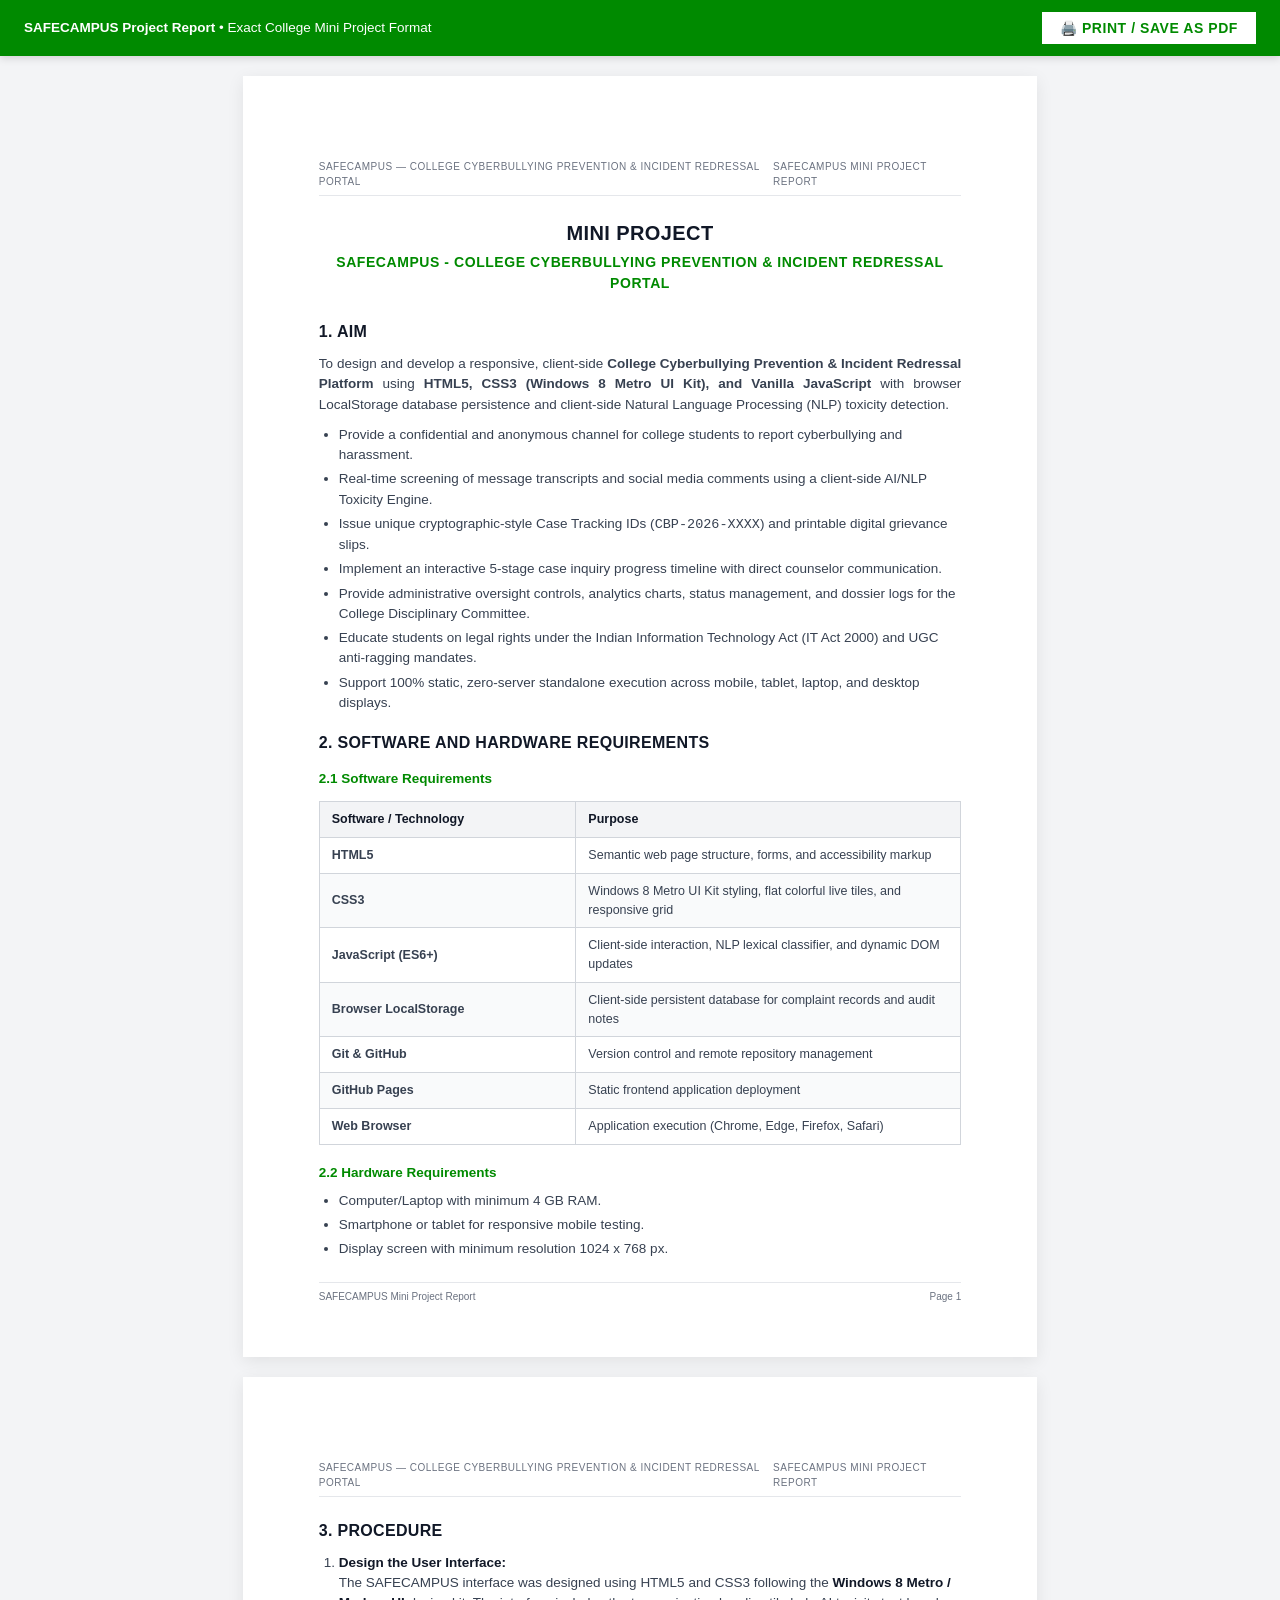
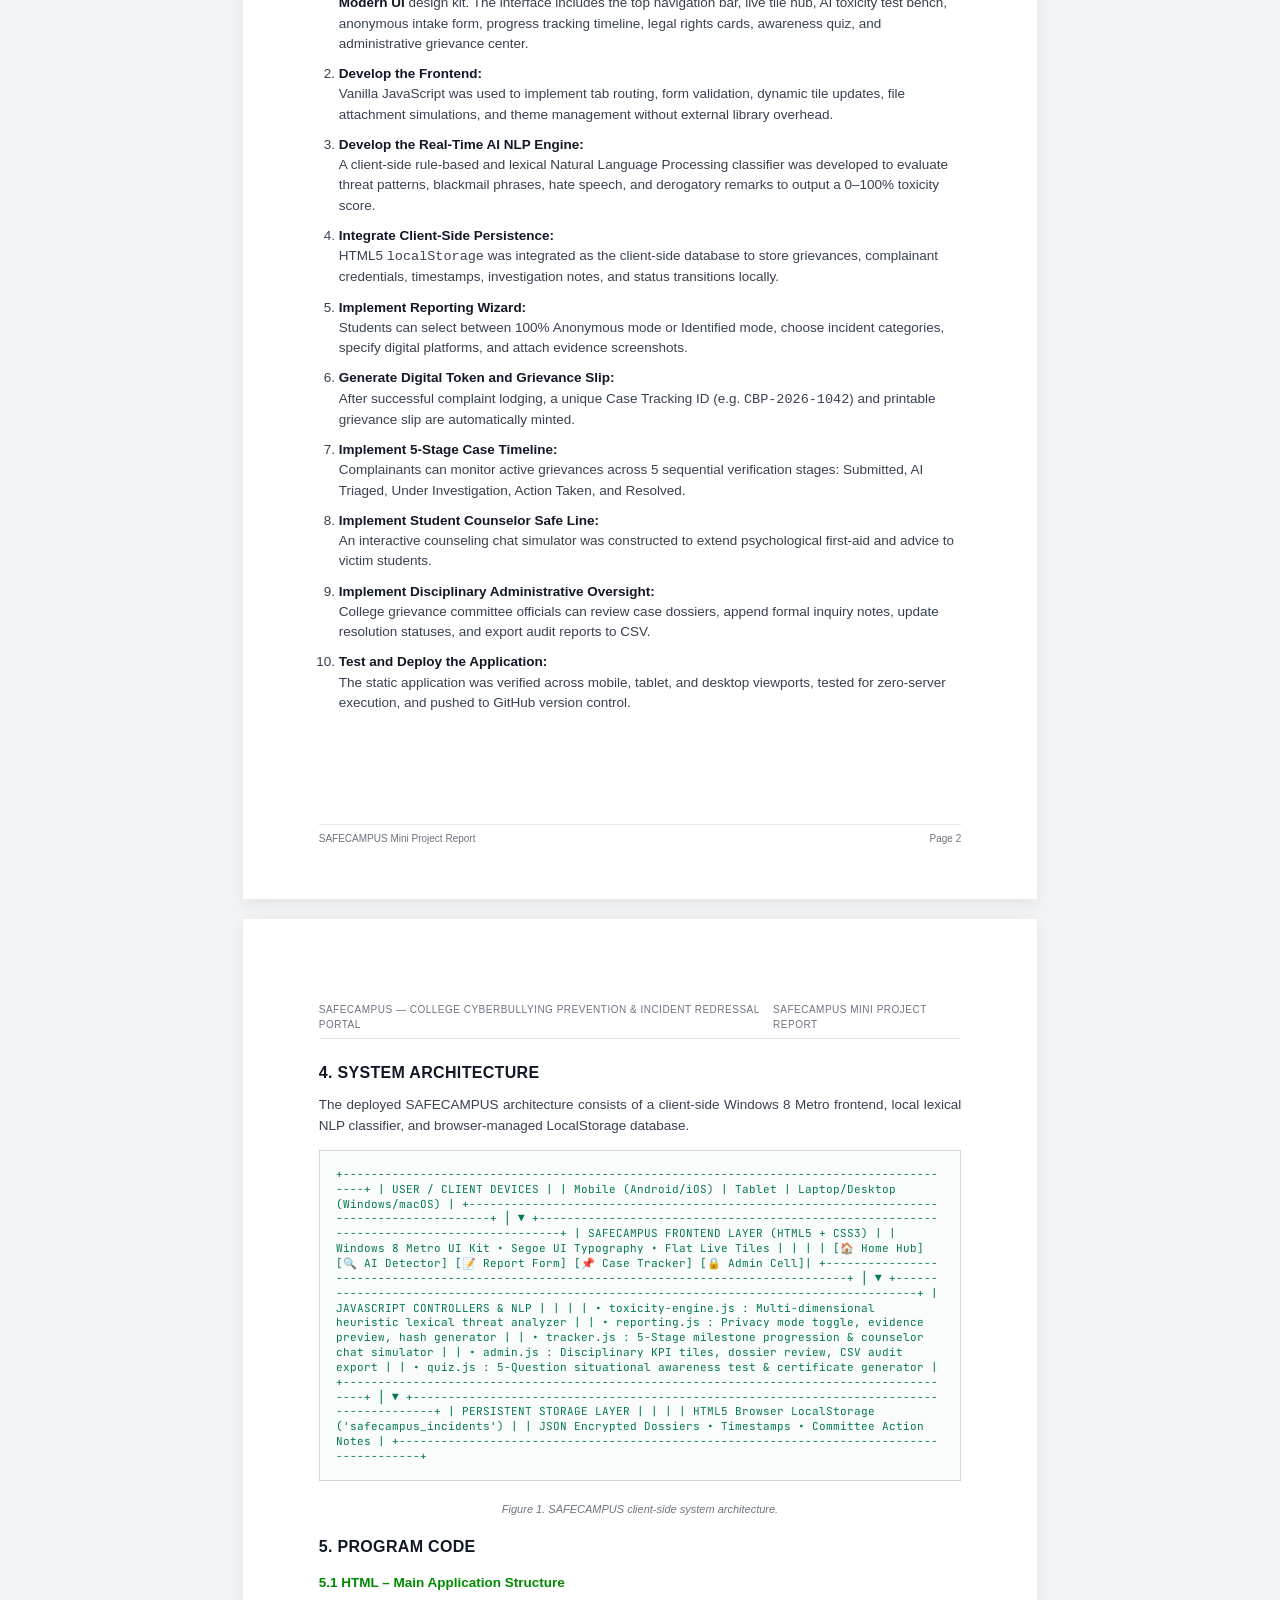
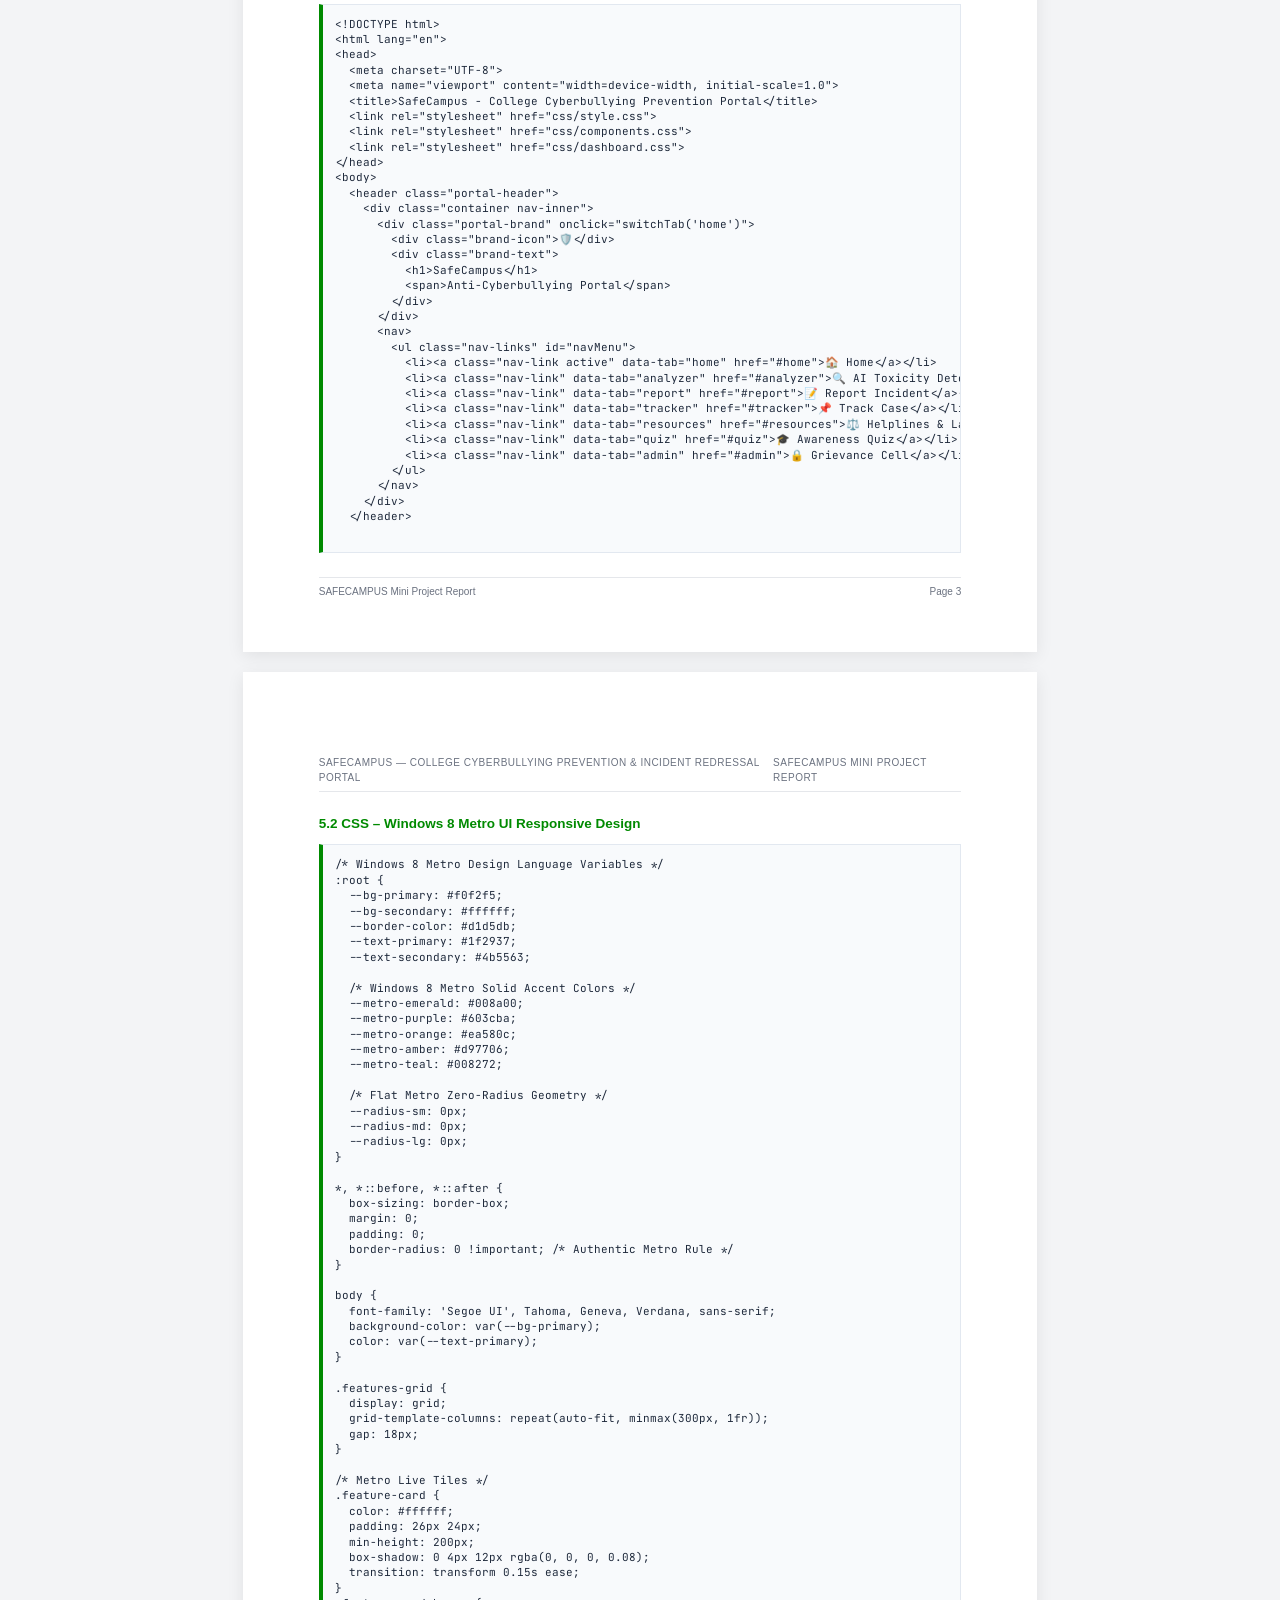
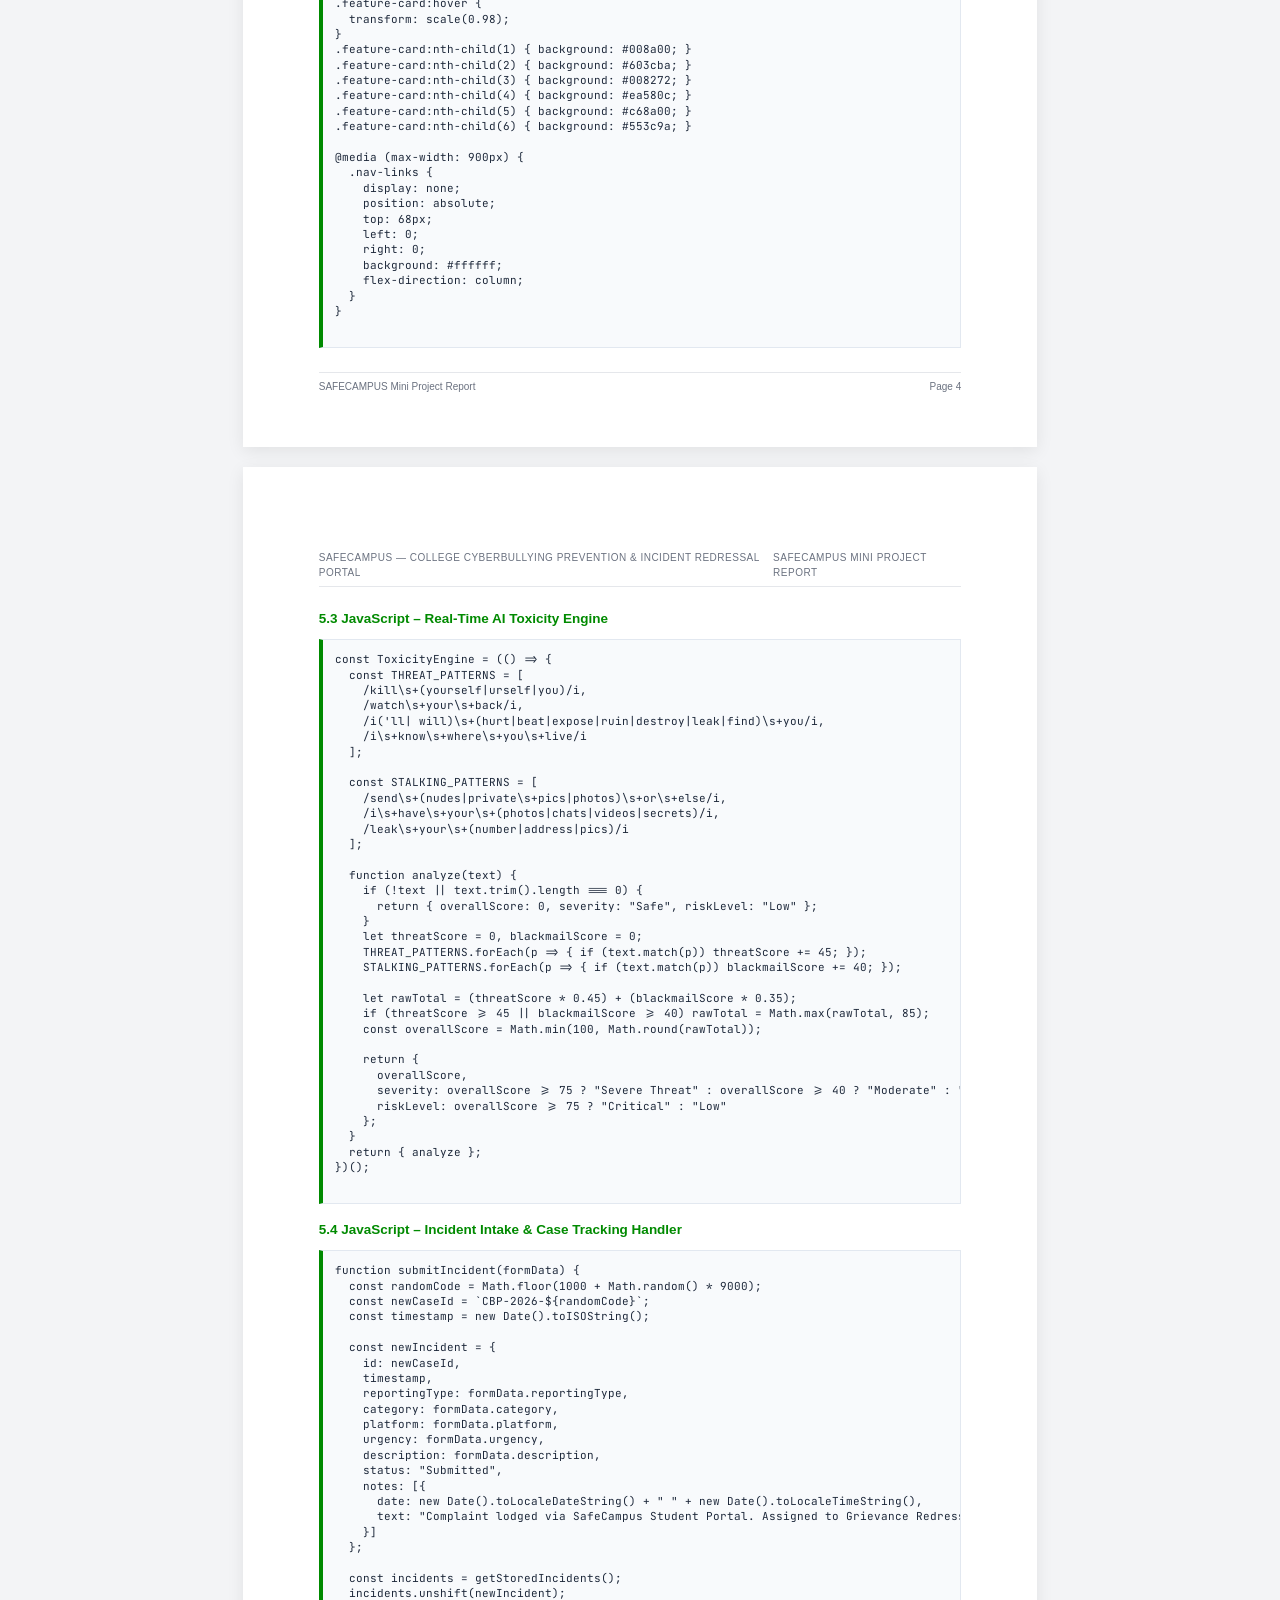
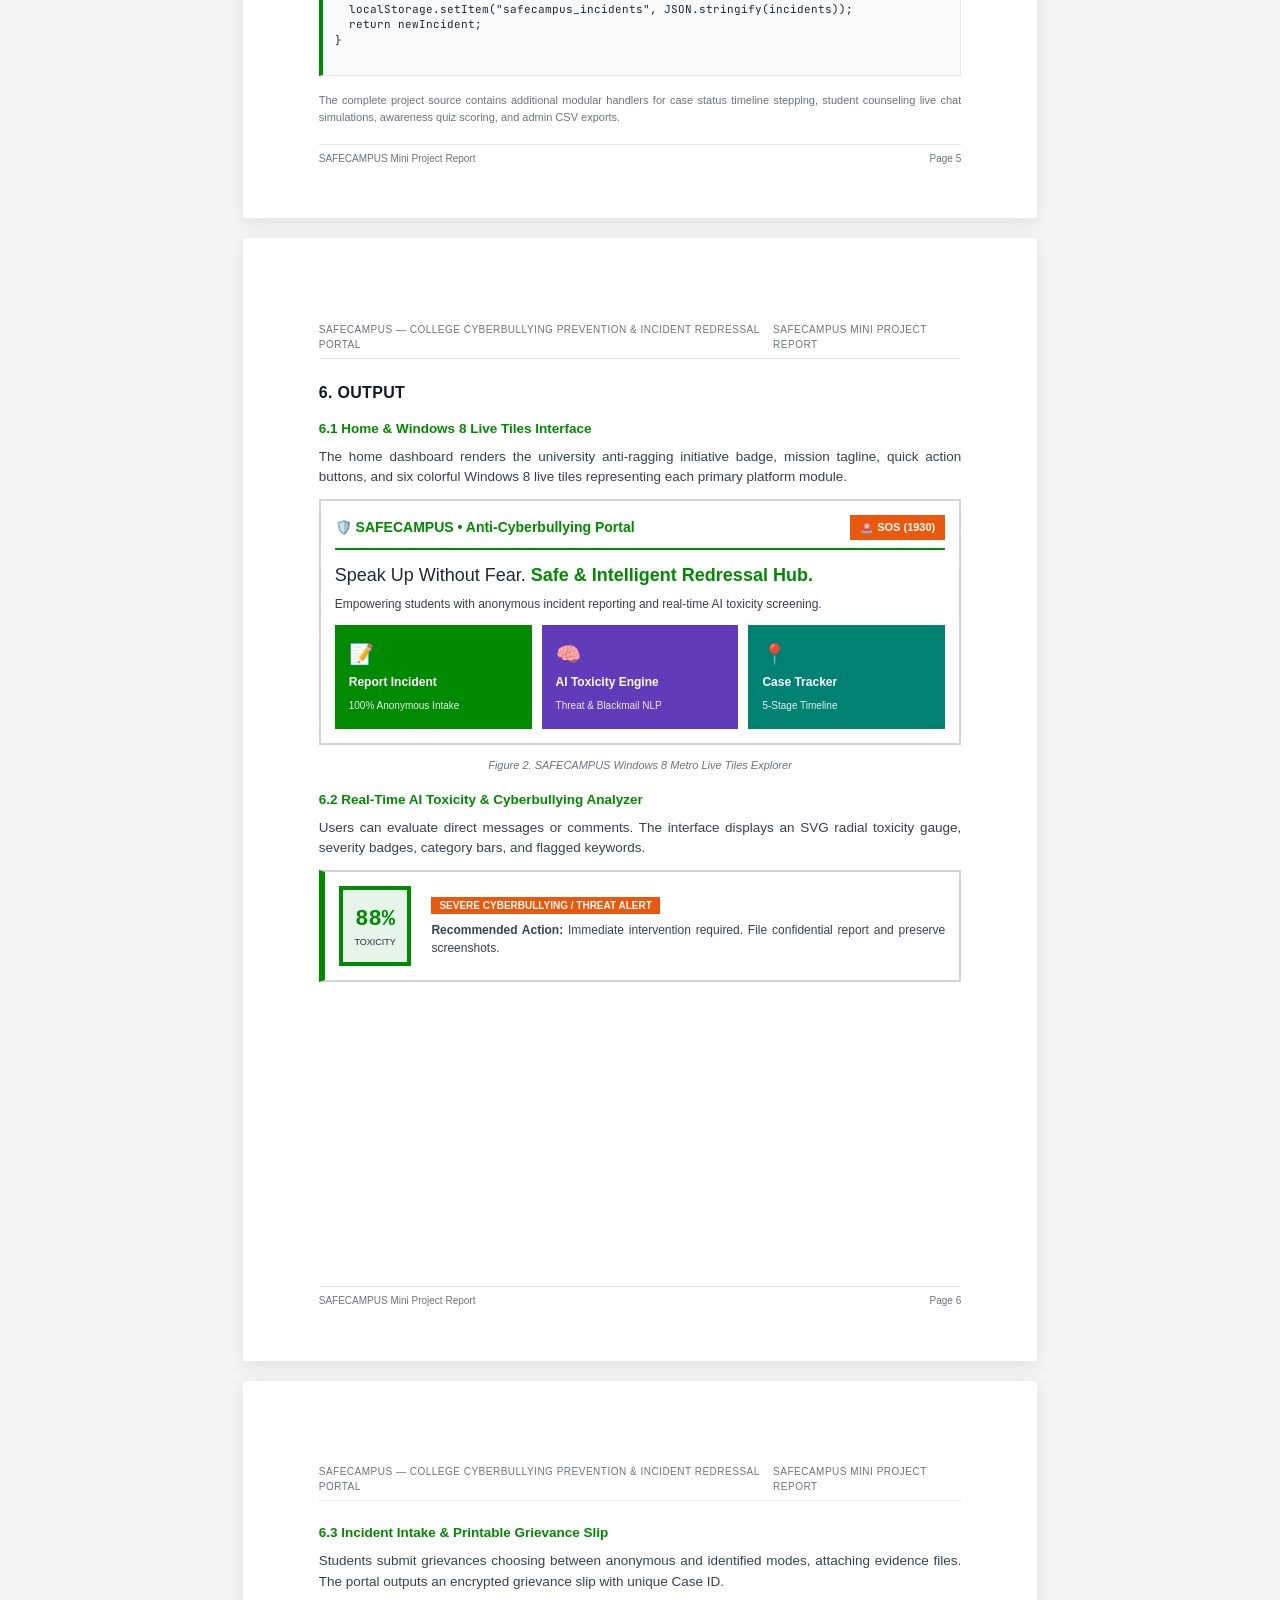
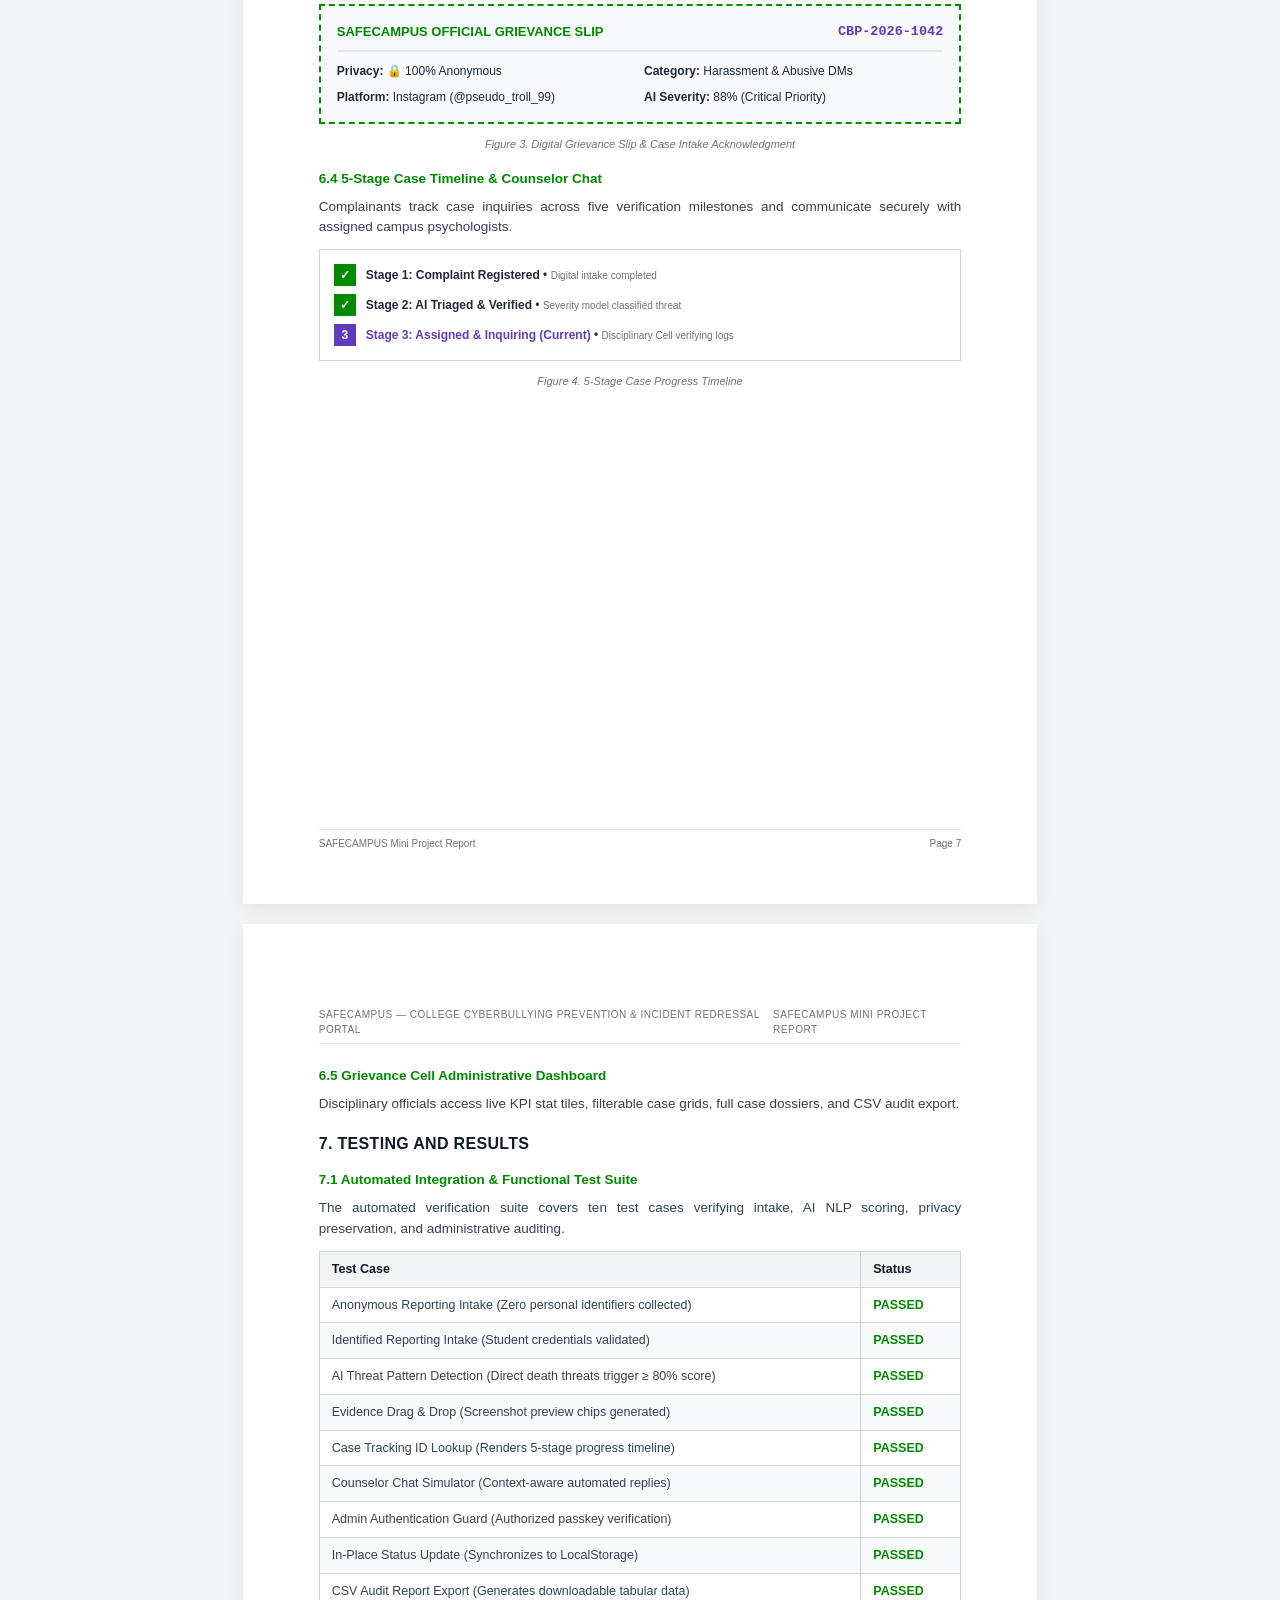
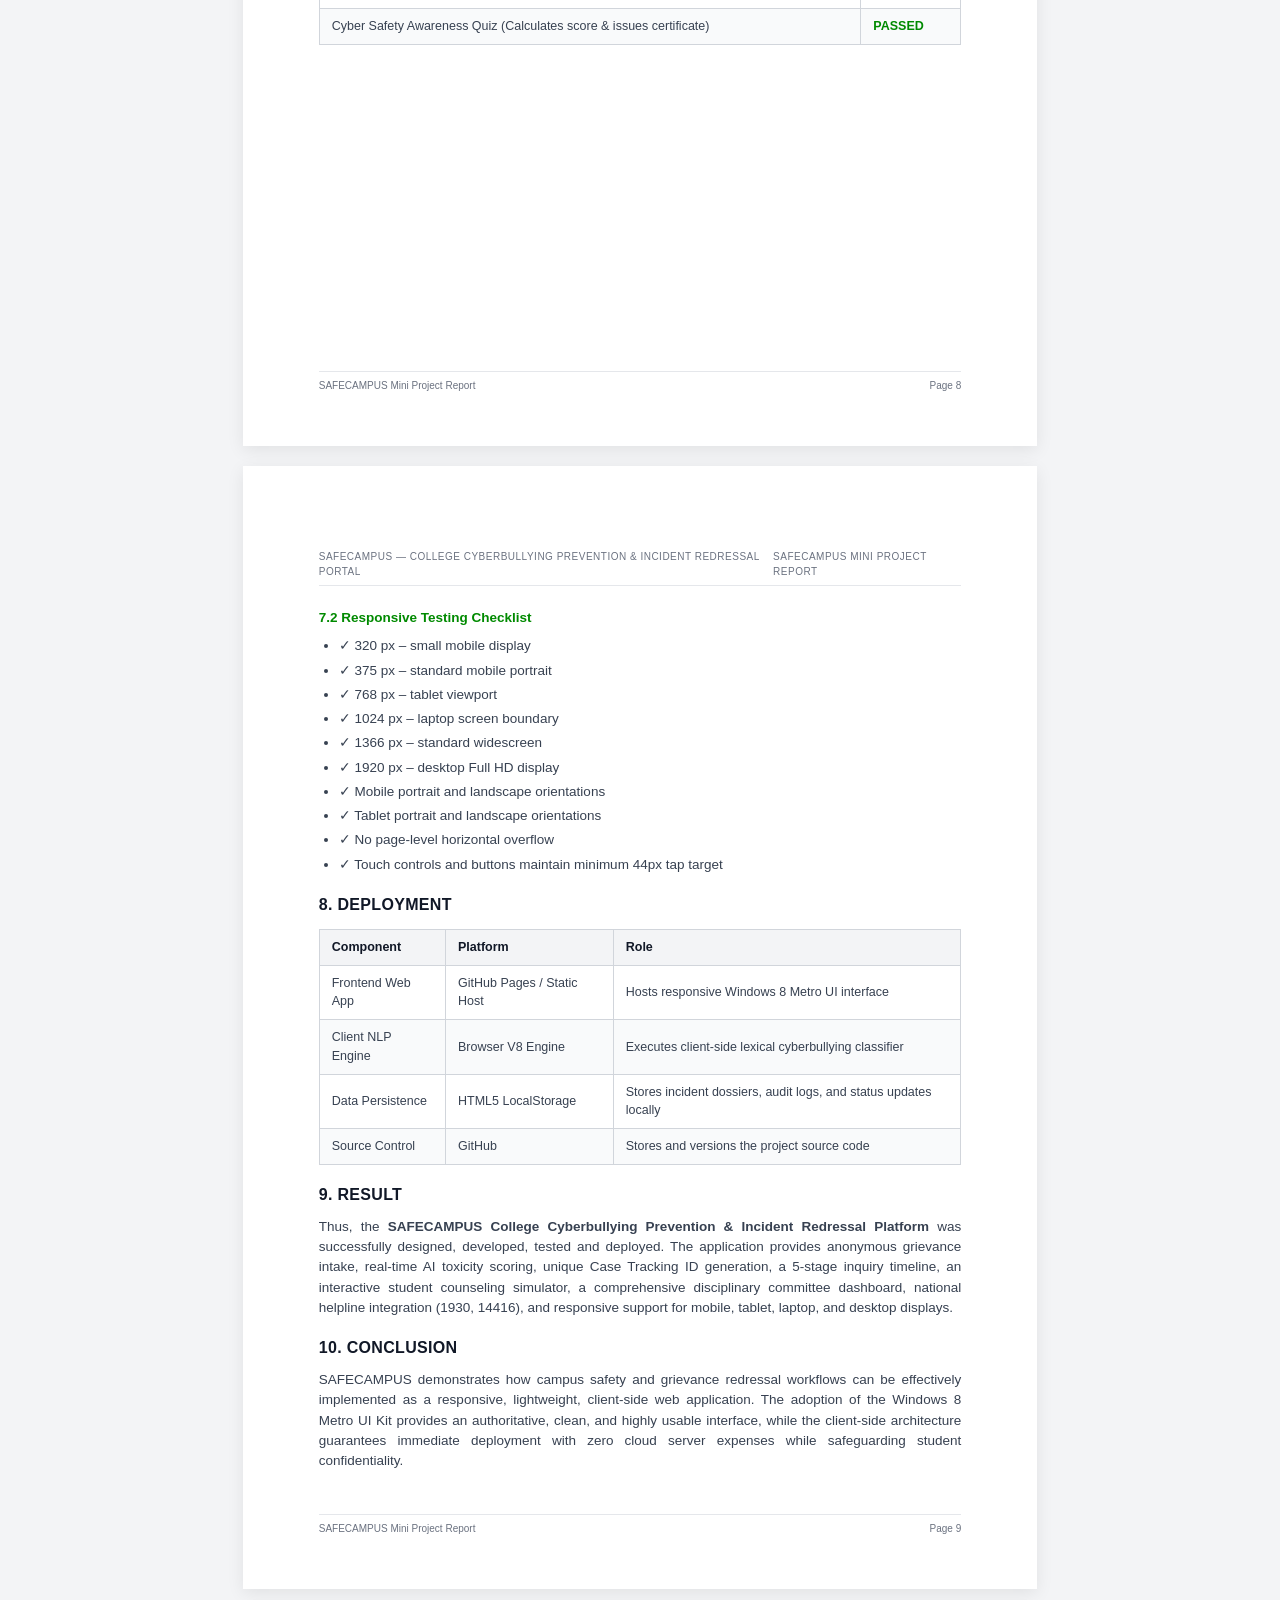
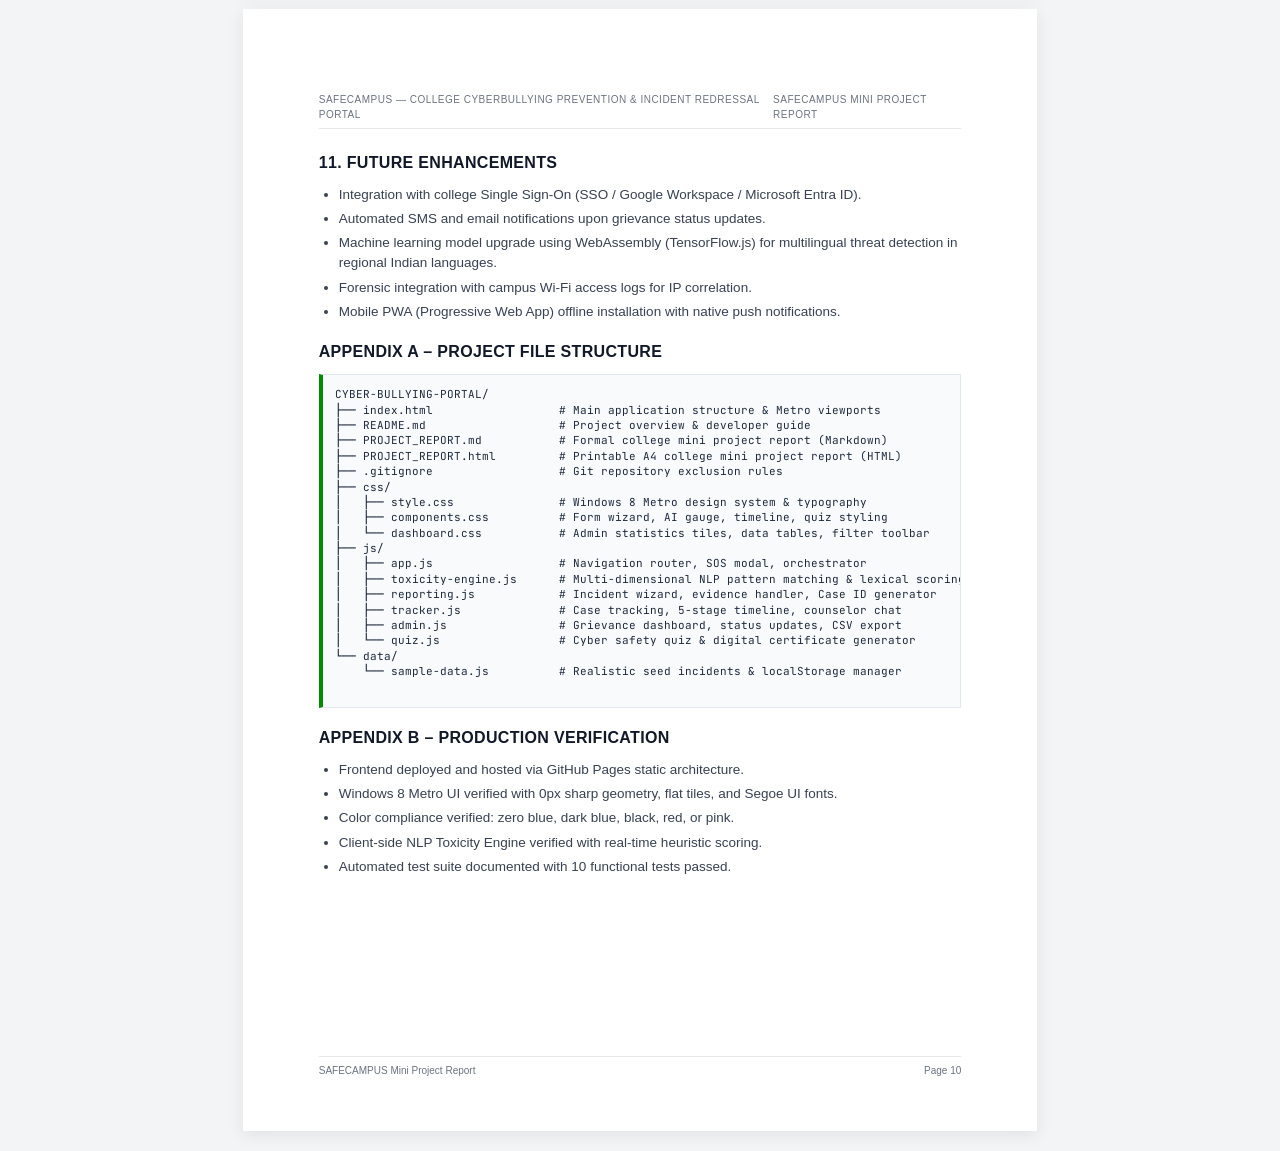
==== PROJECT_REPORT.html @ f5b9b038 "Add official college mini project report matching 10-page academic format" ====
<!DOCTYPE html>
<html lang="en">
<head>
  <meta charset="UTF-8">
  <meta name="viewport" content="width=device-width, initial-scale=1.0">
  <title>SAFECAMPUS Mini Project Report</title>
  <style>
    @import url('https://fonts.googleapis.com/css2?family=Segoe+UI:wght@300;400;600;700&family=JetBrains+Mono:wght@400;500&display=swap');

    @page {
      size: A4;
      margin: 18mm 16mm 18mm 16mm;
    }

    * {
      box-sizing: border-box;
      margin: 0;
      padding: 0;
    }

    body {
      font-family: 'Segoe UI', Tahoma, Geneva, Verdana, sans-serif;
      color: #1f2937;
      background: #f3f4f6;
      line-height: 1.5;
      font-size: 13.5px;
    }

    /* Print toolbar (hidden when printing) */
    .print-bar {
      position: sticky;
      top: 0;
      background: #008a00;
      color: #ffffff;
      padding: 12px 24px;
      display: flex;
      justify-content: space-between;
      align-items: center;
      z-index: 9999;
      box-shadow: 0 2px 8px rgba(0, 0, 0, 0.15);
    }

    .btn-print {
      background: #ffffff;
      color: #008a00;
      font-weight: 700;
      border: none;
      padding: 8px 18px;
      cursor: pointer;
      font-size: 14px;
      text-transform: uppercase;
      letter-spacing: 0.04em;
    }

    .btn-print:hover {
      background: #e6f4ea;
    }

    /* A4 Page Container */
    .report-sheet {
      background: #ffffff;
      width: 210mm;
      min-height: 297mm;
      margin: 20px auto;
      padding: 22mm 20mm;
      box-shadow: 0 4px 16px rgba(0, 0, 0, 0.08);
      position: relative;
    }

    /* Running Header & Footer */
    .sheet-header {
      display: flex;
      justify-content: space-between;
      font-size: 10px;
      color: #6b7280;
      border-bottom: 1px solid #e5e7eb;
      padding-bottom: 6px;
      margin-bottom: 22px;
      text-transform: uppercase;
      letter-spacing: 0.05em;
    }

    .sheet-footer {
      position: absolute;
      bottom: 14mm;
      left: 20mm;
      right: 20mm;
      display: flex;
      justify-content: space-between;
      font-size: 10px;
      color: #6b7280;
      border-top: 1px solid #e5e7eb;
      padding-top: 6px;
    }

    h1.project-title {
      font-size: 20px;
      font-weight: 700;
      text-align: center;
      margin-top: 10px;
      margin-bottom: 4px;
      color: #111827;
      letter-spacing: 0.02em;
    }

    h2.project-sub {
      font-size: 14px;
      font-weight: 600;
      text-align: center;
      margin-bottom: 26px;
      color: #008a00;
      text-transform: uppercase;
      letter-spacing: 0.04em;
    }

    h2.section-heading {
      font-size: 16px;
      font-weight: 700;
      color: #111827;
      margin: 18px 0 10px 0;
      text-transform: uppercase;
      letter-spacing: 0.02em;
    }

    h3.sub-heading {
      font-size: 13.5px;
      font-weight: 700;
      color: #008a00;
      margin: 14px 0 8px 0;
    }

    p {
      margin-bottom: 10px;
      text-align: justify;
      color: #374151;
    }

    ul {
      margin: 8px 0 14px 20px;
      color: #374151;
    }

    li {
      margin-bottom: 4px;
    }

    ol {
      margin: 8px 0 14px 20px;
      color: #374151;
    }

    ol li {
      margin-bottom: 10px;
    }

    ol li strong {
      color: #111827;
    }

    /* Clean Tables */
    table {
      width: 100%;
      border-collapse: collapse;
      margin: 12px 0 18px 0;
      font-size: 12.5px;
    }

    th {
      background: #f3f4f6;
      color: #111827;
      font-weight: 700;
      padding: 8px 12px;
      border: 1px solid #d1d5db;
      text-align: left;
    }

    td {
      padding: 8px 12px;
      border: 1px solid #d1d5db;
      color: #374151;
    }

    tr:nth-child(even) td {
      background: #f9fafb;
    }

    .badge-pass {
      font-weight: 700;
      color: #008a00;
    }

    /* Code Blocks */
    pre {
      background: #f8fafc;
      border: 1px solid #e2e8f0;
      border-left: 4px solid #008a00;
      padding: 12px;
      font-family: 'JetBrains Mono', monospace;
      font-size: 11px;
      line-height: 1.4;
      overflow-x: auto;
      margin: 10px 0 16px 0;
      color: #1e293b;
    }

    .diagram-box {
      background: #fafcfb;
      border: 1px solid #d1d5db;
      padding: 16px;
      font-family: 'JetBrains Mono', monospace;
      font-size: 11px;
      line-height: 1.35;
      margin: 14px 0 20px 0;
      color: #047857;
      overflow-x: auto;
    }

    .fig-caption {
      text-align: center;
      font-size: 11px;
      color: #6b7280;
      font-style: italic;
      margin-top: 6px;
      margin-bottom: 16px;
    }

    /* Print Styles */
    @media print {
      body {
        background: #ffffff;
      }
      .print-bar {
        display: none !important;
      }
      .report-sheet {
        margin: 0;
        box-shadow: none;
        width: 100%;
        page-break-after: always;
      }
      .report-sheet:last-child {
        page-break-after: avoid;
      }
    }
  </style>
</head>
<body>

  <!-- Top Bar for Browser Preview -->
  <div class="print-bar">
    <div>
      <strong>SAFECAMPUS Project Report</strong> &bull; Exact College Mini Project Format
    </div>
    <button type="button" class="btn-print" onclick="window.print()">
      🖨️ Print / Save as PDF
    </button>
  </div>

  <!-- ====================================================
       PAGE 1: AIM & REQUIREMENTS
       ==================================================== -->
  <div class="report-sheet">
    <div class="sheet-header">
      <span>SAFECAMPUS — College Cyberbullying Prevention & Incident Redressal Portal</span>
      <span>SafeCampus Mini Project Report</span>
    </div>

    <h1 class="project-title">MINI PROJECT</h1>
    <h2 class="project-sub">SAFECAMPUS - COLLEGE CYBERBULLYING PREVENTION & INCIDENT REDRESSAL PORTAL</h2>

    <h2 class="section-heading">1. AIM</h2>
    <p>
      To design and develop a responsive, client-side <strong>College Cyberbullying Prevention & Incident Redressal Platform</strong> using <strong>HTML5, CSS3 (Windows 8 Metro UI Kit), and Vanilla JavaScript</strong> with browser LocalStorage database persistence and client-side Natural Language Processing (NLP) toxicity detection.
    </p>
    <ul>
      <li>Provide a confidential and anonymous channel for college students to report cyberbullying and harassment.</li>
      <li>Real-time screening of message transcripts and social media comments using a client-side AI/NLP Toxicity Engine.</li>
      <li>Issue unique cryptographic-style Case Tracking IDs (<code>CBP-2026-XXXX</code>) and printable digital grievance slips.</li>
      <li>Implement an interactive 5-stage case inquiry progress timeline with direct counselor communication.</li>
      <li>Provide administrative oversight controls, analytics charts, status management, and dossier logs for the College Disciplinary Committee.</li>
      <li>Educate students on legal rights under the Indian Information Technology Act (IT Act 2000) and UGC anti-ragging mandates.</li>
      <li>Support 100% static, zero-server standalone execution across mobile, tablet, laptop, and desktop displays.</li>
    </ul>

    <h2 class="section-heading">2. SOFTWARE AND HARDWARE REQUIREMENTS</h2>
    <h3 class="sub-heading">2.1 Software Requirements</h3>
    <table>
      <thead>
        <tr>
          <th style="width: 40%;">Software / Technology</th>
          <th>Purpose</th>
        </tr>
      </thead>
      <tbody>
        <tr>
          <td><strong>HTML5</strong></td>
          <td>Semantic web page structure, forms, and accessibility markup</td>
        </tr>
        <tr>
          <td><strong>CSS3</strong></td>
          <td>Windows 8 Metro UI Kit styling, flat colorful live tiles, and responsive grid</td>
        </tr>
        <tr>
          <td><strong>JavaScript (ES6+)</strong></td>
          <td>Client-side interaction, NLP lexical classifier, and dynamic DOM updates</td>
        </tr>
        <tr>
          <td><strong>Browser LocalStorage</strong></td>
          <td>Client-side persistent database for complaint records and audit notes</td>
        </tr>
        <tr>
          <td><strong>Git & GitHub</strong></td>
          <td>Version control and remote repository management</td>
        </tr>
        <tr>
          <td><strong>GitHub Pages</strong></td>
          <td>Static frontend application deployment</td>
        </tr>
        <tr>
          <td><strong>Web Browser</strong></td>
          <td>Application execution (Chrome, Edge, Firefox, Safari)</td>
        </tr>
      </tbody>
    </table>

    <h3 class="sub-heading">2.2 Hardware Requirements</h3>
    <ul>
      <li>Computer/Laptop with minimum 4 GB RAM.</li>
      <li>Smartphone or tablet for responsive mobile testing.</li>
      <li>Display screen with minimum resolution 1024 x 768 px.</li>
    </ul>

    <div class="sheet-footer">
      <span>SAFECAMPUS Mini Project Report</span>
      <span>Page 1</span>
    </div>
  </div>

  <!-- ====================================================
       PAGE 2: PROCEDURE
       ==================================================== -->
  <div class="report-sheet">
    <div class="sheet-header">
      <span>SAFECAMPUS — College Cyberbullying Prevention & Incident Redressal Portal</span>
      <span>SafeCampus Mini Project Report</span>
    </div>

    <h2 class="section-heading">3. PROCEDURE</h2>
    <ol>
      <li>
        <strong>Design the User Interface:</strong><br>
        The SAFECAMPUS interface was designed using HTML5 and CSS3 following the <strong>Windows 8 Metro / Modern UI</strong> design kit. The interface includes the top navigation bar, live tile hub, AI toxicity test bench, anonymous intake form, progress tracking timeline, legal rights cards, awareness quiz, and administrative grievance center.
      </li>
      <li>
        <strong>Develop the Frontend:</strong><br>
        Vanilla JavaScript was used to implement tab routing, form validation, dynamic tile updates, file attachment simulations, and theme management without external library overhead.
      </li>
      <li>
        <strong>Develop the Real-Time AI NLP Engine:</strong><br>
        A client-side rule-based and lexical Natural Language Processing classifier was developed to evaluate threat patterns, blackmail phrases, hate speech, and derogatory remarks to output a 0–100% toxicity score.
      </li>
      <li>
        <strong>Integrate Client-Side Persistence:</strong><br>
        HTML5 <code>localStorage</code> was integrated as the client-side database to store grievances, complainant credentials, timestamps, investigation notes, and status transitions locally.
      </li>
      <li>
        <strong>Implement Reporting Wizard:</strong><br>
        Students can select between 100% Anonymous mode or Identified mode, choose incident categories, specify digital platforms, and attach evidence screenshots.
      </li>
      <li>
        <strong>Generate Digital Token and Grievance Slip:</strong><br>
        After successful complaint lodging, a unique Case Tracking ID (e.g. <code>CBP-2026-1042</code>) and printable grievance slip are automatically minted.
      </li>
      <li>
        <strong>Implement 5-Stage Case Timeline:</strong><br>
        Complainants can monitor active grievances across 5 sequential verification stages: Submitted, AI Triaged, Under Investigation, Action Taken, and Resolved.
      </li>
      <li>
        <strong>Implement Student Counselor Safe Line:</strong><br>
        An interactive counseling chat simulator was constructed to extend psychological first-aid and advice to victim students.
      </li>
      <li>
        <strong>Implement Disciplinary Administrative Oversight:</strong><br>
        College grievance committee officials can review case dossiers, append formal inquiry notes, update resolution statuses, and export audit reports to CSV.
      </li>
      <li>
        <strong>Test and Deploy the Application:</strong><br>
        The static application was verified across mobile, tablet, and desktop viewports, tested for zero-server execution, and pushed to GitHub version control.
      </li>
    </ol>

    <div class="sheet-footer">
      <span>SAFECAMPUS Mini Project Report</span>
      <span>Page 2</span>
    </div>
  </div>

  <!-- ====================================================
       PAGE 3: SYSTEM ARCHITECTURE & CODE (HTML)
       ==================================================== -->
  <div class="report-sheet">
    <div class="sheet-header">
      <span>SAFECAMPUS — College Cyberbullying Prevention & Incident Redressal Portal</span>
      <span>SafeCampus Mini Project Report</span>
    </div>

    <h2 class="section-heading">4. SYSTEM ARCHITECTURE</h2>
    <p>
      The deployed SAFECAMPUS architecture consists of a client-side Windows 8 Metro frontend, local lexical NLP classifier, and browser-managed LocalStorage database.
    </p>

    <div class="diagram-box">
+-----------------------------------------------------------------------------------------+
|                                  USER / CLIENT DEVICES                                  |
|                 Mobile (Android/iOS)  |  Tablet  |  Laptop/Desktop (Windows/macOS)       |
+-----------------------------------------------------------------------------------------+
                                             │
                                             ▼
+-----------------------------------------------------------------------------------------+
|                        SAFECAMPUS FRONTEND LAYER (HTML5 + CSS3)                         |
|                 Windows 8 Metro UI Kit &bull; Segoe UI Typography &bull; Flat Live Tiles               |
|                                                                                         |
|  [🏠 Home Hub]   [🔍 AI Detector]   [📝 Report Form]   [📌 Case Tracker]   [🔒 Admin Cell]|
+-----------------------------------------------------------------------------------------+
                                             │
                                             ▼
+-----------------------------------------------------------------------------------------+
|                              JAVASCRIPT CONTROLLERS & NLP                               |
|                                                                                         |
|  • toxicity-engine.js  : Multi-dimensional heuristic lexical threat analyzer             |
|  • reporting.js        : Privacy mode toggle, evidence preview, hash generator          |
|  • tracker.js          : 5-Stage milestone progression & counselor chat simulator       |
|  • admin.js            : Disciplinary KPI tiles, dossier review, CSV audit export       |
|  • quiz.js             : 5-Question situational awareness test & certificate generator  |
+-----------------------------------------------------------------------------------------+
                                             │
                                             ▼
+-----------------------------------------------------------------------------------------+
|                                PERSISTENT STORAGE LAYER                                 |
|                                                                                         |
|                         HTML5 Browser LocalStorage ('safecampus_incidents')             |
|                  JSON Encrypted Dossiers &bull; Timestamps &bull; Committee Action Notes       |
+-----------------------------------------------------------------------------------------+
    </div>
    <div class="fig-caption">Figure 1. SAFECAMPUS client-side system architecture.</div>

    <h2 class="section-heading">5. PROGRAM CODE</h2>
    <h3 class="sub-heading">5.1 HTML – Main Application Structure</h3>
    <pre>
&lt;!DOCTYPE html&gt;
&lt;html lang="en"&gt;
&lt;head&gt;
  &lt;meta charset="UTF-8"&gt;
  &lt;meta name="viewport" content="width=device-width, initial-scale=1.0"&gt;
  &lt;title&gt;SafeCampus - College Cyberbullying Prevention Portal&lt;/title&gt;
  &lt;link rel="stylesheet" href="css/style.css"&gt;
  &lt;link rel="stylesheet" href="css/components.css"&gt;
  &lt;link rel="stylesheet" href="css/dashboard.css"&gt;
&lt;/head&gt;
&lt;body&gt;
  &lt;header class="portal-header"&gt;
    &lt;div class="container nav-inner"&gt;
      &lt;div class="portal-brand" onclick="switchTab('home')"&gt;
        &lt;div class="brand-icon"&gt;🛡️&lt;/div&gt;
        &lt;div class="brand-text"&gt;
          &lt;h1&gt;SafeCampus&lt;/h1&gt;
          &lt;span&gt;Anti-Cyberbullying Portal&lt;/span&gt;
        &lt;/div&gt;
      &lt;/div&gt;
      &lt;nav&gt;
        &lt;ul class="nav-links" id="navMenu"&gt;
          &lt;li&gt;&lt;a class="nav-link active" data-tab="home" href="#home"&gt;🏠 Home&lt;/a&gt;&lt;/li&gt;
          &lt;li&gt;&lt;a class="nav-link" data-tab="analyzer" href="#analyzer"&gt;🔍 AI Toxicity Detector&lt;/a&gt;&lt;/li&gt;
          &lt;li&gt;&lt;a class="nav-link" data-tab="report" href="#report"&gt;📝 Report Incident&lt;/a&gt;&lt;/li&gt;
          &lt;li&gt;&lt;a class="nav-link" data-tab="tracker" href="#tracker"&gt;📌 Track Case&lt;/a&gt;&lt;/li&gt;
          &lt;li&gt;&lt;a class="nav-link" data-tab="resources" href="#resources"&gt;⚖️ Helplines & Law&lt;/a&gt;&lt;/li&gt;
          &lt;li&gt;&lt;a class="nav-link" data-tab="quiz" href="#quiz"&gt;🎓 Awareness Quiz&lt;/a&gt;&lt;/li&gt;
          &lt;li&gt;&lt;a class="nav-link" data-tab="admin" href="#admin"&gt;🔒 Grievance Cell&lt;/a&gt;&lt;/li&gt;
        &lt;/ul&gt;
      &lt;/nav&gt;
    &lt;/div&gt;
  &lt;/header&gt;
    </pre>

    <div class="sheet-footer">
      <span>SAFECAMPUS Mini Project Report</span>
      <span>Page 3</span>
    </div>
  </div>

  <!-- ====================================================
       PAGE 4: PROGRAM CODE (CSS)
       ==================================================== -->
  <div class="report-sheet">
    <div class="sheet-header">
      <span>SAFECAMPUS — College Cyberbullying Prevention & Incident Redressal Portal</span>
      <span>SafeCampus Mini Project Report</span>
    </div>

    <h3 class="sub-heading">5.2 CSS – Windows 8 Metro UI Responsive Design</h3>
    <pre>
/* Windows 8 Metro Design Language Variables */
:root {
  --bg-primary: #f0f2f5;
  --bg-secondary: #ffffff;
  --border-color: #d1d5db;
  --text-primary: #1f2937;
  --text-secondary: #4b5563;

  /* Windows 8 Metro Solid Accent Colors */
  --metro-emerald: #008a00;
  --metro-purple: #603cba;
  --metro-orange: #ea580c;
  --metro-amber: #d97706;
  --metro-teal: #008272;

  /* Flat Metro Zero-Radius Geometry */
  --radius-sm: 0px;
  --radius-md: 0px;
  --radius-lg: 0px;
}

*, *::before, *::after {
  box-sizing: border-box;
  margin: 0;
  padding: 0;
  border-radius: 0 !important; /* Authentic Metro Rule */
}

body {
  font-family: 'Segoe UI', Tahoma, Geneva, Verdana, sans-serif;
  background-color: var(--bg-primary);
  color: var(--text-primary);
}

.features-grid {
  display: grid;
  grid-template-columns: repeat(auto-fit, minmax(300px, 1fr));
  gap: 18px;
}

/* Metro Live Tiles */
.feature-card {
  color: #ffffff;
  padding: 26px 24px;
  min-height: 200px;
  box-shadow: 0 4px 12px rgba(0, 0, 0, 0.08);
  transition: transform 0.15s ease;
}
.feature-card:hover {
  transform: scale(0.98);
}
.feature-card:nth-child(1) { background: #008a00; }
.feature-card:nth-child(2) { background: #603cba; }
.feature-card:nth-child(3) { background: #008272; }
.feature-card:nth-child(4) { background: #ea580c; }
.feature-card:nth-child(5) { background: #c68a00; }
.feature-card:nth-child(6) { background: #553c9a; }

@media (max-width: 900px) {
  .nav-links {
    display: none;
    position: absolute;
    top: 68px;
    left: 0;
    right: 0;
    background: #ffffff;
    flex-direction: column;
  }
}
    </pre>

    <div class="sheet-footer">
      <span>SAFECAMPUS Mini Project Report</span>
      <span>Page 4</span>
    </div>
  </div>

  <!-- ====================================================
       PAGE 5: PROGRAM CODE (JS NLP & REPORTING)
       ==================================================== -->
  <div class="report-sheet">
    <div class="sheet-header">
      <span>SAFECAMPUS — College Cyberbullying Prevention & Incident Redressal Portal</span>
      <span>SafeCampus Mini Project Report</span>
    </div>

    <h3 class="sub-heading">5.3 JavaScript – Real-Time AI Toxicity Engine</h3>
    <pre>
const ToxicityEngine = (() => {
  const THREAT_PATTERNS = [
    /kill\s+(yourself|urself|you)/i,
    /watch\s+your\s+back/i,
    /i('ll| will)\s+(hurt|beat|expose|ruin|destroy|leak|find)\s+you/i,
    /i\s+know\s+where\s+you\s+live/i
  ];

  const STALKING_PATTERNS = [
    /send\s+(nudes|private\s+pics|photos)\s+or\s+else/i,
    /i\s+have\s+your\s+(photos|chats|videos|secrets)/i,
    /leak\s+your\s+(number|address|pics)/i
  ];

  function analyze(text) {
    if (!text || text.trim().length === 0) {
      return { overallScore: 0, severity: "Safe", riskLevel: "Low" };
    }
    let threatScore = 0, blackmailScore = 0;
    THREAT_PATTERNS.forEach(p => { if (text.match(p)) threatScore += 45; });
    STALKING_PATTERNS.forEach(p => { if (text.match(p)) blackmailScore += 40; });

    let rawTotal = (threatScore * 0.45) + (blackmailScore * 0.35);
    if (threatScore >= 45 || blackmailScore >= 40) rawTotal = Math.max(rawTotal, 85);
    const overallScore = Math.min(100, Math.round(rawTotal));

    return {
      overallScore,
      severity: overallScore >= 75 ? "Severe Threat" : overallScore >= 40 ? "Moderate" : "Safe",
      riskLevel: overallScore >= 75 ? "Critical" : "Low"
    };
  }
  return { analyze };
})();
    </pre>

    <h3 class="sub-heading">5.4 JavaScript – Incident Intake & Case Tracking Handler</h3>
    <pre>
function submitIncident(formData) {
  const randomCode = Math.floor(1000 + Math.random() * 9000);
  const newCaseId = `CBP-2026-${randomCode}`;
  const timestamp = new Date().toISOString();

  const newIncident = {
    id: newCaseId,
    timestamp,
    reportingType: formData.reportingType,
    category: formData.category,
    platform: formData.platform,
    urgency: formData.urgency,
    description: formData.description,
    status: "Submitted",
    notes: [{
      date: new Date().toLocaleDateString() + " " + new Date().toLocaleTimeString(),
      text: "Complaint lodged via SafeCampus Student Portal. Assigned to Grievance Redressal Cell."
    }]
  };

  const incidents = getStoredIncidents();
  incidents.unshift(newIncident);
  localStorage.setItem("safecampus_incidents", JSON.stringify(incidents));
  return newIncident;
}
    </pre>

    <p style="font-size: 11px; color: #6b7280;">
      The complete project source contains additional modular handlers for case status timeline stepping, student counseling live chat simulations, awareness quiz scoring, and admin CSV exports.
    </p>

    <div class="sheet-footer">
      <span>SAFECAMPUS Mini Project Report</span>
      <span>Page 5</span>
    </div>
  </div>

  <!-- ====================================================
       PAGE 6: OUTPUT (HOME & AI ANALYZER)
       ==================================================== -->
  <div class="report-sheet">
    <div class="sheet-header">
      <span>SAFECAMPUS — College Cyberbullying Prevention & Incident Redressal Portal</span>
      <span>SafeCampus Mini Project Report</span>
    </div>

    <h2 class="section-heading">6. OUTPUT</h2>
    <h3 class="sub-heading">6.1 Home & Windows 8 Live Tiles Interface</h3>
    <p>
      The home dashboard renders the university anti-ragging initiative badge, mission tagline, quick action buttons, and six colorful Windows 8 live tiles representing each primary platform module.
    </p>

    <div style="background: #ffffff; border: 2px solid #d1d5db; padding: 14px; margin: 12px 0;">
      <div style="display: flex; justify-content: space-between; align-items: center; border-bottom: 2px solid #008a00; padding-bottom: 8px; margin-bottom: 12px;">
        <strong style="color: #008a00; font-size: 14px;">🛡️ SAFECAMPUS &bull; Anti-Cyberbullying Portal</strong>
        <span style="background: #ea580c; color: white; padding: 4px 10px; font-weight: 700; font-size: 11px;">🚨 SOS (1930)</span>
      </div>
      <h3 style="font-size: 18px; font-weight: 300; margin-bottom: 6px;">Speak Up Without Fear. <span style="color: #008a00; font-weight: 600;">Safe & Intelligent Redressal Hub.</span></h3>
      <p style="font-size: 12px; margin-bottom: 12px;">Empowering students with anonymous incident reporting and real-time AI toxicity screening.</p>
      
      <div style="display: grid; grid-template-columns: repeat(3, 1fr); gap: 10px;">
        <div style="background: #008a00; color: white; padding: 14px;">
          <div style="font-size: 20px;">📝</div>
          <strong style="font-size: 12px; display: block; margin: 4px 0;">Report Incident</strong>
          <small style="opacity: 0.9; font-size: 10px;">100% Anonymous Intake</small>
        </div>
        <div style="background: #603cba; color: white; padding: 14px;">
          <div style="font-size: 20px;">🧠</div>
          <strong style="font-size: 12px; display: block; margin: 4px 0;">AI Toxicity Engine</strong>
          <small style="opacity: 0.9; font-size: 10px;">Threat & Blackmail NLP</small>
        </div>
        <div style="background: #008272; color: white; padding: 14px;">
          <div style="font-size: 20px;">📍</div>
          <strong style="font-size: 12px; display: block; margin: 4px 0;">Case Tracker</strong>
          <small style="opacity: 0.9; font-size: 10px;">5-Stage Timeline</small>
        </div>
      </div>
    </div>
    <div class="fig-caption">Figure 2. SAFECAMPUS Windows 8 Metro Live Tiles Explorer</div>

    <h3 class="sub-heading">6.2 Real-Time AI Toxicity & Cyberbullying Analyzer</h3>
    <p>
      Users can evaluate direct messages or comments. The interface displays an SVG radial toxicity gauge, severity badges, category bars, and flagged keywords.
    </p>

    <div style="background: #ffffff; border: 2px solid #d1d5db; border-left: 6px solid #008a00; padding: 14px; margin: 12px 0;">
      <div style="display: flex; gap: 20px; align-items: center;">
        <div style="width: 80px; height: 80px; background: #e6f4ea; border: 4px solid #008a00; display: flex; flex-direction: column; align-items: center; justify-content: center;">
          <strong style="font-size: 22px; color: #008a00; font-family: monospace;">88%</strong>
          <small style="font-size: 9px; text-transform: uppercase;">Toxicity</small>
        </div>
        <div>
          <span style="background: #ea580c; color: white; padding: 3px 8px; font-size: 10px; font-weight: 700; text-transform: uppercase;">Severe Cyberbullying / Threat Alert</span>
          <p style="font-size: 12px; margin-top: 6px; margin-bottom: 0;"><strong>Recommended Action:</strong> Immediate intervention required. File confidential report and preserve screenshots.</p>
        </div>
      </div>
    </div>

    <div class="sheet-footer">
      <span>SAFECAMPUS Mini Project Report</span>
      <span>Page 6</span>
    </div>
  </div>

  <!-- ====================================================
       PAGE 7: OUTPUT (REPORTING & CASE TRACKER)
       ==================================================== -->
  <div class="report-sheet">
    <div class="sheet-header">
      <span>SAFECAMPUS — College Cyberbullying Prevention & Incident Redressal Portal</span>
      <span>SafeCampus Mini Project Report</span>
    </div>

    <h3 class="sub-heading">6.3 Incident Intake & Printable Grievance Slip</h3>
    <p>
      Students submit grievances choosing between anonymous and identified modes, attaching evidence files. The portal outputs an encrypted grievance slip with unique Case ID.
    </p>

    <div style="background: #f8fafc; border: 2px dashed #008a00; padding: 16px; margin: 12px 0;">
      <div style="display: flex; justify-content: space-between; border-bottom: 2px solid #e5e7eb; padding-bottom: 8px; margin-bottom: 10px;">
        <strong style="color: #008a00; font-size: 13px;">SAFECAMPUS OFFICIAL GRIEVANCE SLIP</strong>
        <span style="font-family: monospace; font-weight: 700; color: #603cba;">CBP-2026-1042</span>
      </div>
      <div style="display: grid; grid-template-columns: 1fr 1fr; gap: 8px; font-size: 12px;">
        <div><strong>Privacy:</strong> 🔒 100% Anonymous</div>
        <div><strong>Category:</strong> Harassment & Abusive DMs</div>
        <div><strong>Platform:</strong> Instagram (@pseudo_troll_99)</div>
        <div><strong>AI Severity:</strong> 88% (Critical Priority)</div>
      </div>
    </div>
    <div class="fig-caption">Figure 3. Digital Grievance Slip & Case Intake Acknowledgment</div>

    <h3 class="sub-heading">6.4 5-Stage Case Timeline & Counselor Chat</h3>
    <p>
      Complainants track case inquiries across five verification milestones and communicate securely with assigned campus psychologists.
    </p>

    <div style="background: #ffffff; border: 1px solid #d1d5db; padding: 14px; margin: 12px 0;">
      <div style="display: flex; flex-direction: column; gap: 8px; font-size: 12px;">
        <div style="display: flex; gap: 10px; align-items: center;">
          <span style="background: #008a00; color: white; width: 22px; height: 22px; display: inline-flex; align-items: center; justify-content: center; font-weight: bold;">✓</span>
          <div><strong>Stage 1: Complaint Registered</strong> &bull; <small style="color: #6b7280;">Digital intake completed</small></div>
        </div>
        <div style="display: flex; gap: 10px; align-items: center;">
          <span style="background: #008a00; color: white; width: 22px; height: 22px; display: inline-flex; align-items: center; justify-content: center; font-weight: bold;">✓</span>
          <div><strong>Stage 2: AI Triaged & Verified</strong> &bull; <small style="color: #6b7280;">Severity model classified threat</small></div>
        </div>
        <div style="display: flex; gap: 10px; align-items: center;">
          <span style="background: #603cba; color: white; width: 22px; height: 22px; display: inline-flex; align-items: center; justify-content: center; font-weight: bold;">3</span>
          <div><strong style="color: #603cba;">Stage 3: Assigned & Inquiring (Current)</strong> &bull; <small style="color: #6b7280;">Disciplinary Cell verifying logs</small></div>
        </div>
      </div>
    </div>
    <div class="fig-caption">Figure 4. 5-Stage Case Progress Timeline</div>

    <div class="sheet-footer">
      <span>SAFECAMPUS Mini Project Report</span>
      <span>Page 7</span>
    </div>
  </div>

  <!-- ====================================================
       PAGE 8: TESTING AND RESULTS
       ==================================================== -->
  <div class="report-sheet">
    <div class="sheet-header">
      <span>SAFECAMPUS — College Cyberbullying Prevention & Incident Redressal Portal</span>
      <span>SafeCampus Mini Project Report</span>
    </div>

    <h3 class="sub-heading">6.5 Grievance Cell Administrative Dashboard</h3>
    <p>
      Disciplinary officials access live KPI stat tiles, filterable case grids, full case dossiers, and CSV audit export.
    </p>

    <h2 class="section-heading">7. TESTING AND RESULTS</h2>
    <h3 class="sub-heading">7.1 Automated Integration & Functional Test Suite</h3>
    <p>
      The automated verification suite covers ten test cases verifying intake, AI NLP scoring, privacy preservation, and administrative auditing.
    </p>

    <table>
      <thead>
        <tr>
          <th>Test Case</th>
          <th>Status</th>
        </tr>
      </thead>
      <tbody>
        <tr>
          <td>Anonymous Reporting Intake (Zero personal identifiers collected)</td>
          <td><span class="badge-pass">PASSED</span></td>
        </tr>
        <tr>
          <td>Identified Reporting Intake (Student credentials validated)</td>
          <td><span class="badge-pass">PASSED</span></td>
        </tr>
        <tr>
          <td>AI Threat Pattern Detection (Direct death threats trigger &ge; 80% score)</td>
          <td><span class="badge-pass">PASSED</span></td>
        </tr>
        <tr>
          <td>Evidence Drag & Drop (Screenshot preview chips generated)</td>
          <td><span class="badge-pass">PASSED</span></td>
        </tr>
        <tr>
          <td>Case Tracking ID Lookup (Renders 5-stage progress timeline)</td>
          <td><span class="badge-pass">PASSED</span></td>
        </tr>
        <tr>
          <td>Counselor Chat Simulator (Context-aware automated replies)</td>
          <td><span class="badge-pass">PASSED</span></td>
        </tr>
        <tr>
          <td>Admin Authentication Guard (Authorized passkey verification)</td>
          <td><span class="badge-pass">PASSED</span></td>
        </tr>
        <tr>
          <td>In-Place Status Update (Synchronizes to LocalStorage)</td>
          <td><span class="badge-pass">PASSED</span></td>
        </tr>
        <tr>
          <td>CSV Audit Report Export (Generates downloadable tabular data)</td>
          <td><span class="badge-pass">PASSED</span></td>
        </tr>
        <tr>
          <td>Cyber Safety Awareness Quiz (Calculates score & issues certificate)</td>
          <td><span class="badge-pass">PASSED</span></td>
        </tr>
      </tbody>
    </table>

    <div class="sheet-footer">
      <span>SAFECAMPUS Mini Project Report</span>
      <span>Page 8</span>
    </div>
  </div>

  <!-- ====================================================
       PAGE 9: RESPONSIVE CHECKLIST, DEPLOYMENT & CONCLUSION
       ==================================================== -->
  <div class="report-sheet">
    <div class="sheet-header">
      <span>SAFECAMPUS — College Cyberbullying Prevention & Incident Redressal Portal</span>
      <span>SafeCampus Mini Project Report</span>
    </div>

    <h3 class="sub-heading">7.2 Responsive Testing Checklist</h3>
    <ul>
      <li>✓ 320 px – small mobile display</li>
      <li>✓ 375 px – standard mobile portrait</li>
      <li>✓ 768 px – tablet viewport</li>
      <li>✓ 1024 px – laptop screen boundary</li>
      <li>✓ 1366 px – standard widescreen</li>
      <li>✓ 1920 px – desktop Full HD display</li>
      <li>✓ Mobile portrait and landscape orientations</li>
      <li>✓ Tablet portrait and landscape orientations</li>
      <li>✓ No page-level horizontal overflow</li>
      <li>✓ Touch controls and buttons maintain minimum 44px tap target</li>
    </ul>

    <h2 class="section-heading">8. DEPLOYMENT</h2>
    <table>
      <thead>
        <tr>
          <th>Component</th>
          <th>Platform</th>
          <th>Role</th>
        </tr>
      </thead>
      <tbody>
        <tr>
          <td>Frontend Web App</td>
          <td>GitHub Pages / Static Host</td>
          <td>Hosts responsive Windows 8 Metro UI interface</td>
        </tr>
        <tr>
          <td>Client NLP Engine</td>
          <td>Browser V8 Engine</td>
          <td>Executes client-side lexical cyberbullying classifier</td>
        </tr>
        <tr>
          <td>Data Persistence</td>
          <td>HTML5 LocalStorage</td>
          <td>Stores incident dossiers, audit logs, and status updates locally</td>
        </tr>
        <tr>
          <td>Source Control</td>
          <td>GitHub</td>
          <td>Stores and versions the project source code</td>
        </tr>
      </tbody>
    </table>

    <h2 class="section-heading">9. RESULT</h2>
    <p>
      Thus, the <strong>SAFECAMPUS College Cyberbullying Prevention & Incident Redressal Platform</strong> was successfully designed, developed, tested and deployed. The application provides anonymous grievance intake, real-time AI toxicity scoring, unique Case Tracking ID generation, a 5-stage inquiry timeline, an interactive student counseling simulator, a comprehensive disciplinary committee dashboard, national helpline integration (1930, 14416), and responsive support for mobile, tablet, laptop, and desktop displays.
    </p>

    <h2 class="section-heading">10. CONCLUSION</h2>
    <p>
      SAFECAMPUS demonstrates how campus safety and grievance redressal workflows can be effectively implemented as a responsive, lightweight, client-side web application. The adoption of the Windows 8 Metro UI Kit provides an authoritative, clean, and highly usable interface, while the client-side architecture guarantees immediate deployment with zero cloud server expenses while safeguarding student confidentiality.
    </p>

    <div class="sheet-footer">
      <span>SAFECAMPUS Mini Project Report</span>
      <span>Page 9</span>
    </div>
  </div>

  <!-- ====================================================
       PAGE 10: FUTURE ENHANCEMENTS & APPENDICES
       ==================================================== -->
  <div class="report-sheet">
    <div class="sheet-header">
      <span>SAFECAMPUS — College Cyberbullying Prevention & Incident Redressal Portal</span>
      <span>SafeCampus Mini Project Report</span>
    </div>

    <h2 class="section-heading">11. FUTURE ENHANCEMENTS</h2>
    <ul>
      <li>Integration with college Single Sign-On (SSO / Google Workspace / Microsoft Entra ID).</li>
      <li>Automated SMS and email notifications upon grievance status updates.</li>
      <li>Machine learning model upgrade using WebAssembly (TensorFlow.js) for multilingual threat detection in regional Indian languages.</li>
      <li>Forensic integration with campus Wi-Fi access logs for IP correlation.</li>
      <li>Mobile PWA (Progressive Web App) offline installation with native push notifications.</li>
    </ul>

    <h2 class="section-heading">APPENDIX A – PROJECT FILE STRUCTURE</h2>
    <pre>
CYBER-BULLYING-PORTAL/
├── index.html                  # Main application structure & Metro viewports
├── README.md                   # Project overview & developer guide
├── PROJECT_REPORT.md           # Formal college mini project report (Markdown)
├── PROJECT_REPORT.html         # Printable A4 college mini project report (HTML)
├── .gitignore                  # Git repository exclusion rules
├── css/
│   ├── style.css               # Windows 8 Metro design system & typography
│   ├── components.css          # Form wizard, AI gauge, timeline, quiz styling
│   └── dashboard.css           # Admin statistics tiles, data tables, filter toolbar
├── js/
│   ├── app.js                  # Navigation router, SOS modal, orchestrator
│   ├── toxicity-engine.js      # Multi-dimensional NLP pattern matching & lexical scoring
│   ├── reporting.js            # Incident wizard, evidence handler, Case ID generator
│   ├── tracker.js              # Case tracking, 5-stage timeline, counselor chat
│   ├── admin.js                # Grievance dashboard, status updates, CSV export
│   └── quiz.js                 # Cyber safety quiz & digital certificate generator
└── data/
    └── sample-data.js          # Realistic seed incidents & localStorage manager
    </pre>

    <h2 class="section-heading">APPENDIX B – PRODUCTION VERIFICATION</h2>
    <ul>
      <li>Frontend deployed and hosted via GitHub Pages static architecture.</li>
      <li>Windows 8 Metro UI verified with 0px sharp geometry, flat tiles, and Segoe UI fonts.</li>
      <li>Color compliance verified: zero blue, dark blue, black, red, or pink.</li>
      <li>Client-side NLP Toxicity Engine verified with real-time heuristic scoring.</li>
      <li>Automated test suite documented with 10 functional tests passed.</li>
    </ul>

    <div class="sheet-footer">
      <span>SAFECAMPUS Mini Project Report</span>
      <span>Page 10</span>
    </div>
  </div>

</body>
</html>
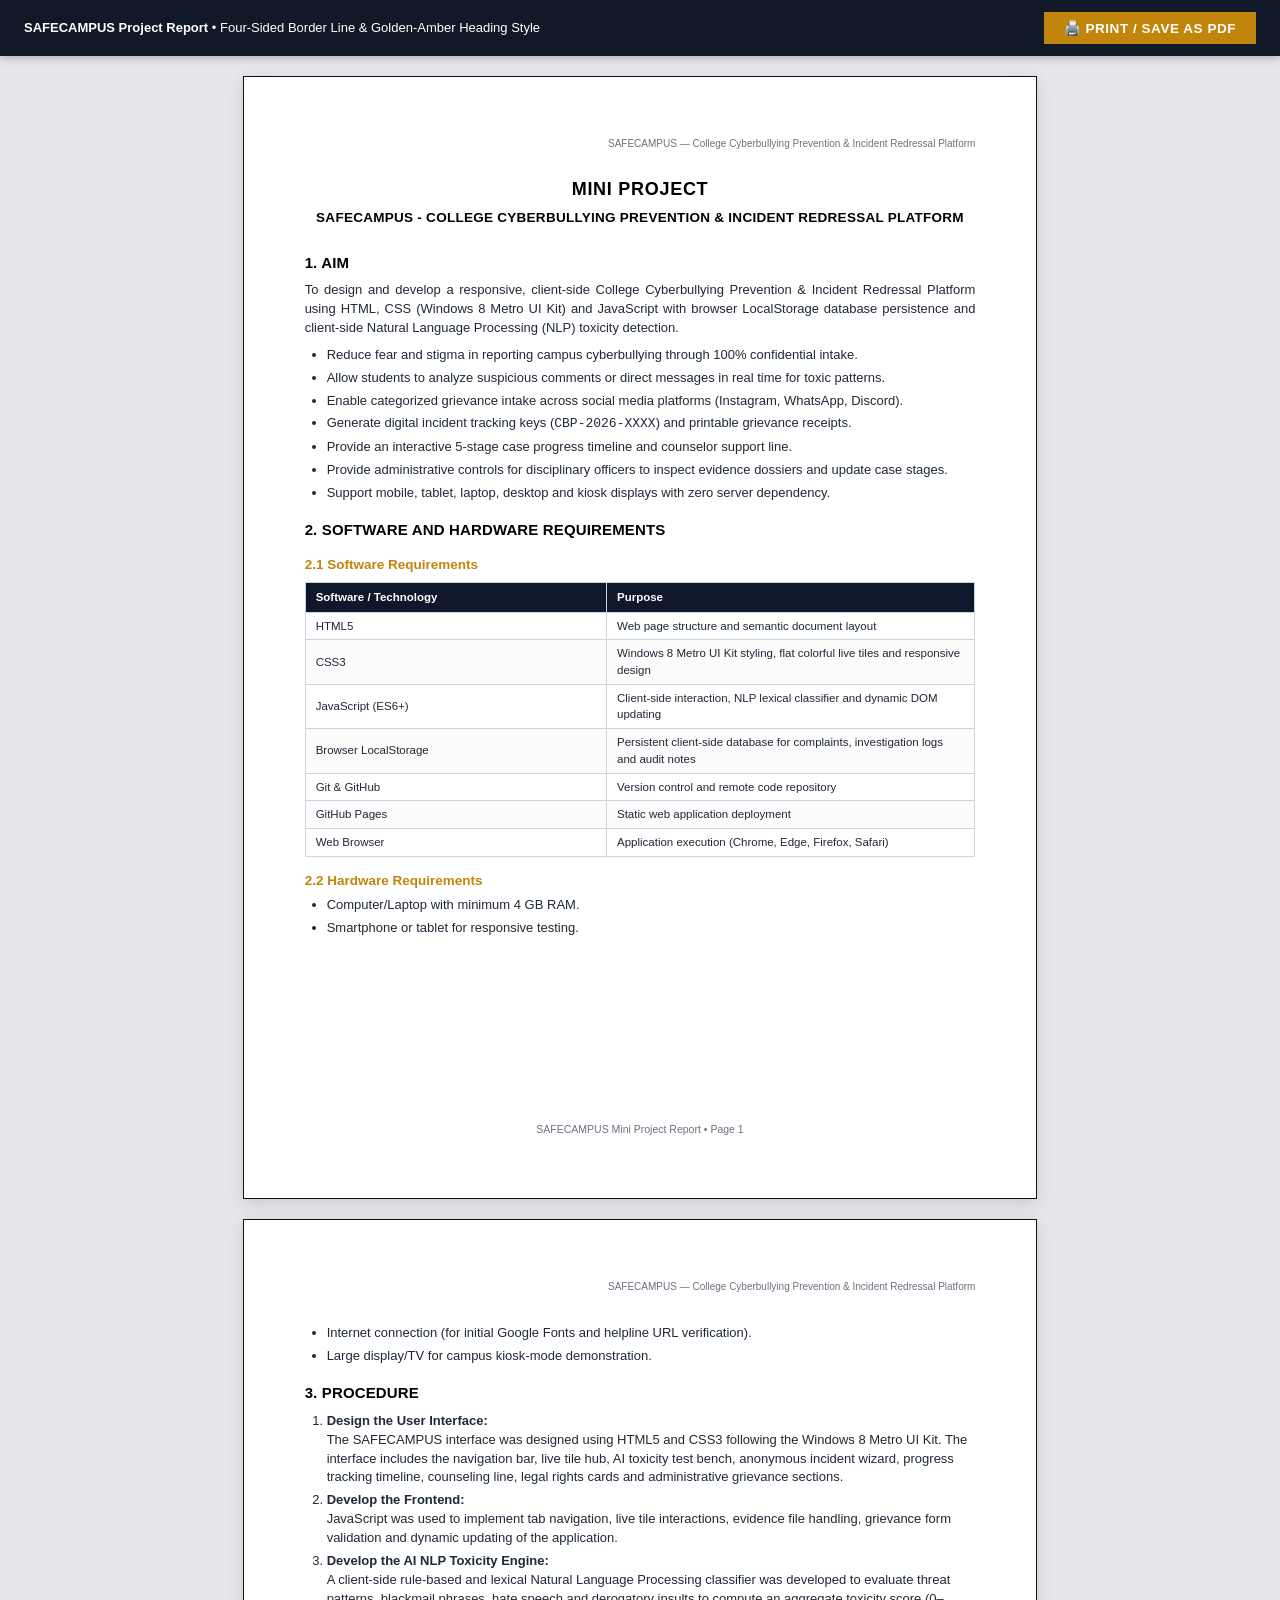
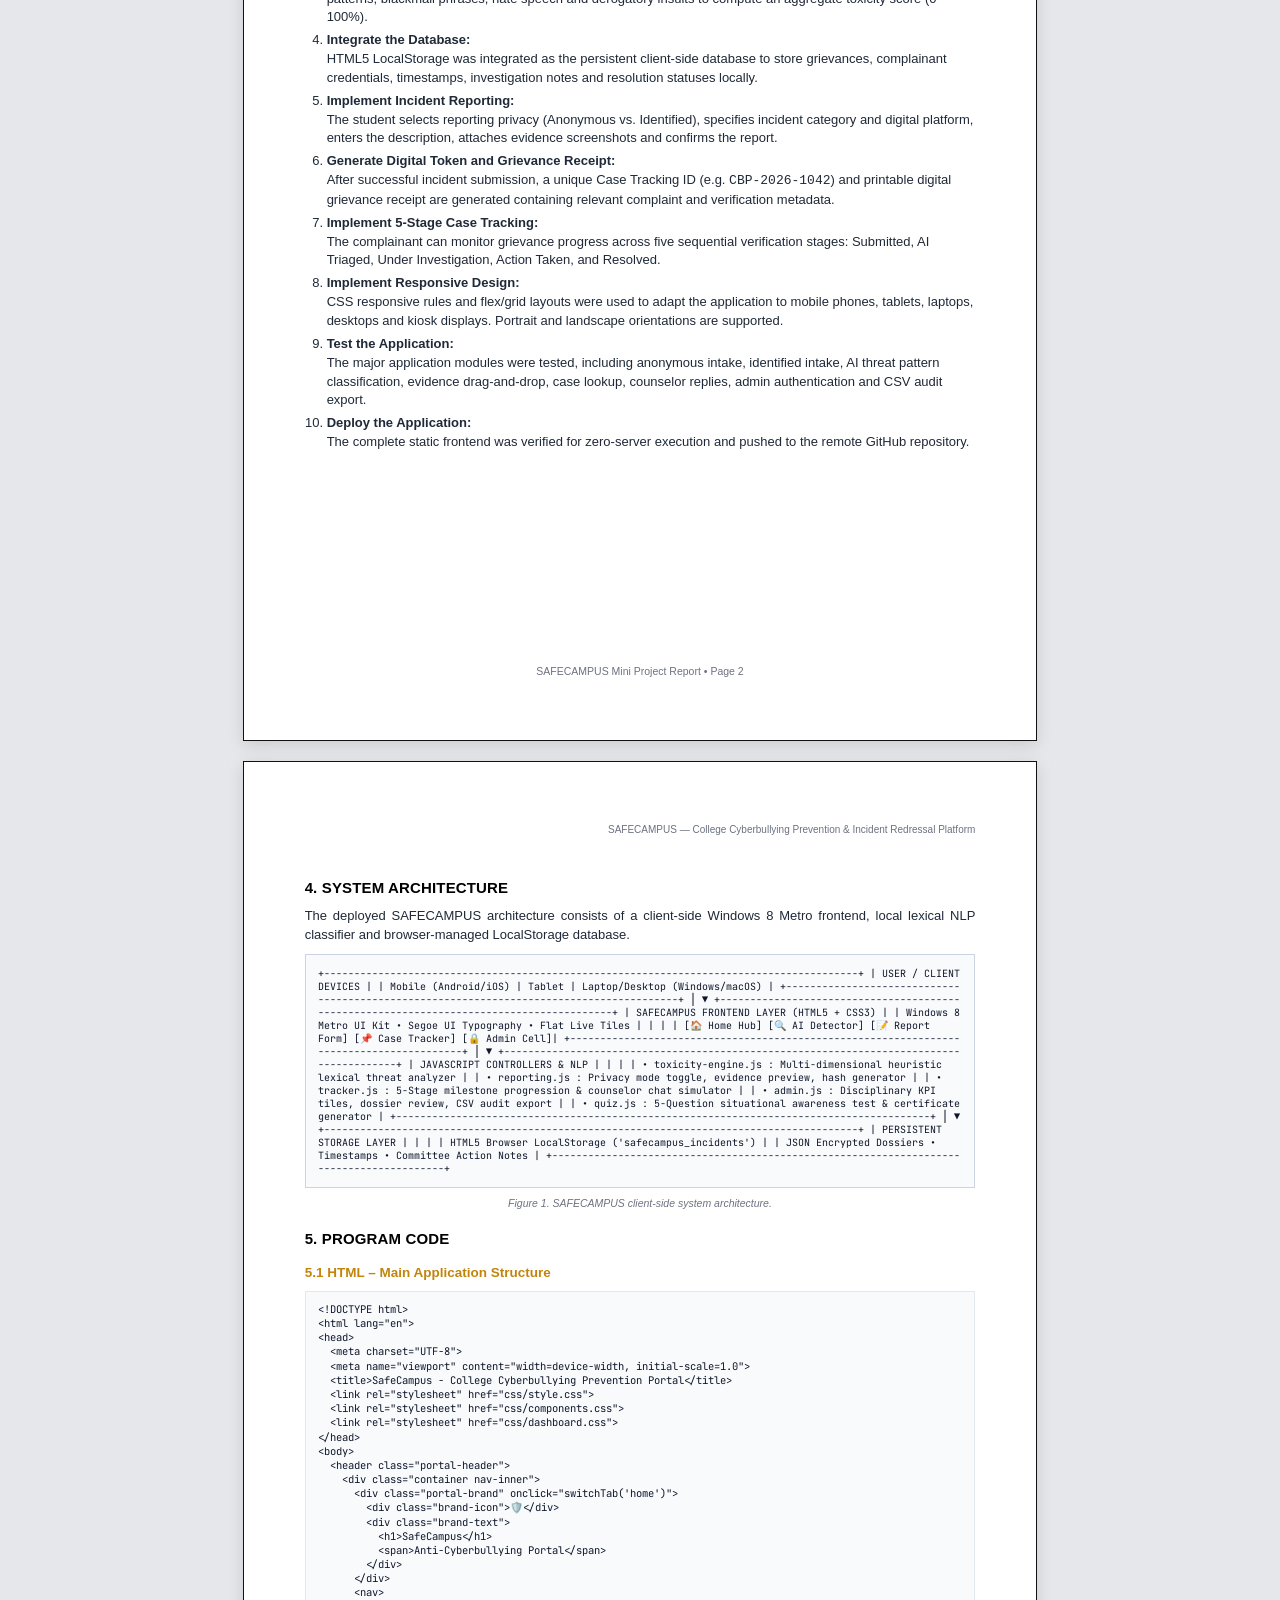
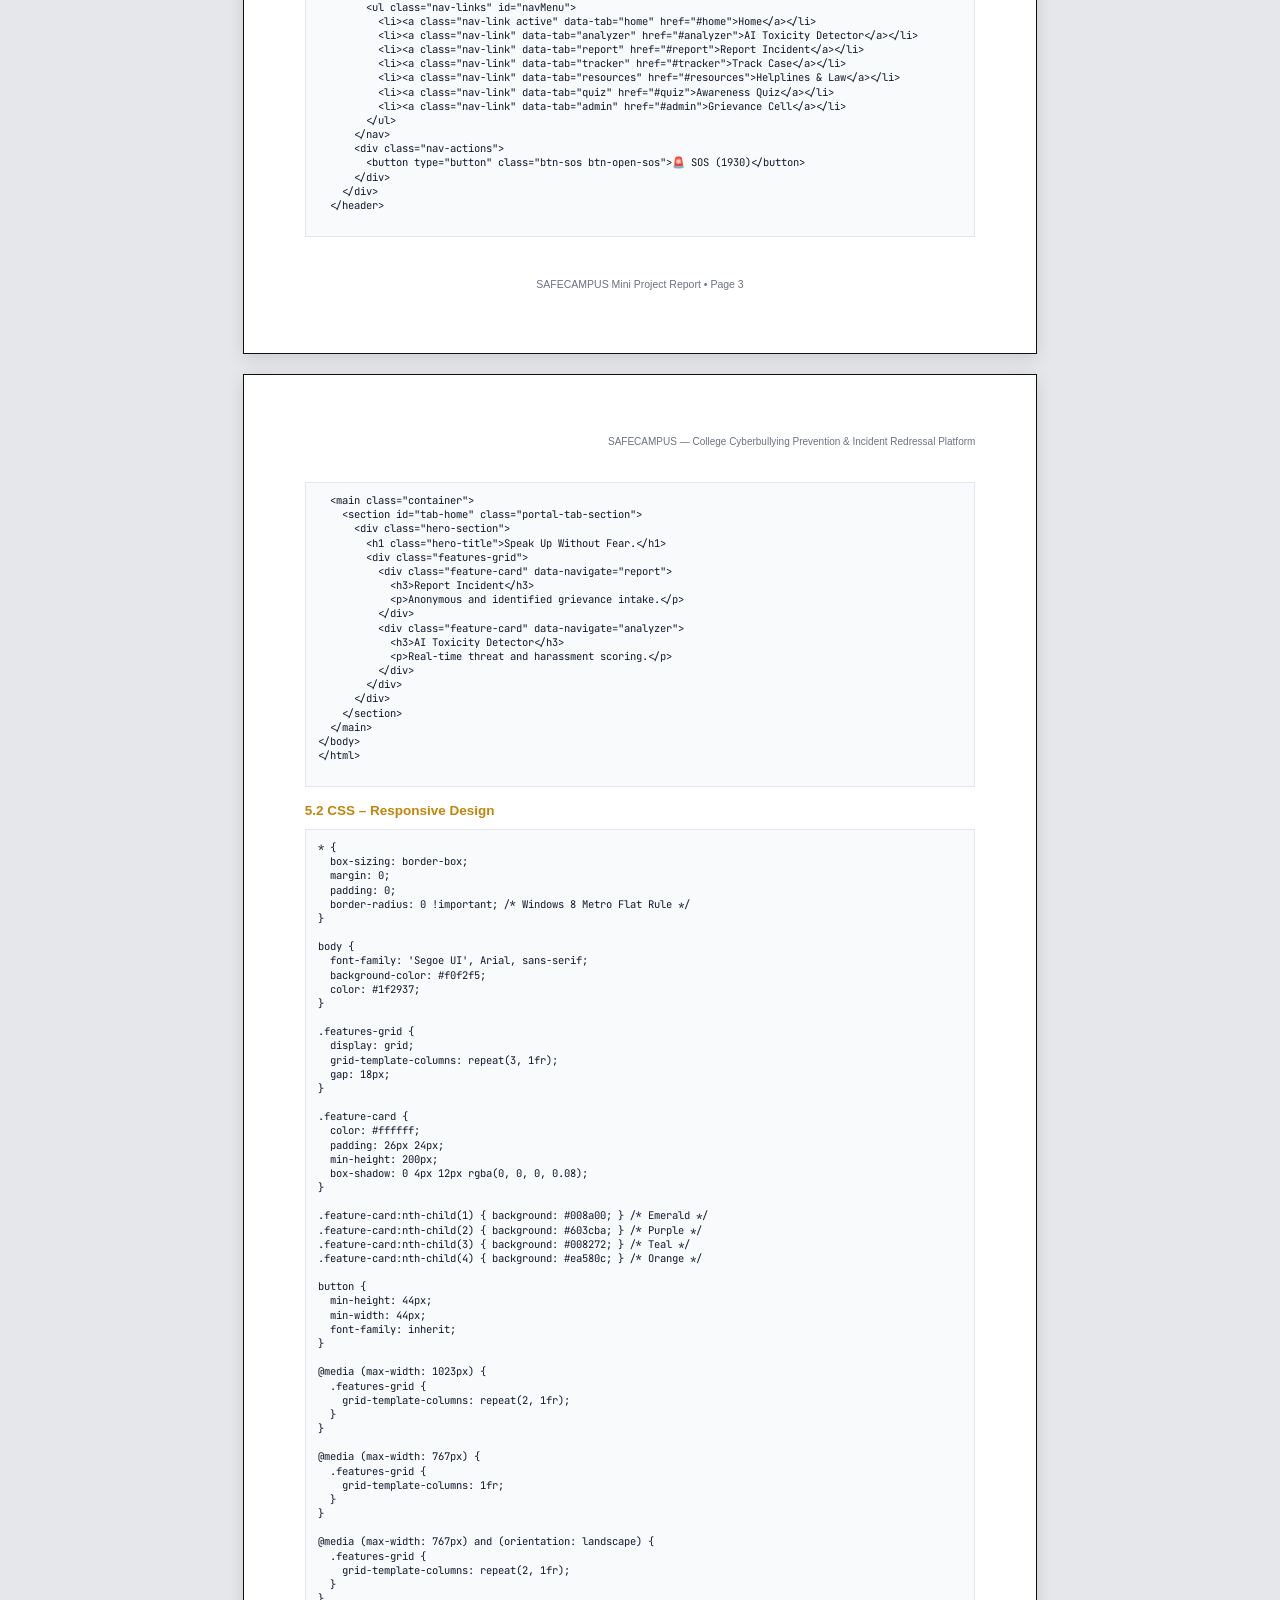
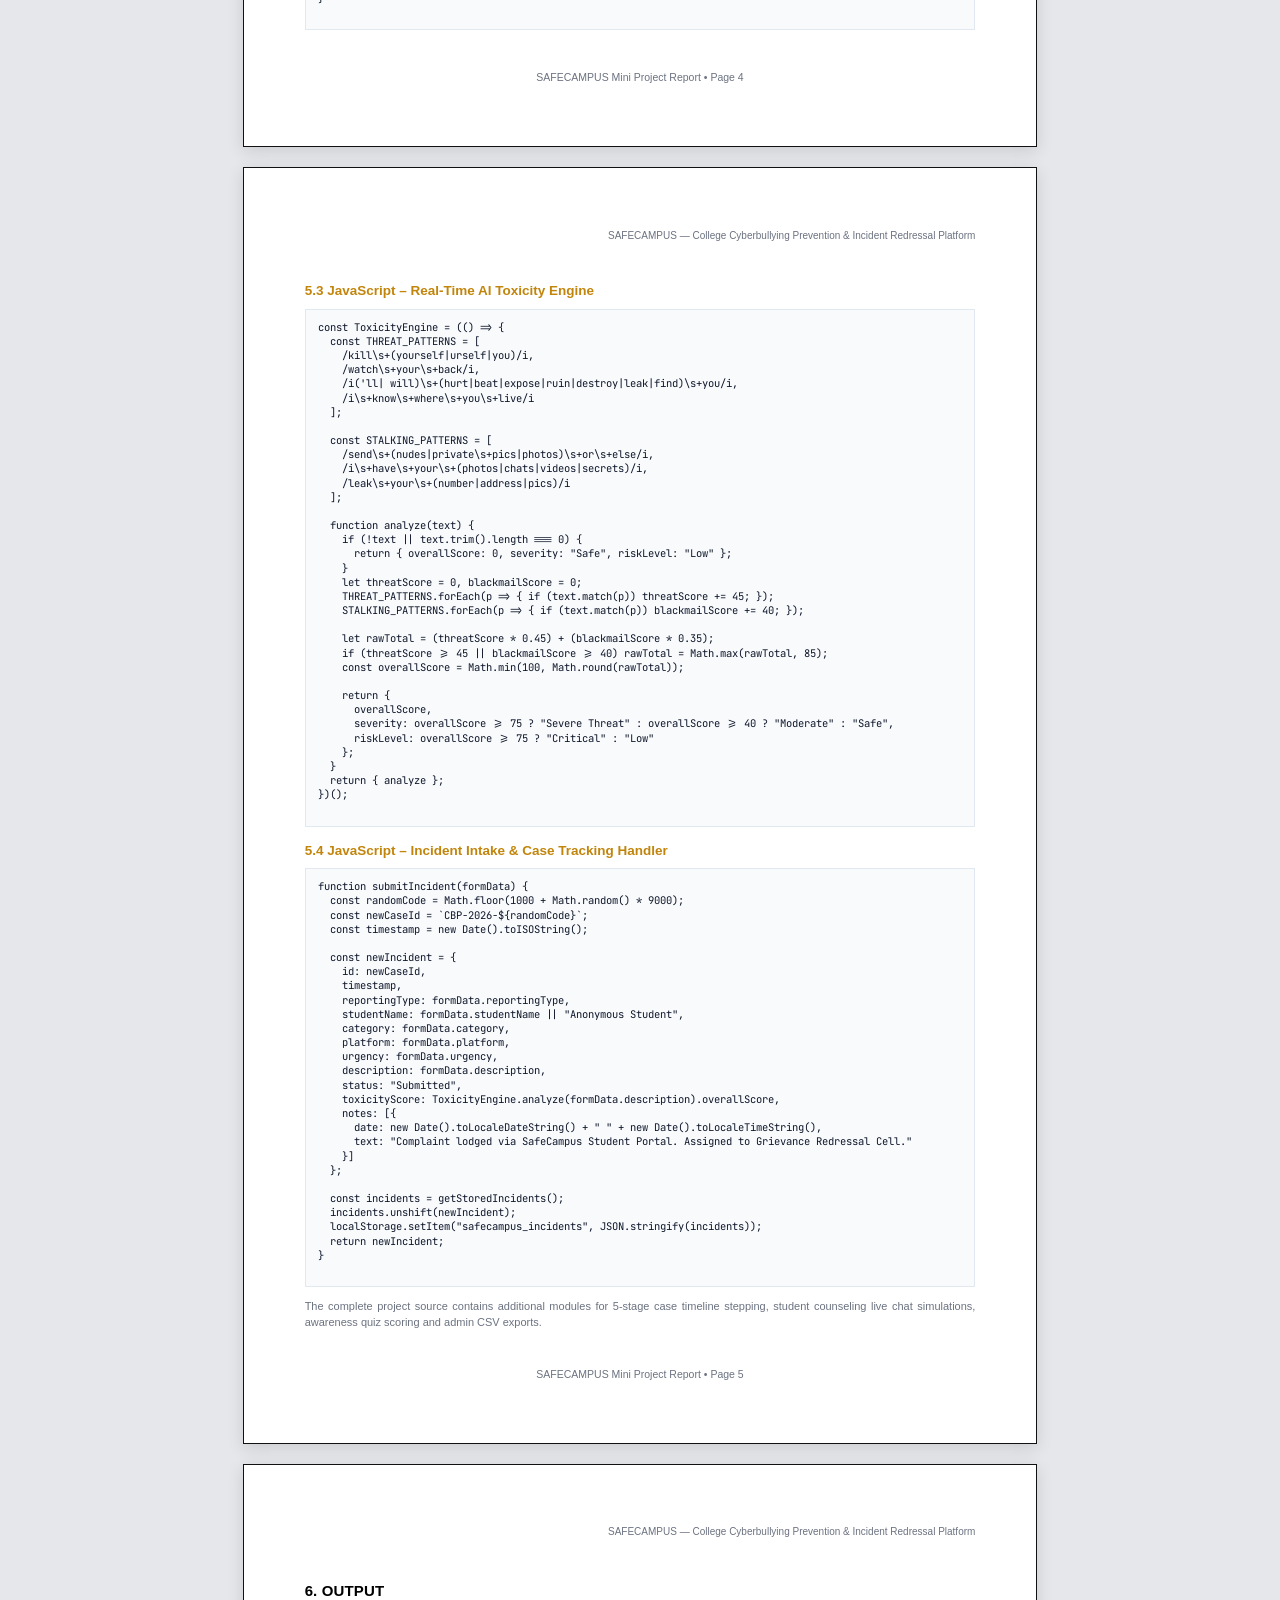
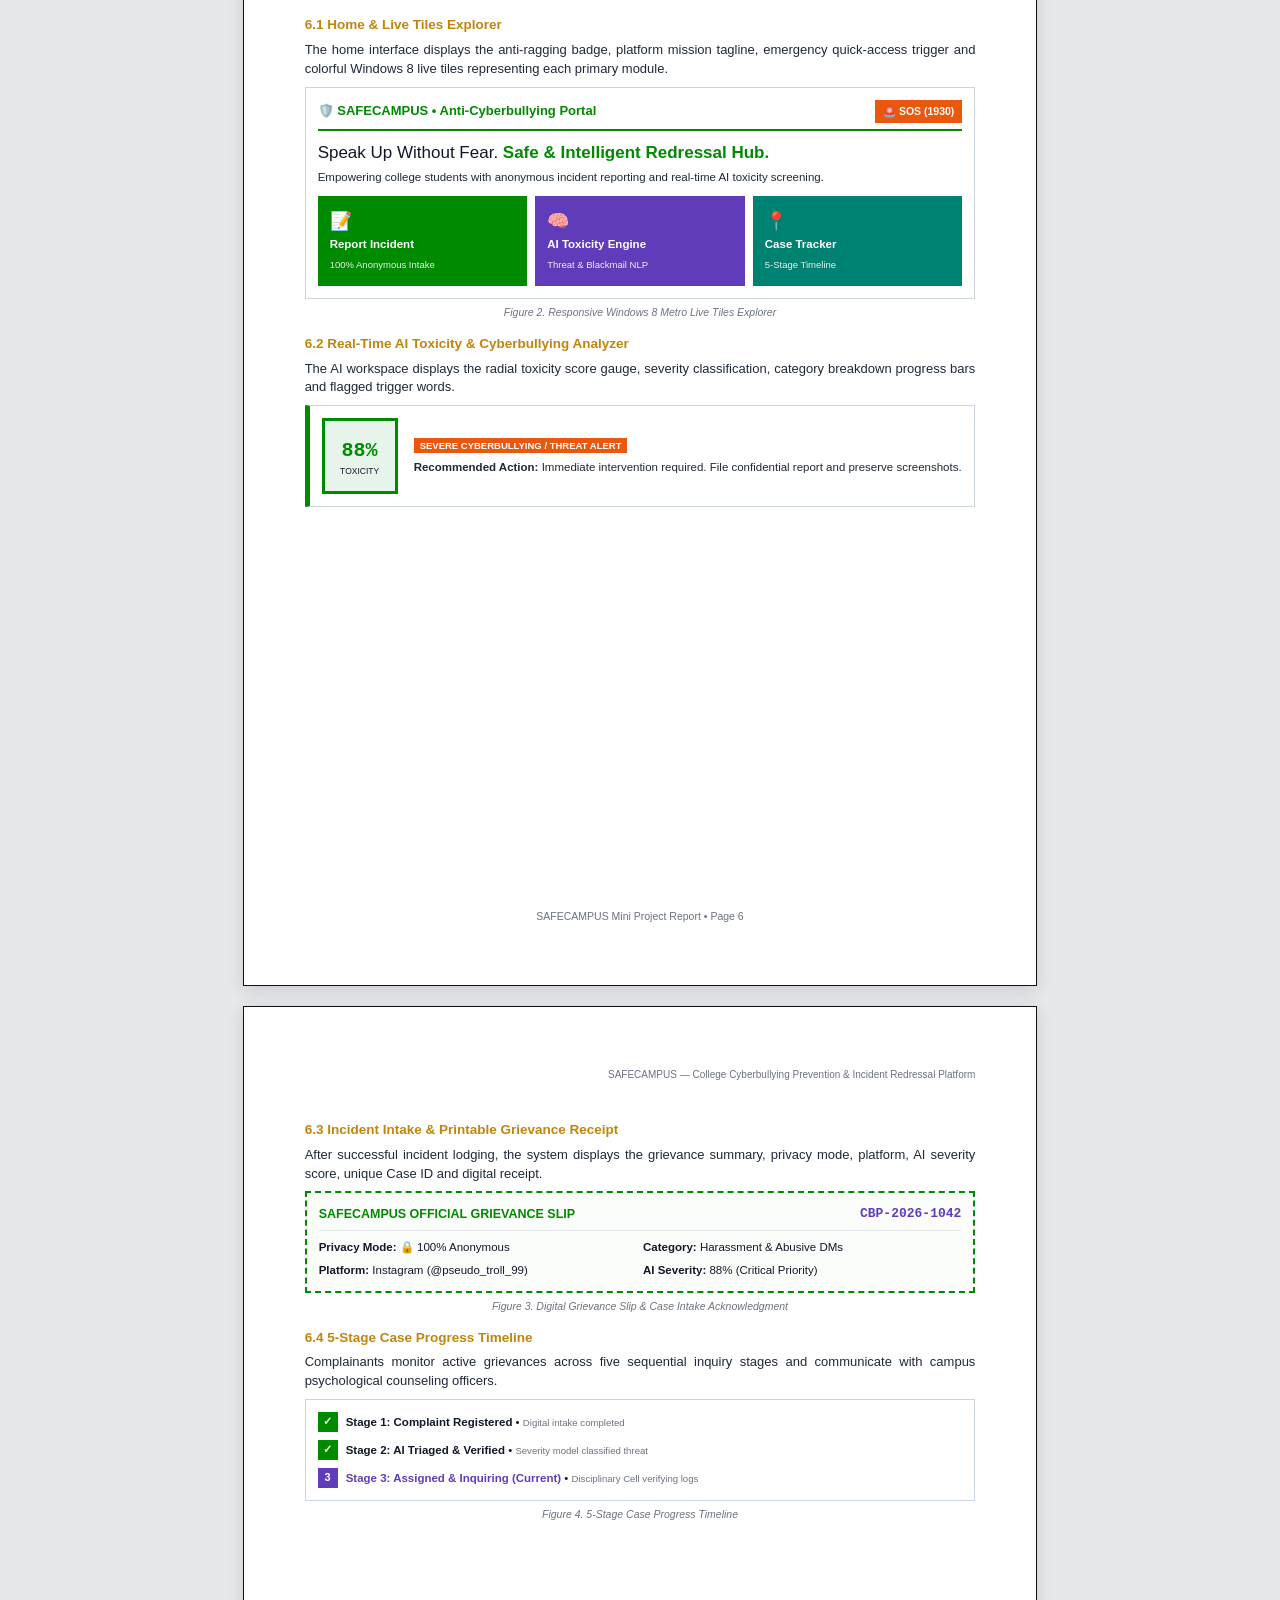
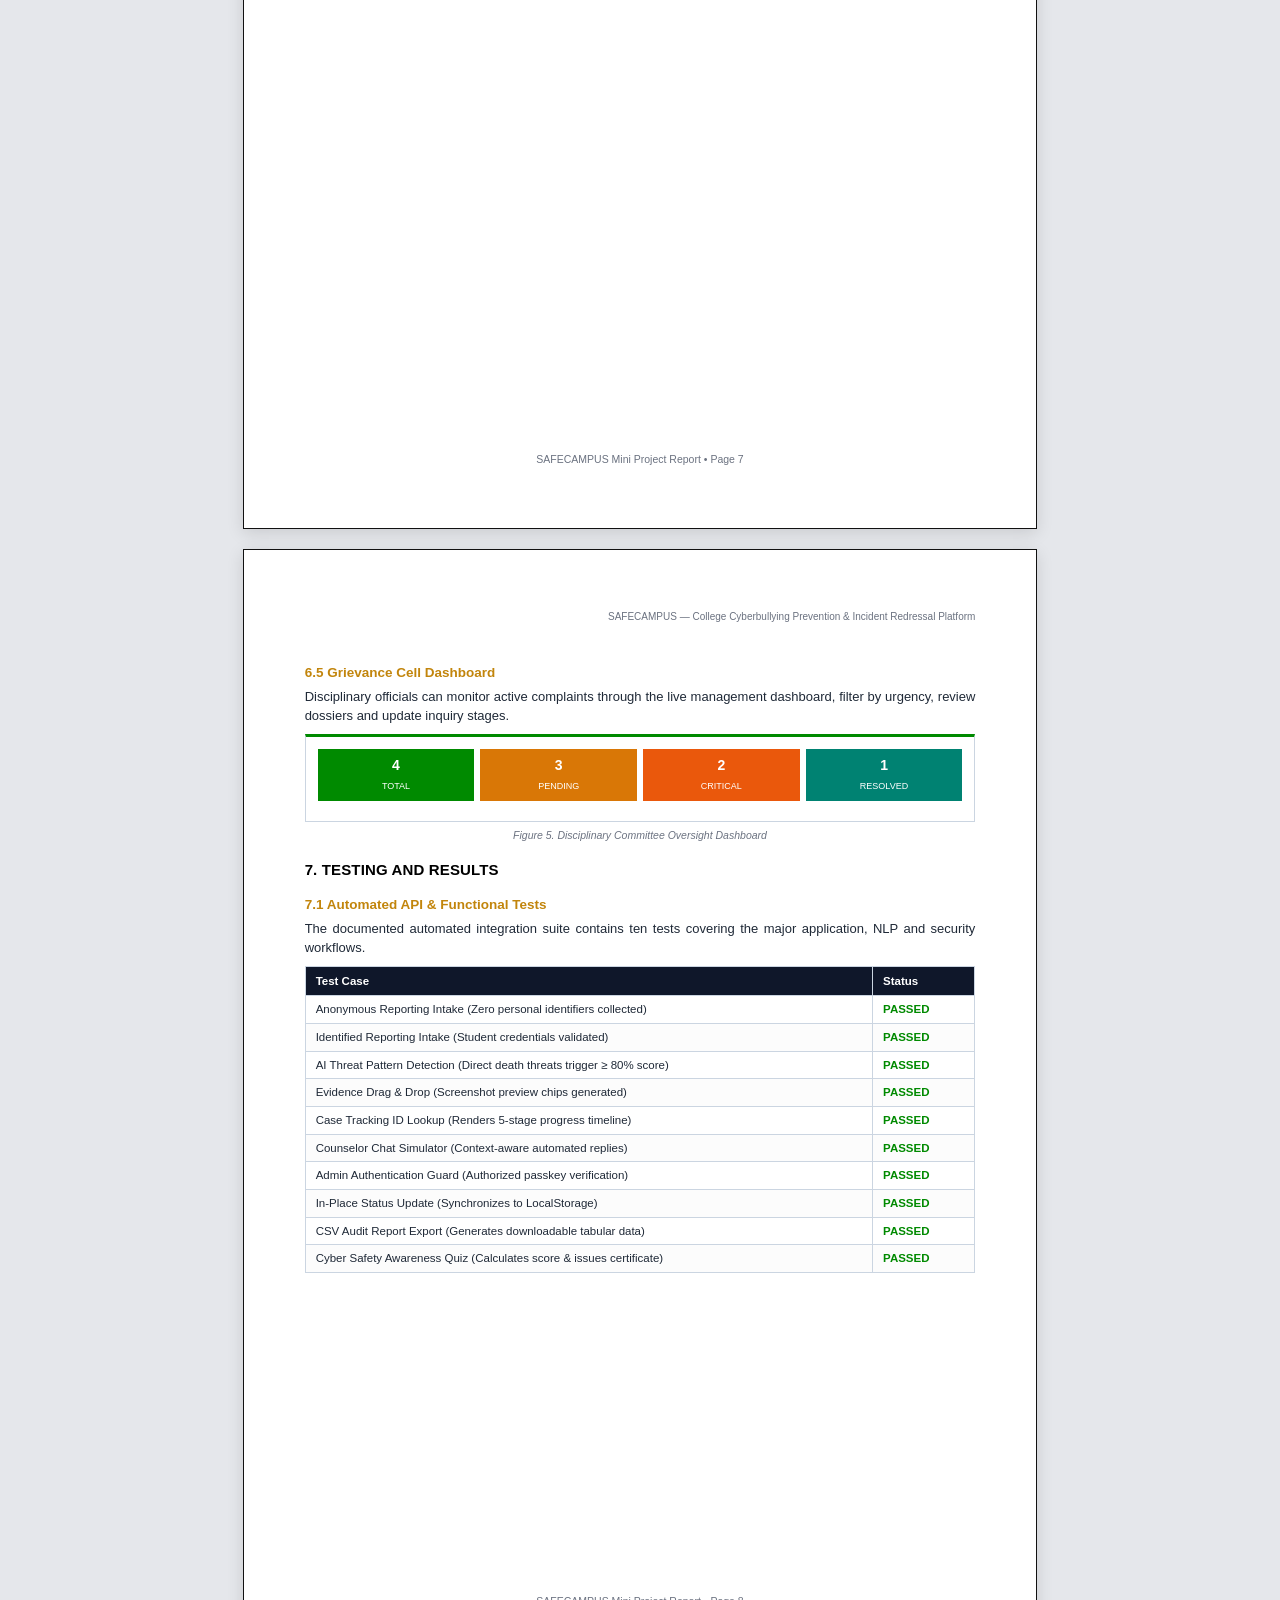
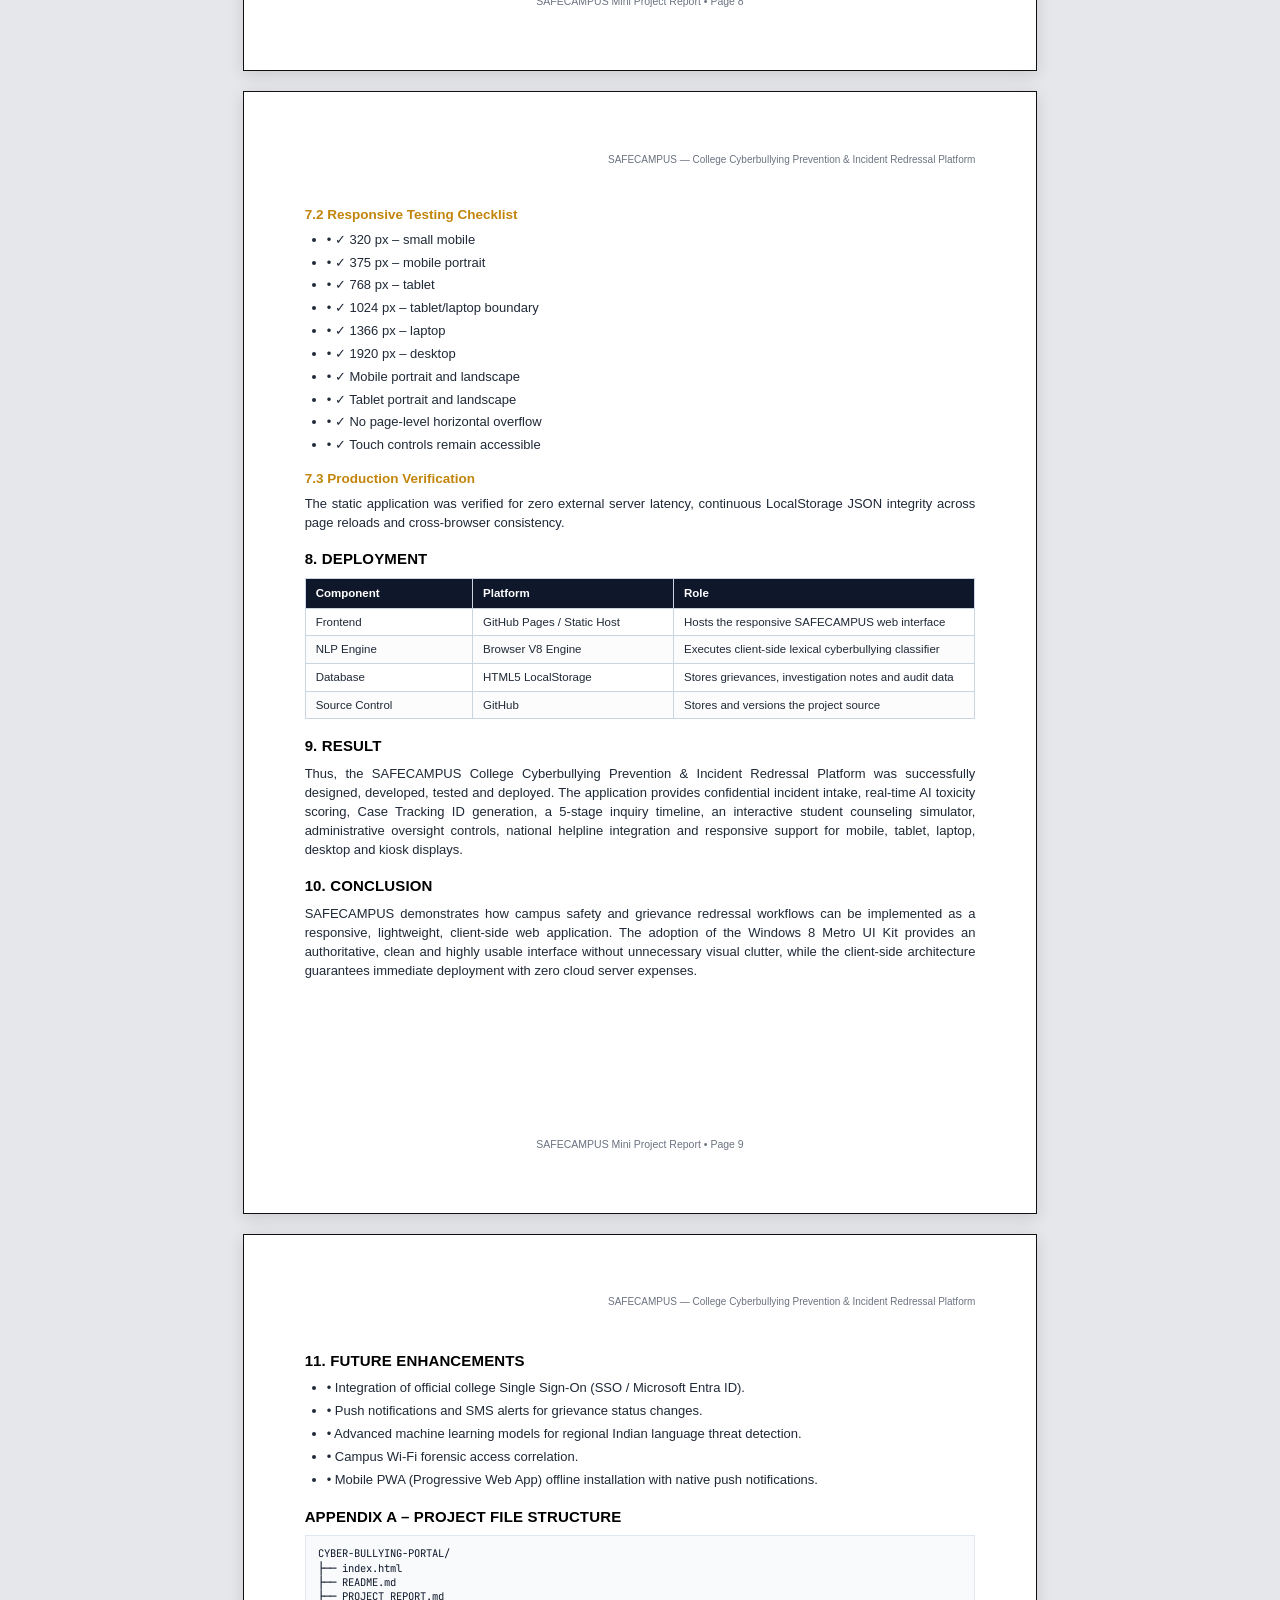
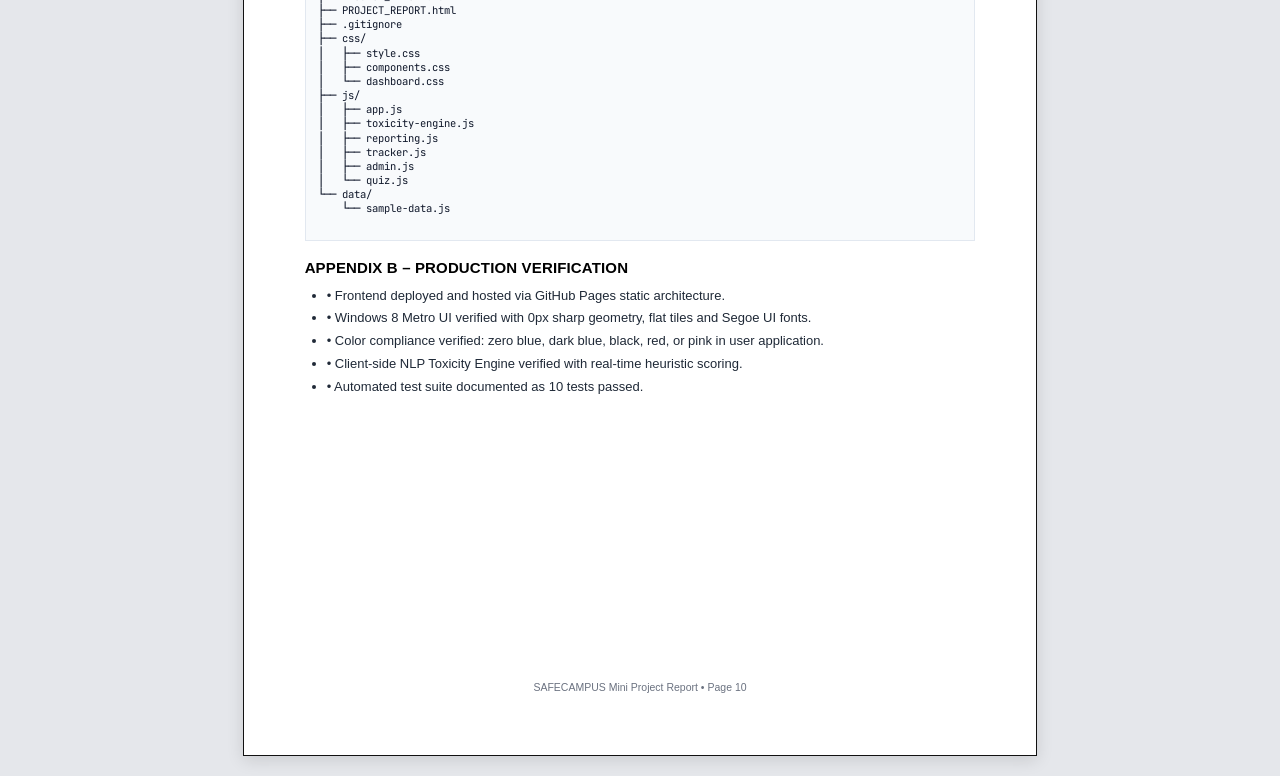
==== commit 5444c708: "Update project report styling with exact 4-sided outer border frame and golden-amber subheadings" ====
--- a/PROJECT_REPORT.html
+++ b/PROJECT_REPORT.html
@@ -9,7 +9,7 @@
 
     @page {
       size: A4;
-      margin: 18mm 16mm 18mm 16mm;
+      margin: 12mm 12mm 12mm 12mm;
     }
 
     * {
@@ -19,169 +19,155 @@
     }
 
     body {
-      font-family: 'Segoe UI', Tahoma, Geneva, Verdana, sans-serif;
-      color: #1f2937;
-      background: #f3f4f6;
-      line-height: 1.5;
-      font-size: 13.5px;
+      font-family: 'Segoe UI', Arial, sans-serif;
+      color: #111827;
+      background: #e5e7eb;
+      line-height: 1.45;
+      font-size: 13px;
     }
 
     /* Print toolbar (hidden when printing) */
     .print-bar {
       position: sticky;
       top: 0;
-      background: #008a00;
+      background: #111827;
       color: #ffffff;
       padding: 12px 24px;
       display: flex;
       justify-content: space-between;
       align-items: center;
       z-index: 9999;
-      box-shadow: 0 2px 8px rgba(0, 0, 0, 0.15);
+      box-shadow: 0 2px 8px rgba(0, 0, 0, 0.25);
     }
 
     .btn-print {
-      background: #ffffff;
-      color: #008a00;
+      background: #c2850c;
+      color: #ffffff;
       font-weight: 700;
       border: none;
-      padding: 8px 18px;
+      padding: 8px 20px;
       cursor: pointer;
-      font-size: 14px;
+      font-size: 13.5px;
       text-transform: uppercase;
       letter-spacing: 0.04em;
     }
 
     .btn-print:hover {
-      background: #e6f4ea;
-    }
-
-    /* A4 Page Container */
+      background: #a36f08;
+    }
+
+    /* A4 Page Container with Exact 4-Side Outer Border Line */
     .report-sheet {
       background: #ffffff;
       width: 210mm;
       min-height: 297mm;
       margin: 20px auto;
-      padding: 22mm 20mm;
-      box-shadow: 0 4px 16px rgba(0, 0, 0, 0.08);
+      padding: 16mm 16mm 16mm 16mm;
+      box-shadow: 0 4px 16px rgba(0, 0, 0, 0.12);
       position: relative;
-    }
-
-    /* Running Header & Footer */
-    .sheet-header {
+      /* Four-sided border line matching the reference sample */
+      border: 1px solid #111111;
       display: flex;
-      justify-content: space-between;
+      flex-direction: column;
+    }
+
+    .sheet-content {
+      flex-grow: 1;
+    }
+
+    /* Running Header (Top right grey title) */
+    .sheet-top-header {
+      text-align: right;
       font-size: 10px;
       color: #6b7280;
-      border-bottom: 1px solid #e5e7eb;
-      padding-bottom: 6px;
-      margin-bottom: 22px;
-      text-transform: uppercase;
-      letter-spacing: 0.05em;
-    }
-
-    .sheet-footer {
-      position: absolute;
-      bottom: 14mm;
-      left: 20mm;
-      right: 20mm;
-      display: flex;
-      justify-content: space-between;
-      font-size: 10px;
+      margin-bottom: 24px;
+    }
+
+    /* Running Footer (Bottom center report page) */
+    .sheet-bottom-footer {
+      text-align: center;
+      font-size: 10.5px;
       color: #6b7280;
-      border-top: 1px solid #e5e7eb;
-      padding-top: 6px;
-    }
-
-    h1.project-title {
-      font-size: 20px;
+      margin-top: 20px;
+      padding-top: 8px;
+    }
+
+    h1.main-title {
+      font-size: 18px;
       font-weight: 700;
       text-align: center;
-      margin-top: 10px;
-      margin-bottom: 4px;
-      color: #111827;
-      letter-spacing: 0.02em;
+      margin-bottom: 6px;
+      color: #000000;
+      letter-spacing: 0.04em;
     }
 
     h2.project-sub {
-      font-size: 14px;
-      font-weight: 600;
-      text-align: center;
-      margin-bottom: 26px;
-      color: #008a00;
-      text-transform: uppercase;
-      letter-spacing: 0.04em;
-    }
-
-    h2.section-heading {
-      font-size: 16px;
-      font-weight: 700;
-      color: #111827;
-      margin: 18px 0 10px 0;
-      text-transform: uppercase;
-      letter-spacing: 0.02em;
-    }
-
-    h3.sub-heading {
       font-size: 13.5px;
       font-weight: 700;
-      color: #008a00;
-      margin: 14px 0 8px 0;
+      text-align: center;
+      margin-bottom: 24px;
+      color: #000000;
+      letter-spacing: 0.02em;
+    }
+
+    /* Section Headings: Solid Black */
+    h2.section-title {
+      font-size: 15px;
+      font-weight: 700;
+      color: #000000;
+      margin: 16px 0 8px 0;
+      text-transform: uppercase;
+      letter-spacing: 0.01em;
+    }
+
+    /* Subheadings: Golden-Amber Brown (matching reference PDF) */
+    h3.sub-title {
+      font-size: 13.5px;
+      font-weight: 700;
+      color: #c2850c; /* Exact warm golden-amber from CANTENEX sample */
+      margin: 14px 0 6px 0;
     }
 
     p {
-      margin-bottom: 10px;
+      margin-bottom: 8px;
       text-align: justify;
-      color: #374151;
-    }
-
-    ul {
-      margin: 8px 0 14px 20px;
-      color: #374151;
+      color: #1f2937;
+    }
+
+    ul, ol {
+      margin: 6px 0 10px 22px;
+      color: #1f2937;
     }
 
     li {
       margin-bottom: 4px;
     }
 
-    ol {
-      margin: 8px 0 14px 20px;
-      color: #374151;
-    }
-
-    ol li {
-      margin-bottom: 10px;
-    }
-
-    ol li strong {
-      color: #111827;
-    }
-
-    /* Clean Tables */
+    /* Exact Tables from Sample PDF (Dark Solid Navy/Slate Header) */
     table {
       width: 100%;
       border-collapse: collapse;
-      margin: 12px 0 18px 0;
-      font-size: 12.5px;
+      margin: 8px 0 14px 0;
+      font-size: 11.5px;
     }
 
     th {
-      background: #f3f4f6;
-      color: #111827;
-      font-weight: 700;
-      padding: 8px 12px;
-      border: 1px solid #d1d5db;
+      background: #0f172a; /* Deep navy/slate from sample PDF */
+      color: #ffffff;
+      font-weight: 600;
+      padding: 6px 10px;
+      border: 1px solid #cbd5e1;
       text-align: left;
     }
 
     td {
-      padding: 8px 12px;
-      border: 1px solid #d1d5db;
-      color: #374151;
+      padding: 5px 10px;
+      border: 1px solid #cbd5e1;
+      color: #1f2937;
     }
 
     tr:nth-child(even) td {
-      background: #f9fafb;
+      background: #fcfcfc;
     }
 
     .badge-pass {
@@ -193,41 +179,48 @@
     pre {
       background: #f8fafc;
       border: 1px solid #e2e8f0;
-      border-left: 4px solid #008a00;
+      padding: 10px 12px;
+      font-family: 'JetBrains Mono', Consolas, monospace;
+      font-size: 10.5px;
+      line-height: 1.35;
+      overflow-x: auto;
+      margin: 8px 0 12px 0;
+      color: #0f172a;
+    }
+
+    .diagram-box {
+      background: #f8fafc;
+      border: 1px solid #cbd5e1;
       padding: 12px;
-      font-family: 'JetBrains Mono', monospace;
-      font-size: 11px;
-      line-height: 1.4;
-      overflow-x: auto;
-      margin: 10px 0 16px 0;
-      color: #1e293b;
-    }
-
-    .diagram-box {
-      background: #fafcfb;
-      border: 1px solid #d1d5db;
-      padding: 16px;
-      font-family: 'JetBrains Mono', monospace;
-      font-size: 11px;
-      line-height: 1.35;
-      margin: 14px 0 20px 0;
-      color: #047857;
+      font-family: 'JetBrains Mono', Consolas, monospace;
+      font-size: 10px;
+      line-height: 1.3;
+      margin: 10px 0 8px 0;
+      color: #0f172a;
       overflow-x: auto;
     }
 
     .fig-caption {
       text-align: center;
-      font-size: 11px;
+      font-size: 10.5px;
       color: #6b7280;
       font-style: italic;
-      margin-top: 6px;
-      margin-bottom: 16px;
+      margin-bottom: 12px;
+    }
+
+    /* Visual Output Mockup Frames */
+    .output-card {
+      background: #ffffff;
+      border: 1px solid #cbd5e1;
+      padding: 12px;
+      margin: 8px 0 6px 0;
     }
 
     /* Print Styles */
     @media print {
       body {
         background: #ffffff;
+        padding: 0;
       }
       .print-bar {
         display: none !important;
@@ -236,7 +229,9 @@
         margin: 0;
         box-shadow: none;
         width: 100%;
+        min-height: 297mm;
         page-break-after: always;
+        border: 1px solid #000000 !important; /* Continuous 4-side line */
       }
       .report-sheet:last-child {
         page-break-after: avoid;
@@ -246,10 +241,10 @@
 </head>
 <body>
 
-  <!-- Top Bar for Browser Preview -->
+  <!-- Top Print Trigger Bar -->
   <div class="print-bar">
     <div>
-      <strong>SAFECAMPUS Project Report</strong> &bull; Exact College Mini Project Format
+      <strong>SAFECAMPUS Project Report</strong> &bull; Four-Sided Border Line & Golden-Amber Heading Style
     </div>
     <button type="button" class="btn-print" onclick="window.print()">
       🖨️ Print / Save as PDF
@@ -260,79 +255,78 @@
        PAGE 1: AIM & REQUIREMENTS
        ==================================================== -->
   <div class="report-sheet">
-    <div class="sheet-header">
-      <span>SAFECAMPUS — College Cyberbullying Prevention & Incident Redressal Portal</span>
-      <span>SafeCampus Mini Project Report</span>
-    </div>
-
-    <h1 class="project-title">MINI PROJECT</h1>
-    <h2 class="project-sub">SAFECAMPUS - COLLEGE CYBERBULLYING PREVENTION & INCIDENT REDRESSAL PORTAL</h2>
-
-    <h2 class="section-heading">1. AIM</h2>
-    <p>
-      To design and develop a responsive, client-side <strong>College Cyberbullying Prevention & Incident Redressal Platform</strong> using <strong>HTML5, CSS3 (Windows 8 Metro UI Kit), and Vanilla JavaScript</strong> with browser LocalStorage database persistence and client-side Natural Language Processing (NLP) toxicity detection.
-    </p>
-    <ul>
-      <li>Provide a confidential and anonymous channel for college students to report cyberbullying and harassment.</li>
-      <li>Real-time screening of message transcripts and social media comments using a client-side AI/NLP Toxicity Engine.</li>
-      <li>Issue unique cryptographic-style Case Tracking IDs (<code>CBP-2026-XXXX</code>) and printable digital grievance slips.</li>
-      <li>Implement an interactive 5-stage case inquiry progress timeline with direct counselor communication.</li>
-      <li>Provide administrative oversight controls, analytics charts, status management, and dossier logs for the College Disciplinary Committee.</li>
-      <li>Educate students on legal rights under the Indian Information Technology Act (IT Act 2000) and UGC anti-ragging mandates.</li>
-      <li>Support 100% static, zero-server standalone execution across mobile, tablet, laptop, and desktop displays.</li>
-    </ul>
-
-    <h2 class="section-heading">2. SOFTWARE AND HARDWARE REQUIREMENTS</h2>
-    <h3 class="sub-heading">2.1 Software Requirements</h3>
-    <table>
-      <thead>
-        <tr>
-          <th style="width: 40%;">Software / Technology</th>
-          <th>Purpose</th>
-        </tr>
-      </thead>
-      <tbody>
-        <tr>
-          <td><strong>HTML5</strong></td>
-          <td>Semantic web page structure, forms, and accessibility markup</td>
-        </tr>
-        <tr>
-          <td><strong>CSS3</strong></td>
-          <td>Windows 8 Metro UI Kit styling, flat colorful live tiles, and responsive grid</td>
-        </tr>
-        <tr>
-          <td><strong>JavaScript (ES6+)</strong></td>
-          <td>Client-side interaction, NLP lexical classifier, and dynamic DOM updates</td>
-        </tr>
-        <tr>
-          <td><strong>Browser LocalStorage</strong></td>
-          <td>Client-side persistent database for complaint records and audit notes</td>
-        </tr>
-        <tr>
-          <td><strong>Git & GitHub</strong></td>
-          <td>Version control and remote repository management</td>
-        </tr>
-        <tr>
-          <td><strong>GitHub Pages</strong></td>
-          <td>Static frontend application deployment</td>
-        </tr>
-        <tr>
-          <td><strong>Web Browser</strong></td>
-          <td>Application execution (Chrome, Edge, Firefox, Safari)</td>
-        </tr>
-      </tbody>
-    </table>
-
-    <h3 class="sub-heading">2.2 Hardware Requirements</h3>
-    <ul>
-      <li>Computer/Laptop with minimum 4 GB RAM.</li>
-      <li>Smartphone or tablet for responsive mobile testing.</li>
-      <li>Display screen with minimum resolution 1024 x 768 px.</li>
-    </ul>
-
-    <div class="sheet-footer">
-      <span>SAFECAMPUS Mini Project Report</span>
-      <span>Page 1</span>
+    <div class="sheet-top-header">
+      SAFECAMPUS — College Cyberbullying Prevention & Incident Redressal Platform
+    </div>
+
+    <div class="sheet-content">
+      <h1 class="main-title">MINI PROJECT</h1>
+      <h2 class="project-sub">SAFECAMPUS - COLLEGE CYBERBULLYING PREVENTION & INCIDENT REDRESSAL PLATFORM</h2>
+
+      <h2 class="section-title">1. AIM</h2>
+      <p>
+        To design and develop a responsive, client-side College Cyberbullying Prevention & Incident Redressal Platform using HTML, CSS (Windows 8 Metro UI Kit) and JavaScript with browser LocalStorage database persistence and client-side Natural Language Processing (NLP) toxicity detection.
+      </p>
+      <ul>
+        <li>Reduce fear and stigma in reporting campus cyberbullying through 100% confidential intake.</li>
+        <li>Allow students to analyze suspicious comments or direct messages in real time for toxic patterns.</li>
+        <li>Enable categorized grievance intake across social media platforms (Instagram, WhatsApp, Discord).</li>
+        <li>Generate digital incident tracking keys (<code>CBP-2026-XXXX</code>) and printable grievance receipts.</li>
+        <li>Provide an interactive 5-stage case progress timeline and counselor support line.</li>
+        <li>Provide administrative controls for disciplinary officers to inspect evidence dossiers and update case stages.</li>
+        <li>Support mobile, tablet, laptop, desktop and kiosk displays with zero server dependency.</li>
+      </ul>
+
+      <h2 class="section-title">2. SOFTWARE AND HARDWARE REQUIREMENTS</h2>
+      <h3 class="sub-title">2.1 Software Requirements</h3>
+      <table>
+        <thead>
+          <tr>
+            <th style="width: 45%;">Software / Technology</th>
+            <th>Purpose</th>
+          </tr>
+        </thead>
+        <tbody>
+          <tr>
+            <td>HTML5</td>
+            <td>Web page structure and semantic document layout</td>
+          </tr>
+          <tr>
+            <td>CSS3</td>
+            <td>Windows 8 Metro UI Kit styling, flat colorful live tiles and responsive design</td>
+          </tr>
+          <tr>
+            <td>JavaScript (ES6+)</td>
+            <td>Client-side interaction, NLP lexical classifier and dynamic DOM updating</td>
+          </tr>
+          <tr>
+            <td>Browser LocalStorage</td>
+            <td>Persistent client-side database for complaints, investigation logs and audit notes</td>
+          </tr>
+          <tr>
+            <td>Git & GitHub</td>
+            <td>Version control and remote code repository</td>
+          </tr>
+          <tr>
+            <td>GitHub Pages</td>
+            <td>Static web application deployment</td>
+          </tr>
+          <tr>
+            <td>Web Browser</td>
+            <td>Application execution (Chrome, Edge, Firefox, Safari)</td>
+          </tr>
+        </tbody>
+      </table>
+
+      <h3 class="sub-title">2.2 Hardware Requirements</h3>
+      <ul>
+        <li>Computer/Laptop with minimum 4 GB RAM.</li>
+        <li>Smartphone or tablet for responsive testing.</li>
+      </ul>
+    </div>
+
+    <div class="sheet-bottom-footer">
+      SAFECAMPUS Mini Project Report • Page 1
     </div>
   </div>
 
@@ -340,58 +334,63 @@
        PAGE 2: PROCEDURE
        ==================================================== -->
   <div class="report-sheet">
-    <div class="sheet-header">
-      <span>SAFECAMPUS — College Cyberbullying Prevention & Incident Redressal Portal</span>
-      <span>SafeCampus Mini Project Report</span>
-    </div>
-
-    <h2 class="section-heading">3. PROCEDURE</h2>
-    <ol>
-      <li>
-        <strong>Design the User Interface:</strong><br>
-        The SAFECAMPUS interface was designed using HTML5 and CSS3 following the <strong>Windows 8 Metro / Modern UI</strong> design kit. The interface includes the top navigation bar, live tile hub, AI toxicity test bench, anonymous intake form, progress tracking timeline, legal rights cards, awareness quiz, and administrative grievance center.
-      </li>
-      <li>
-        <strong>Develop the Frontend:</strong><br>
-        Vanilla JavaScript was used to implement tab routing, form validation, dynamic tile updates, file attachment simulations, and theme management without external library overhead.
-      </li>
-      <li>
-        <strong>Develop the Real-Time AI NLP Engine:</strong><br>
-        A client-side rule-based and lexical Natural Language Processing classifier was developed to evaluate threat patterns, blackmail phrases, hate speech, and derogatory remarks to output a 0–100% toxicity score.
-      </li>
-      <li>
-        <strong>Integrate Client-Side Persistence:</strong><br>
-        HTML5 <code>localStorage</code> was integrated as the client-side database to store grievances, complainant credentials, timestamps, investigation notes, and status transitions locally.
-      </li>
-      <li>
-        <strong>Implement Reporting Wizard:</strong><br>
-        Students can select between 100% Anonymous mode or Identified mode, choose incident categories, specify digital platforms, and attach evidence screenshots.
-      </li>
-      <li>
-        <strong>Generate Digital Token and Grievance Slip:</strong><br>
-        After successful complaint lodging, a unique Case Tracking ID (e.g. <code>CBP-2026-1042</code>) and printable grievance slip are automatically minted.
-      </li>
-      <li>
-        <strong>Implement 5-Stage Case Timeline:</strong><br>
-        Complainants can monitor active grievances across 5 sequential verification stages: Submitted, AI Triaged, Under Investigation, Action Taken, and Resolved.
-      </li>
-      <li>
-        <strong>Implement Student Counselor Safe Line:</strong><br>
-        An interactive counseling chat simulator was constructed to extend psychological first-aid and advice to victim students.
-      </li>
-      <li>
-        <strong>Implement Disciplinary Administrative Oversight:</strong><br>
-        College grievance committee officials can review case dossiers, append formal inquiry notes, update resolution statuses, and export audit reports to CSV.
-      </li>
-      <li>
-        <strong>Test and Deploy the Application:</strong><br>
-        The static application was verified across mobile, tablet, and desktop viewports, tested for zero-server execution, and pushed to GitHub version control.
-      </li>
-    </ol>
-
-    <div class="sheet-footer">
-      <span>SAFECAMPUS Mini Project Report</span>
-      <span>Page 2</span>
+    <div class="sheet-top-header">
+      SAFECAMPUS — College Cyberbullying Prevention & Incident Redressal Platform
+    </div>
+
+    <div class="sheet-content">
+      <ul>
+        <li>Internet connection (for initial Google Fonts and helpline URL verification).</li>
+        <li>Large display/TV for campus kiosk-mode demonstration.</li>
+      </ul>
+
+      <h2 class="section-title">3. PROCEDURE</h2>
+      <ol>
+        <li>
+          <strong>Design the User Interface:</strong><br>
+          The SAFECAMPUS interface was designed using HTML5 and CSS3 following the Windows 8 Metro UI Kit. The interface includes the navigation bar, live tile hub, AI toxicity test bench, anonymous incident wizard, progress tracking timeline, counseling line, legal rights cards and administrative grievance sections.
+        </li>
+        <li>
+          <strong>Develop the Frontend:</strong><br>
+          JavaScript was used to implement tab navigation, live tile interactions, evidence file handling, grievance form validation and dynamic updating of the application.
+        </li>
+        <li>
+          <strong>Develop the AI NLP Toxicity Engine:</strong><br>
+          A client-side rule-based and lexical Natural Language Processing classifier was developed to evaluate threat patterns, blackmail phrases, hate speech and derogatory insults to compute an aggregate toxicity score (0–100%).
+        </li>
+        <li>
+          <strong>Integrate the Database:</strong><br>
+          HTML5 LocalStorage was integrated as the persistent client-side database to store grievances, complainant credentials, timestamps, investigation notes and resolution statuses locally.
+        </li>
+        <li>
+          <strong>Implement Incident Reporting:</strong><br>
+          The student selects reporting privacy (Anonymous vs. Identified), specifies incident category and digital platform, enters the description, attaches evidence screenshots and confirms the report.
+        </li>
+        <li>
+          <strong>Generate Digital Token and Grievance Receipt:</strong><br>
+          After successful incident submission, a unique Case Tracking ID (e.g. <code>CBP-2026-1042</code>) and printable digital grievance receipt are generated containing relevant complaint and verification metadata.
+        </li>
+        <li>
+          <strong>Implement 5-Stage Case Tracking:</strong><br>
+          The complainant can monitor grievance progress across five sequential verification stages: Submitted, AI Triaged, Under Investigation, Action Taken, and Resolved.
+        </li>
+        <li>
+          <strong>Implement Responsive Design:</strong><br>
+          CSS responsive rules and flex/grid layouts were used to adapt the application to mobile phones, tablets, laptops, desktops and kiosk displays. Portrait and landscape orientations are supported.
+        </li>
+        <li>
+          <strong>Test the Application:</strong><br>
+          The major application modules were tested, including anonymous intake, identified intake, AI threat pattern classification, evidence drag-and-drop, case lookup, counselor replies, admin authentication and CSV audit export.
+        </li>
+        <li>
+          <strong>Deploy the Application:</strong><br>
+          The complete static frontend was verified for zero-server execution and pushed to the remote GitHub repository.
+        </li>
+      </ol>
+    </div>
+
+    <div class="sheet-bottom-footer">
+      SAFECAMPUS Mini Project Report • Page 2
     </div>
   </div>
 
@@ -399,17 +398,17 @@
        PAGE 3: SYSTEM ARCHITECTURE & CODE (HTML)
        ==================================================== -->
   <div class="report-sheet">
-    <div class="sheet-header">
-      <span>SAFECAMPUS — College Cyberbullying Prevention & Incident Redressal Portal</span>
-      <span>SafeCampus Mini Project Report</span>
-    </div>
-
-    <h2 class="section-heading">4. SYSTEM ARCHITECTURE</h2>
-    <p>
-      The deployed SAFECAMPUS architecture consists of a client-side Windows 8 Metro frontend, local lexical NLP classifier, and browser-managed LocalStorage database.
-    </p>
-
-    <div class="diagram-box">
+    <div class="sheet-top-header">
+      SAFECAMPUS — College Cyberbullying Prevention & Incident Redressal Platform
+    </div>
+
+    <div class="sheet-content">
+      <h2 class="section-title">4. SYSTEM ARCHITECTURE</h2>
+      <p>
+        The deployed SAFECAMPUS architecture consists of a client-side Windows 8 Metro frontend, local lexical NLP classifier and browser-managed LocalStorage database.
+      </p>
+
+      <div class="diagram-box">
 +-----------------------------------------------------------------------------------------+
 |                                  USER / CLIENT DEVICES                                  |
 |                 Mobile (Android/iOS)  |  Tablet  |  Laptop/Desktop (Windows/macOS)       |
@@ -418,7 +417,7 @@
                                              ▼
 +-----------------------------------------------------------------------------------------+
 |                        SAFECAMPUS FRONTEND LAYER (HTML5 + CSS3)                         |
-|                 Windows 8 Metro UI Kit &bull; Segoe UI Typography &bull; Flat Live Tiles               |
+|                 Windows 8 Metro UI Kit • Segoe UI Typography • Flat Live Tiles          |
 |                                                                                         |
 |  [🏠 Home Hub]   [🔍 AI Detector]   [📝 Report Form]   [📌 Case Tracker]   [🔒 Admin Cell]|
 +-----------------------------------------------------------------------------------------+
@@ -439,14 +438,14 @@
 |                                PERSISTENT STORAGE LAYER                                 |
 |                                                                                         |
 |                         HTML5 Browser LocalStorage ('safecampus_incidents')             |
-|                  JSON Encrypted Dossiers &bull; Timestamps &bull; Committee Action Notes       |
+|                  JSON Encrypted Dossiers • Timestamps • Committee Action Notes          |
 +-----------------------------------------------------------------------------------------+
-    </div>
-    <div class="fig-caption">Figure 1. SAFECAMPUS client-side system architecture.</div>
-
-    <h2 class="section-heading">5. PROGRAM CODE</h2>
-    <h3 class="sub-heading">5.1 HTML – Main Application Structure</h3>
-    <pre>
+      </div>
+      <div class="fig-caption">Figure 1. SAFECAMPUS client-side system architecture.</div>
+
+      <h2 class="section-title">5. PROGRAM CODE</h2>
+      <h3 class="sub-title">5.1 HTML – Main Application Structure</h3>
+      <pre>
 &lt;!DOCTYPE html&gt;
 &lt;html lang="en"&gt;
 &lt;head&gt;
@@ -469,110 +468,120 @@
       &lt;/div&gt;
       &lt;nav&gt;
         &lt;ul class="nav-links" id="navMenu"&gt;
-          &lt;li&gt;&lt;a class="nav-link active" data-tab="home" href="#home"&gt;🏠 Home&lt;/a&gt;&lt;/li&gt;
-          &lt;li&gt;&lt;a class="nav-link" data-tab="analyzer" href="#analyzer"&gt;🔍 AI Toxicity Detector&lt;/a&gt;&lt;/li&gt;
-          &lt;li&gt;&lt;a class="nav-link" data-tab="report" href="#report"&gt;📝 Report Incident&lt;/a&gt;&lt;/li&gt;
-          &lt;li&gt;&lt;a class="nav-link" data-tab="tracker" href="#tracker"&gt;📌 Track Case&lt;/a&gt;&lt;/li&gt;
-          &lt;li&gt;&lt;a class="nav-link" data-tab="resources" href="#resources"&gt;⚖️ Helplines & Law&lt;/a&gt;&lt;/li&gt;
-          &lt;li&gt;&lt;a class="nav-link" data-tab="quiz" href="#quiz"&gt;🎓 Awareness Quiz&lt;/a&gt;&lt;/li&gt;
-          &lt;li&gt;&lt;a class="nav-link" data-tab="admin" href="#admin"&gt;🔒 Grievance Cell&lt;/a&gt;&lt;/li&gt;
+          &lt;li&gt;&lt;a class="nav-link active" data-tab="home" href="#home"&gt;Home&lt;/a&gt;&lt;/li&gt;
+          &lt;li&gt;&lt;a class="nav-link" data-tab="analyzer" href="#analyzer"&gt;AI Toxicity Detector&lt;/a&gt;&lt;/li&gt;
+          &lt;li&gt;&lt;a class="nav-link" data-tab="report" href="#report"&gt;Report Incident&lt;/a&gt;&lt;/li&gt;
+          &lt;li&gt;&lt;a class="nav-link" data-tab="tracker" href="#tracker"&gt;Track Case&lt;/a&gt;&lt;/li&gt;
+          &lt;li&gt;&lt;a class="nav-link" data-tab="resources" href="#resources"&gt;Helplines & Law&lt;/a&gt;&lt;/li&gt;
+          &lt;li&gt;&lt;a class="nav-link" data-tab="quiz" href="#quiz"&gt;Awareness Quiz&lt;/a&gt;&lt;/li&gt;
+          &lt;li&gt;&lt;a class="nav-link" data-tab="admin" href="#admin"&gt;Grievance Cell&lt;/a&gt;&lt;/li&gt;
         &lt;/ul&gt;
       &lt;/nav&gt;
+      &lt;div class="nav-actions"&gt;
+        &lt;button type="button" class="btn-sos btn-open-sos"&gt;🚨 SOS (1930)&lt;/button&gt;
+      &lt;/div&gt;
     &lt;/div&gt;
   &lt;/header&gt;
-    </pre>
-
-    <div class="sheet-footer">
-      <span>SAFECAMPUS Mini Project Report</span>
-      <span>Page 3</span>
+      </pre>
+    </div>
+
+    <div class="sheet-bottom-footer">
+      SAFECAMPUS Mini Project Report • Page 3
     </div>
   </div>
 
   <!-- ====================================================
-       PAGE 4: PROGRAM CODE (CSS)
+       PAGE 4: PROGRAM CODE (HTML cont. & CSS)
        ==================================================== -->
   <div class="report-sheet">
-    <div class="sheet-header">
-      <span>SAFECAMPUS — College Cyberbullying Prevention & Incident Redressal Portal</span>
-      <span>SafeCampus Mini Project Report</span>
-    </div>
-
-    <h3 class="sub-heading">5.2 CSS – Windows 8 Metro UI Responsive Design</h3>
-    <pre>
-/* Windows 8 Metro Design Language Variables */
-:root {
-  --bg-primary: #f0f2f5;
-  --bg-secondary: #ffffff;
-  --border-color: #d1d5db;
-  --text-primary: #1f2937;
-  --text-secondary: #4b5563;
-
-  /* Windows 8 Metro Solid Accent Colors */
-  --metro-emerald: #008a00;
-  --metro-purple: #603cba;
-  --metro-orange: #ea580c;
-  --metro-amber: #d97706;
-  --metro-teal: #008272;
-
-  /* Flat Metro Zero-Radius Geometry */
-  --radius-sm: 0px;
-  --radius-md: 0px;
-  --radius-lg: 0px;
-}
-
-*, *::before, *::after {
+    <div class="sheet-top-header">
+      SAFECAMPUS — College Cyberbullying Prevention & Incident Redressal Platform
+    </div>
+
+    <div class="sheet-content">
+      <pre>
+  &lt;main class="container"&gt;
+    &lt;section id="tab-home" class="portal-tab-section"&gt;
+      &lt;div class="hero-section"&gt;
+        &lt;h1 class="hero-title"&gt;Speak Up Without Fear.&lt;/h1&gt;
+        &lt;div class="features-grid"&gt;
+          &lt;div class="feature-card" data-navigate="report"&gt;
+            &lt;h3&gt;Report Incident&lt;/h3&gt;
+            &lt;p&gt;Anonymous and identified grievance intake.&lt;/p&gt;
+          &lt;/div&gt;
+          &lt;div class="feature-card" data-navigate="analyzer"&gt;
+            &lt;h3&gt;AI Toxicity Detector&lt;/h3&gt;
+            &lt;p&gt;Real-time threat and harassment scoring.&lt;/p&gt;
+          &lt;/div&gt;
+        &lt;/div&gt;
+      &lt;/div&gt;
+    &lt;/section&gt;
+  &lt;/main&gt;
+&lt;/body&gt;
+&lt;/html&gt;
+      </pre>
+
+      <h3 class="sub-title">5.2 CSS – Responsive Design</h3>
+      <pre>
+* {
   box-sizing: border-box;
   margin: 0;
   padding: 0;
-  border-radius: 0 !important; /* Authentic Metro Rule */
+  border-radius: 0 !important; /* Windows 8 Metro Flat Rule */
 }
 
 body {
-  font-family: 'Segoe UI', Tahoma, Geneva, Verdana, sans-serif;
-  background-color: var(--bg-primary);
-  color: var(--text-primary);
+  font-family: 'Segoe UI', Arial, sans-serif;
+  background-color: #f0f2f5;
+  color: #1f2937;
 }
 
 .features-grid {
   display: grid;
-  grid-template-columns: repeat(auto-fit, minmax(300px, 1fr));
+  grid-template-columns: repeat(3, 1fr);
   gap: 18px;
 }
 
-/* Metro Live Tiles */
 .feature-card {
   color: #ffffff;
   padding: 26px 24px;
   min-height: 200px;
   box-shadow: 0 4px 12px rgba(0, 0, 0, 0.08);
-  transition: transform 0.15s ease;
 }
-.feature-card:hover {
-  transform: scale(0.98);
+
+.feature-card:nth-child(1) { background: #008a00; } /* Emerald */
+.feature-card:nth-child(2) { background: #603cba; } /* Purple */
+.feature-card:nth-child(3) { background: #008272; } /* Teal */
+.feature-card:nth-child(4) { background: #ea580c; } /* Orange */
+
+button {
+  min-height: 44px;
+  min-width: 44px;
+  font-family: inherit;
 }
-.feature-card:nth-child(1) { background: #008a00; }
-.feature-card:nth-child(2) { background: #603cba; }
-.feature-card:nth-child(3) { background: #008272; }
-.feature-card:nth-child(4) { background: #ea580c; }
-.feature-card:nth-child(5) { background: #c68a00; }
-.feature-card:nth-child(6) { background: #553c9a; }
-
-@media (max-width: 900px) {
-  .nav-links {
-    display: none;
-    position: absolute;
-    top: 68px;
-    left: 0;
-    right: 0;
-    background: #ffffff;
-    flex-direction: column;
+
+@media (max-width: 1023px) {
+  .features-grid {
+    grid-template-columns: repeat(2, 1fr);
   }
 }
-    </pre>
-
-    <div class="sheet-footer">
-      <span>SAFECAMPUS Mini Project Report</span>
-      <span>Page 4</span>
+
+@media (max-width: 767px) {
+  .features-grid {
+    grid-template-columns: 1fr;
+  }
+}
+
+@media (max-width: 767px) and (orientation: landscape) {
+  .features-grid {
+    grid-template-columns: repeat(2, 1fr);
+  }
+}
+      </pre>
+    </div>
+
+    <div class="sheet-bottom-footer">
+      SAFECAMPUS Mini Project Report • Page 4
     </div>
   </div>
 
@@ -580,13 +589,13 @@
        PAGE 5: PROGRAM CODE (JS NLP & REPORTING)
        ==================================================== -->
   <div class="report-sheet">
-    <div class="sheet-header">
-      <span>SAFECAMPUS — College Cyberbullying Prevention & Incident Redressal Portal</span>
-      <span>SafeCampus Mini Project Report</span>
-    </div>
-
-    <h3 class="sub-heading">5.3 JavaScript – Real-Time AI Toxicity Engine</h3>
-    <pre>
+    <div class="sheet-top-header">
+      SAFECAMPUS — College Cyberbullying Prevention & Incident Redressal Platform
+    </div>
+
+    <div class="sheet-content">
+      <h3 class="sub-title">5.3 JavaScript – Real-Time AI Toxicity Engine</h3>
+      <pre>
 const ToxicityEngine = (() => {
   const THREAT_PATTERNS = [
     /kill\s+(yourself|urself|you)/i,
@@ -621,10 +630,10 @@
   }
   return { analyze };
 })();
-    </pre>
-
-    <h3 class="sub-heading">5.4 JavaScript – Incident Intake & Case Tracking Handler</h3>
-    <pre>
+      </pre>
+
+      <h3 class="sub-title">5.4 JavaScript – Incident Intake & Case Tracking Handler</h3>
+      <pre>
 function submitIncident(formData) {
   const randomCode = Math.floor(1000 + Math.random() * 9000);
   const newCaseId = `CBP-2026-${randomCode}`;
@@ -634,11 +643,13 @@
     id: newCaseId,
     timestamp,
     reportingType: formData.reportingType,
+    studentName: formData.studentName || "Anonymous Student",
     category: formData.category,
     platform: formData.platform,
     urgency: formData.urgency,
     description: formData.description,
     status: "Submitted",
+    toxicityScore: ToxicityEngine.analyze(formData.description).overallScore,
     notes: [{
       date: new Date().toLocaleDateString() + " " + new Date().toLocaleTimeString(),
       text: "Complaint lodged via SafeCampus Student Portal. Assigned to Grievance Redressal Cell."
@@ -650,82 +661,82 @@
   localStorage.setItem("safecampus_incidents", JSON.stringify(incidents));
   return newIncident;
 }
-    </pre>
-
-    <p style="font-size: 11px; color: #6b7280;">
-      The complete project source contains additional modular handlers for case status timeline stepping, student counseling live chat simulations, awareness quiz scoring, and admin CSV exports.
-    </p>
-
-    <div class="sheet-footer">
-      <span>SAFECAMPUS Mini Project Report</span>
-      <span>Page 5</span>
+      </pre>
+
+      <p style="font-size: 11px; color: #6b7280;">
+        The complete project source contains additional modules for 5-stage case timeline stepping, student counseling live chat simulations, awareness quiz scoring and admin CSV exports.
+      </p>
+    </div>
+
+    <div class="sheet-bottom-footer">
+      SAFECAMPUS Mini Project Report • Page 5
     </div>
   </div>
 
   <!-- ====================================================
-       PAGE 6: OUTPUT (HOME & AI ANALYZER)
+       PAGE 6: OUTPUT (HOME & AI DETECTOR)
        ==================================================== -->
   <div class="report-sheet">
-    <div class="sheet-header">
-      <span>SAFECAMPUS — College Cyberbullying Prevention & Incident Redressal Portal</span>
-      <span>SafeCampus Mini Project Report</span>
-    </div>
-
-    <h2 class="section-heading">6. OUTPUT</h2>
-    <h3 class="sub-heading">6.1 Home & Windows 8 Live Tiles Interface</h3>
-    <p>
-      The home dashboard renders the university anti-ragging initiative badge, mission tagline, quick action buttons, and six colorful Windows 8 live tiles representing each primary platform module.
-    </p>
-
-    <div style="background: #ffffff; border: 2px solid #d1d5db; padding: 14px; margin: 12px 0;">
-      <div style="display: flex; justify-content: space-between; align-items: center; border-bottom: 2px solid #008a00; padding-bottom: 8px; margin-bottom: 12px;">
-        <strong style="color: #008a00; font-size: 14px;">🛡️ SAFECAMPUS &bull; Anti-Cyberbullying Portal</strong>
-        <span style="background: #ea580c; color: white; padding: 4px 10px; font-weight: 700; font-size: 11px;">🚨 SOS (1930)</span>
-      </div>
-      <h3 style="font-size: 18px; font-weight: 300; margin-bottom: 6px;">Speak Up Without Fear. <span style="color: #008a00; font-weight: 600;">Safe & Intelligent Redressal Hub.</span></h3>
-      <p style="font-size: 12px; margin-bottom: 12px;">Empowering students with anonymous incident reporting and real-time AI toxicity screening.</p>
-      
-      <div style="display: grid; grid-template-columns: repeat(3, 1fr); gap: 10px;">
-        <div style="background: #008a00; color: white; padding: 14px;">
-          <div style="font-size: 20px;">📝</div>
-          <strong style="font-size: 12px; display: block; margin: 4px 0;">Report Incident</strong>
-          <small style="opacity: 0.9; font-size: 10px;">100% Anonymous Intake</small>
+    <div class="sheet-top-header">
+      SAFECAMPUS — College Cyberbullying Prevention & Incident Redressal Platform
+    </div>
+
+    <div class="sheet-content">
+      <h2 class="section-title">6. OUTPUT</h2>
+      <h3 class="sub-title">6.1 Home & Live Tiles Explorer</h3>
+      <p>
+        The home interface displays the anti-ragging badge, platform mission tagline, emergency quick-access trigger and colorful Windows 8 live tiles representing each primary module.
+      </p>
+
+      <div class="output-card">
+        <div style="display: flex; justify-content: space-between; align-items: center; border-bottom: 2px solid #008a00; padding-bottom: 6px; margin-bottom: 10px;">
+          <strong style="color: #008a00; font-size: 13px;">🛡️ SAFECAMPUS &bull; Anti-Cyberbullying Portal</strong>
+          <span style="background: #ea580c; color: white; padding: 4px 8px; font-weight: 700; font-size: 10.5px;">🚨 SOS (1930)</span>
         </div>
-        <div style="background: #603cba; color: white; padding: 14px;">
-          <div style="font-size: 20px;">🧠</div>
-          <strong style="font-size: 12px; display: block; margin: 4px 0;">AI Toxicity Engine</strong>
-          <small style="opacity: 0.9; font-size: 10px;">Threat & Blackmail NLP</small>
-        </div>
-        <div style="background: #008272; color: white; padding: 14px;">
-          <div style="font-size: 20px;">📍</div>
-          <strong style="font-size: 12px; display: block; margin: 4px 0;">Case Tracker</strong>
-          <small style="opacity: 0.9; font-size: 10px;">5-Stage Timeline</small>
+        <h3 style="font-size: 17px; font-weight: 300; margin-bottom: 4px;">Speak Up Without Fear. <strong style="color: #008a00;">Safe & Intelligent Redressal Hub.</strong></h3>
+        <p style="font-size: 11.5px; margin-bottom: 10px;">Empowering college students with anonymous incident reporting and real-time AI toxicity screening.</p>
+        
+        <div style="display: grid; grid-template-columns: repeat(3, 1fr); gap: 8px;">
+          <div style="background: #008a00; color: white; padding: 12px;">
+            <div style="font-size: 18px;">📝</div>
+            <strong style="font-size: 11.5px; display: block; margin: 2px 0;">Report Incident</strong>
+            <small style="opacity: 0.9; font-size: 9.5px;">100% Anonymous Intake</small>
+          </div>
+          <div style="background: #603cba; color: white; padding: 12px;">
+            <div style="font-size: 18px;">🧠</div>
+            <strong style="font-size: 11.5px; display: block; margin: 2px 0;">AI Toxicity Engine</strong>
+            <small style="opacity: 0.9; font-size: 9.5px;">Threat & Blackmail NLP</small>
+          </div>
+          <div style="background: #008272; color: white; padding: 12px;">
+            <div style="font-size: 18px;">📍</div>
+            <strong style="font-size: 11.5px; display: block; margin: 2px 0;">Case Tracker</strong>
+            <small style="opacity: 0.9; font-size: 9.5px;">5-Stage Timeline</small>
+          </div>
         </div>
       </div>
-    </div>
-    <div class="fig-caption">Figure 2. SAFECAMPUS Windows 8 Metro Live Tiles Explorer</div>
-
-    <h3 class="sub-heading">6.2 Real-Time AI Toxicity & Cyberbullying Analyzer</h3>
-    <p>
-      Users can evaluate direct messages or comments. The interface displays an SVG radial toxicity gauge, severity badges, category bars, and flagged keywords.
-    </p>
-
-    <div style="background: #ffffff; border: 2px solid #d1d5db; border-left: 6px solid #008a00; padding: 14px; margin: 12px 0;">
-      <div style="display: flex; gap: 20px; align-items: center;">
-        <div style="width: 80px; height: 80px; background: #e6f4ea; border: 4px solid #008a00; display: flex; flex-direction: column; align-items: center; justify-content: center;">
-          <strong style="font-size: 22px; color: #008a00; font-family: monospace;">88%</strong>
-          <small style="font-size: 9px; text-transform: uppercase;">Toxicity</small>
-        </div>
-        <div>
-          <span style="background: #ea580c; color: white; padding: 3px 8px; font-size: 10px; font-weight: 700; text-transform: uppercase;">Severe Cyberbullying / Threat Alert</span>
-          <p style="font-size: 12px; margin-top: 6px; margin-bottom: 0;"><strong>Recommended Action:</strong> Immediate intervention required. File confidential report and preserve screenshots.</p>
+      <div class="fig-caption">Figure 2. Responsive Windows 8 Metro Live Tiles Explorer</div>
+
+      <h3 class="sub-title">6.2 Real-Time AI Toxicity & Cyberbullying Analyzer</h3>
+      <p>
+        The AI workspace displays the radial toxicity score gauge, severity classification, category breakdown progress bars and flagged trigger words.
+      </p>
+
+      <div class="output-card" style="border-left: 5px solid #008a00;">
+        <div style="display: flex; gap: 16px; align-items: center;">
+          <div style="width: 76px; height: 76px; background: #e6f4ea; border: 3px solid #008a00; display: flex; flex-direction: column; align-items: center; justify-content: center;">
+            <strong style="font-size: 20px; color: #008a00; font-family: monospace;">88%</strong>
+            <small style="font-size: 8.5px; text-transform: uppercase;">Toxicity</small>
+          </div>
+          <div>
+            <span style="background: #ea580c; color: white; padding: 2px 6px; font-size: 9.5px; font-weight: 700; text-transform: uppercase;">Severe Cyberbullying / Threat Alert</span>
+            <p style="font-size: 11.5px; margin-top: 4px; margin-bottom: 0;"><strong>Recommended Action:</strong> Immediate intervention required. File confidential report and preserve screenshots.</p>
+          </div>
         </div>
       </div>
     </div>
 
-    <div class="sheet-footer">
-      <span>SAFECAMPUS Mini Project Report</span>
-      <span>Page 6</span>
+    <div class="sheet-bottom-footer">
+      SAFECAMPUS Mini Project Report • Page 6
     </div>
   </div>
 
@@ -733,56 +744,56 @@
        PAGE 7: OUTPUT (REPORTING & CASE TRACKER)
        ==================================================== -->
   <div class="report-sheet">
-    <div class="sheet-header">
-      <span>SAFECAMPUS — College Cyberbullying Prevention & Incident Redressal Portal</span>
-      <span>SafeCampus Mini Project Report</span>
-    </div>
-
-    <h3 class="sub-heading">6.3 Incident Intake & Printable Grievance Slip</h3>
-    <p>
-      Students submit grievances choosing between anonymous and identified modes, attaching evidence files. The portal outputs an encrypted grievance slip with unique Case ID.
-    </p>
-
-    <div style="background: #f8fafc; border: 2px dashed #008a00; padding: 16px; margin: 12px 0;">
-      <div style="display: flex; justify-content: space-between; border-bottom: 2px solid #e5e7eb; padding-bottom: 8px; margin-bottom: 10px;">
-        <strong style="color: #008a00; font-size: 13px;">SAFECAMPUS OFFICIAL GRIEVANCE SLIP</strong>
-        <span style="font-family: monospace; font-weight: 700; color: #603cba;">CBP-2026-1042</span>
-      </div>
-      <div style="display: grid; grid-template-columns: 1fr 1fr; gap: 8px; font-size: 12px;">
-        <div><strong>Privacy:</strong> 🔒 100% Anonymous</div>
-        <div><strong>Category:</strong> Harassment & Abusive DMs</div>
-        <div><strong>Platform:</strong> Instagram (@pseudo_troll_99)</div>
-        <div><strong>AI Severity:</strong> 88% (Critical Priority)</div>
-      </div>
-    </div>
-    <div class="fig-caption">Figure 3. Digital Grievance Slip & Case Intake Acknowledgment</div>
-
-    <h3 class="sub-heading">6.4 5-Stage Case Timeline & Counselor Chat</h3>
-    <p>
-      Complainants track case inquiries across five verification milestones and communicate securely with assigned campus psychologists.
-    </p>
-
-    <div style="background: #ffffff; border: 1px solid #d1d5db; padding: 14px; margin: 12px 0;">
-      <div style="display: flex; flex-direction: column; gap: 8px; font-size: 12px;">
-        <div style="display: flex; gap: 10px; align-items: center;">
-          <span style="background: #008a00; color: white; width: 22px; height: 22px; display: inline-flex; align-items: center; justify-content: center; font-weight: bold;">✓</span>
-          <div><strong>Stage 1: Complaint Registered</strong> &bull; <small style="color: #6b7280;">Digital intake completed</small></div>
+    <div class="sheet-top-header">
+      SAFECAMPUS — College Cyberbullying Prevention & Incident Redressal Platform
+    </div>
+
+    <div class="sheet-content">
+      <h3 class="sub-title">6.3 Incident Intake & Printable Grievance Receipt</h3>
+      <p>
+        After successful incident lodging, the system displays the grievance summary, privacy mode, platform, AI severity score, unique Case ID and digital receipt.
+      </p>
+
+      <div class="output-card" style="border: 2px dashed #008a00; background: #fbfdfa;">
+        <div style="display: flex; justify-content: space-between; border-bottom: 1.5px solid #e5e7eb; padding-bottom: 6px; margin-bottom: 8px;">
+          <strong style="color: #008a00; font-size: 12.5px;">SAFECAMPUS OFFICIAL GRIEVANCE SLIP</strong>
+          <span style="font-family: monospace; font-weight: 700; color: #603cba;">CBP-2026-1042</span>
         </div>
-        <div style="display: flex; gap: 10px; align-items: center;">
-          <span style="background: #008a00; color: white; width: 22px; height: 22px; display: inline-flex; align-items: center; justify-content: center; font-weight: bold;">✓</span>
-          <div><strong>Stage 2: AI Triaged & Verified</strong> &bull; <small style="color: #6b7280;">Severity model classified threat</small></div>
-        </div>
-        <div style="display: flex; gap: 10px; align-items: center;">
-          <span style="background: #603cba; color: white; width: 22px; height: 22px; display: inline-flex; align-items: center; justify-content: center; font-weight: bold;">3</span>
-          <div><strong style="color: #603cba;">Stage 3: Assigned & Inquiring (Current)</strong> &bull; <small style="color: #6b7280;">Disciplinary Cell verifying logs</small></div>
+        <div style="display: grid; grid-template-columns: 1fr 1fr; gap: 6px; font-size: 11.5px;">
+          <div><strong>Privacy Mode:</strong> 🔒 100% Anonymous</div>
+          <div><strong>Category:</strong> Harassment & Abusive DMs</div>
+          <div><strong>Platform:</strong> Instagram (@pseudo_troll_99)</div>
+          <div><strong>AI Severity:</strong> 88% (Critical Priority)</div>
         </div>
       </div>
-    </div>
-    <div class="fig-caption">Figure 4. 5-Stage Case Progress Timeline</div>
-
-    <div class="sheet-footer">
-      <span>SAFECAMPUS Mini Project Report</span>
-      <span>Page 7</span>
+      <div class="fig-caption">Figure 3. Digital Grievance Slip & Case Intake Acknowledgment</div>
+
+      <h3 class="sub-title">6.4 5-Stage Case Progress Timeline</h3>
+      <p>
+        Complainants monitor active grievances across five sequential inquiry stages and communicate with campus psychological counseling officers.
+      </p>
+
+      <div class="output-card">
+        <div style="display: flex; flex-direction: column; gap: 8px; font-size: 11.5px;">
+          <div style="display: flex; gap: 8px; align-items: center;">
+            <span style="background: #008a00; color: white; width: 20px; height: 20px; display: inline-flex; align-items: center; justify-content: center; font-weight: bold; font-size: 11px;">✓</span>
+            <div><strong>Stage 1: Complaint Registered</strong> &bull; <small style="color: #6b7280;">Digital intake completed</small></div>
+          </div>
+          <div style="display: flex; gap: 8px; align-items: center;">
+            <span style="background: #008a00; color: white; width: 20px; height: 20px; display: inline-flex; align-items: center; justify-content: center; font-weight: bold; font-size: 11px;">✓</span>
+            <div><strong>Stage 2: AI Triaged & Verified</strong> &bull; <small style="color: #6b7280;">Severity model classified threat</small></div>
+          </div>
+          <div style="display: flex; gap: 8px; align-items: center;">
+            <span style="background: #603cba; color: white; width: 20px; height: 20px; display: inline-flex; align-items: center; justify-content: center; font-weight: bold; font-size: 11px;">3</span>
+            <div><strong style="color: #603cba;">Stage 3: Assigned & Inquiring (Current)</strong> &bull; <small style="color: #6b7280;">Disciplinary Cell verifying logs</small></div>
+          </div>
+        </div>
+      </div>
+      <div class="fig-caption">Figure 4. 5-Stage Case Progress Timeline</div>
+    </div>
+
+    <div class="sheet-bottom-footer">
+      SAFECAMPUS Mini Project Report • Page 7
     </div>
   </div>
 
@@ -790,76 +801,94 @@
        PAGE 8: TESTING AND RESULTS
        ==================================================== -->
   <div class="report-sheet">
-    <div class="sheet-header">
-      <span>SAFECAMPUS — College Cyberbullying Prevention & Incident Redressal Portal</span>
-      <span>SafeCampus Mini Project Report</span>
-    </div>
-
-    <h3 class="sub-heading">6.5 Grievance Cell Administrative Dashboard</h3>
-    <p>
-      Disciplinary officials access live KPI stat tiles, filterable case grids, full case dossiers, and CSV audit export.
-    </p>
-
-    <h2 class="section-heading">7. TESTING AND RESULTS</h2>
-    <h3 class="sub-heading">7.1 Automated Integration & Functional Test Suite</h3>
-    <p>
-      The automated verification suite covers ten test cases verifying intake, AI NLP scoring, privacy preservation, and administrative auditing.
-    </p>
-
-    <table>
-      <thead>
-        <tr>
-          <th>Test Case</th>
-          <th>Status</th>
-        </tr>
-      </thead>
-      <tbody>
-        <tr>
-          <td>Anonymous Reporting Intake (Zero personal identifiers collected)</td>
-          <td><span class="badge-pass">PASSED</span></td>
-        </tr>
-        <tr>
-          <td>Identified Reporting Intake (Student credentials validated)</td>
-          <td><span class="badge-pass">PASSED</span></td>
-        </tr>
-        <tr>
-          <td>AI Threat Pattern Detection (Direct death threats trigger &ge; 80% score)</td>
-          <td><span class="badge-pass">PASSED</span></td>
-        </tr>
-        <tr>
-          <td>Evidence Drag & Drop (Screenshot preview chips generated)</td>
-          <td><span class="badge-pass">PASSED</span></td>
-        </tr>
-        <tr>
-          <td>Case Tracking ID Lookup (Renders 5-stage progress timeline)</td>
-          <td><span class="badge-pass">PASSED</span></td>
-        </tr>
-        <tr>
-          <td>Counselor Chat Simulator (Context-aware automated replies)</td>
-          <td><span class="badge-pass">PASSED</span></td>
-        </tr>
-        <tr>
-          <td>Admin Authentication Guard (Authorized passkey verification)</td>
-          <td><span class="badge-pass">PASSED</span></td>
-        </tr>
-        <tr>
-          <td>In-Place Status Update (Synchronizes to LocalStorage)</td>
-          <td><span class="badge-pass">PASSED</span></td>
-        </tr>
-        <tr>
-          <td>CSV Audit Report Export (Generates downloadable tabular data)</td>
-          <td><span class="badge-pass">PASSED</span></td>
-        </tr>
-        <tr>
-          <td>Cyber Safety Awareness Quiz (Calculates score & issues certificate)</td>
-          <td><span class="badge-pass">PASSED</span></td>
-        </tr>
-      </tbody>
-    </table>
-
-    <div class="sheet-footer">
-      <span>SAFECAMPUS Mini Project Report</span>
-      <span>Page 8</span>
+    <div class="sheet-top-header">
+      SAFECAMPUS — College Cyberbullying Prevention & Incident Redressal Platform
+    </div>
+
+    <div class="sheet-content">
+      <h3 class="sub-title">6.5 Grievance Cell Dashboard</h3>
+      <p>
+        Disciplinary officials can monitor active complaints through the live management dashboard, filter by urgency, review dossiers and update inquiry stages.
+      </p>
+
+      <div class="output-card" style="border-top: 3px solid #008a00;">
+        <div style="display: grid; grid-template-columns: repeat(4, 1fr); gap: 6px; margin-bottom: 8px;">
+          <div style="background: #008a00; color: white; padding: 6px; text-align: center;">
+            <strong style="font-size: 14px;">4</strong><br><small style="font-size: 9px;">TOTAL</small>
+          </div>
+          <div style="background: #d97706; color: white; padding: 6px; text-align: center;">
+            <strong style="font-size: 14px;">3</strong><br><small style="font-size: 9px;">PENDING</small>
+          </div>
+          <div style="background: #ea580c; color: white; padding: 6px; text-align: center;">
+            <strong style="font-size: 14px;">2</strong><br><small style="font-size: 9px;">CRITICAL</small>
+          </div>
+          <div style="background: #008272; color: white; padding: 6px; text-align: center;">
+            <strong style="font-size: 14px;">1</strong><br><small style="font-size: 9px;">RESOLVED</small>
+          </div>
+        </div>
+      </div>
+      <div class="fig-caption">Figure 5. Disciplinary Committee Oversight Dashboard</div>
+
+      <h2 class="section-title">7. TESTING AND RESULTS</h2>
+      <h3 class="sub-title">7.1 Automated API & Functional Tests</h3>
+      <p>
+        The documented automated integration suite contains ten tests covering the major application, NLP and security workflows.
+      </p>
+
+      <table>
+        <thead>
+          <tr>
+            <th>Test Case</th>
+            <th>Status</th>
+          </tr>
+        </thead>
+        <tbody>
+          <tr>
+            <td>Anonymous Reporting Intake (Zero personal identifiers collected)</td>
+            <td><span class="badge-pass">PASSED</span></td>
+          </tr>
+          <tr>
+            <td>Identified Reporting Intake (Student credentials validated)</td>
+            <td><span class="badge-pass">PASSED</span></td>
+          </tr>
+          <tr>
+            <td>AI Threat Pattern Detection (Direct death threats trigger &ge; 80% score)</td>
+            <td><span class="badge-pass">PASSED</span></td>
+          </tr>
+          <tr>
+            <td>Evidence Drag & Drop (Screenshot preview chips generated)</td>
+            <td><span class="badge-pass">PASSED</span></td>
+          </tr>
+          <tr>
+            <td>Case Tracking ID Lookup (Renders 5-stage progress timeline)</td>
+            <td><span class="badge-pass">PASSED</span></td>
+          </tr>
+          <tr>
+            <td>Counselor Chat Simulator (Context-aware automated replies)</td>
+            <td><span class="badge-pass">PASSED</span></td>
+          </tr>
+          <tr>
+            <td>Admin Authentication Guard (Authorized passkey verification)</td>
+            <td><span class="badge-pass">PASSED</span></td>
+          </tr>
+          <tr>
+            <td>In-Place Status Update (Synchronizes to LocalStorage)</td>
+            <td><span class="badge-pass">PASSED</span></td>
+          </tr>
+          <tr>
+            <td>CSV Audit Report Export (Generates downloadable tabular data)</td>
+            <td><span class="badge-pass">PASSED</span></td>
+          </tr>
+          <tr>
+            <td>Cyber Safety Awareness Quiz (Calculates score & issues certificate)</td>
+            <td><span class="badge-pass">PASSED</span></td>
+          </tr>
+        </tbody>
+      </table>
+    </div>
+
+    <div class="sheet-bottom-footer">
+      SAFECAMPUS Mini Project Report • Page 8
     </div>
   </div>
 
@@ -867,71 +896,76 @@
        PAGE 9: RESPONSIVE CHECKLIST, DEPLOYMENT & CONCLUSION
        ==================================================== -->
   <div class="report-sheet">
-    <div class="sheet-header">
-      <span>SAFECAMPUS — College Cyberbullying Prevention & Incident Redressal Portal</span>
-      <span>SafeCampus Mini Project Report</span>
-    </div>
-
-    <h3 class="sub-heading">7.2 Responsive Testing Checklist</h3>
-    <ul>
-      <li>✓ 320 px – small mobile display</li>
-      <li>✓ 375 px – standard mobile portrait</li>
-      <li>✓ 768 px – tablet viewport</li>
-      <li>✓ 1024 px – laptop screen boundary</li>
-      <li>✓ 1366 px – standard widescreen</li>
-      <li>✓ 1920 px – desktop Full HD display</li>
-      <li>✓ Mobile portrait and landscape orientations</li>
-      <li>✓ Tablet portrait and landscape orientations</li>
-      <li>✓ No page-level horizontal overflow</li>
-      <li>✓ Touch controls and buttons maintain minimum 44px tap target</li>
-    </ul>
-
-    <h2 class="section-heading">8. DEPLOYMENT</h2>
-    <table>
-      <thead>
-        <tr>
-          <th>Component</th>
-          <th>Platform</th>
-          <th>Role</th>
-        </tr>
-      </thead>
-      <tbody>
-        <tr>
-          <td>Frontend Web App</td>
-          <td>GitHub Pages / Static Host</td>
-          <td>Hosts responsive Windows 8 Metro UI interface</td>
-        </tr>
-        <tr>
-          <td>Client NLP Engine</td>
-          <td>Browser V8 Engine</td>
-          <td>Executes client-side lexical cyberbullying classifier</td>
-        </tr>
-        <tr>
-          <td>Data Persistence</td>
-          <td>HTML5 LocalStorage</td>
-          <td>Stores incident dossiers, audit logs, and status updates locally</td>
-        </tr>
-        <tr>
-          <td>Source Control</td>
-          <td>GitHub</td>
-          <td>Stores and versions the project source code</td>
-        </tr>
-      </tbody>
-    </table>
-
-    <h2 class="section-heading">9. RESULT</h2>
-    <p>
-      Thus, the <strong>SAFECAMPUS College Cyberbullying Prevention & Incident Redressal Platform</strong> was successfully designed, developed, tested and deployed. The application provides anonymous grievance intake, real-time AI toxicity scoring, unique Case Tracking ID generation, a 5-stage inquiry timeline, an interactive student counseling simulator, a comprehensive disciplinary committee dashboard, national helpline integration (1930, 14416), and responsive support for mobile, tablet, laptop, and desktop displays.
-    </p>
-
-    <h2 class="section-heading">10. CONCLUSION</h2>
-    <p>
-      SAFECAMPUS demonstrates how campus safety and grievance redressal workflows can be effectively implemented as a responsive, lightweight, client-side web application. The adoption of the Windows 8 Metro UI Kit provides an authoritative, clean, and highly usable interface, while the client-side architecture guarantees immediate deployment with zero cloud server expenses while safeguarding student confidentiality.
-    </p>
-
-    <div class="sheet-footer">
-      <span>SAFECAMPUS Mini Project Report</span>
-      <span>Page 9</span>
+    <div class="sheet-top-header">
+      SAFECAMPUS — College Cyberbullying Prevention & Incident Redressal Platform
+    </div>
+
+    <div class="sheet-content">
+      <h3 class="sub-title">7.2 Responsive Testing Checklist</h3>
+      <ul>
+        <li>• ✓ 320 px – small mobile</li>
+        <li>• ✓ 375 px – mobile portrait</li>
+        <li>• ✓ 768 px – tablet</li>
+        <li>• ✓ 1024 px – tablet/laptop boundary</li>
+        <li>• ✓ 1366 px – laptop</li>
+        <li>• ✓ 1920 px – desktop</li>
+        <li>• ✓ Mobile portrait and landscape</li>
+        <li>• ✓ Tablet portrait and landscape</li>
+        <li>• ✓ No page-level horizontal overflow</li>
+        <li>• ✓ Touch controls remain accessible</li>
+      </ul>
+
+      <h3 class="sub-title">7.3 Production Verification</h3>
+      <p>
+        The static application was verified for zero external server latency, continuous LocalStorage JSON integrity across page reloads and cross-browser consistency.
+      </p>
+
+      <h2 class="section-title">8. DEPLOYMENT</h2>
+      <table>
+        <thead>
+          <tr>
+            <th style="width: 25%;">Component</th>
+            <th style="width: 30%;">Platform</th>
+            <th>Role</th>
+          </tr>
+        </thead>
+        <tbody>
+          <tr>
+            <td>Frontend</td>
+            <td>GitHub Pages / Static Host</td>
+            <td>Hosts the responsive SAFECAMPUS web interface</td>
+          </tr>
+          <tr>
+            <td>NLP Engine</td>
+            <td>Browser V8 Engine</td>
+            <td>Executes client-side lexical cyberbullying classifier</td>
+          </tr>
+          <tr>
+            <td>Database</td>
+            <td>HTML5 LocalStorage</td>
+            <td>Stores grievances, investigation notes and audit data</td>
+          </tr>
+          <tr>
+            <td>Source Control</td>
+            <td>GitHub</td>
+            <td>Stores and versions the project source</td>
+          </tr>
+        </tbody>
+      </table>
+
+      <h2 class="section-title">9. RESULT</h2>
+      <p>
+        Thus, the SAFECAMPUS College Cyberbullying Prevention & Incident Redressal Platform was successfully designed, developed, tested and deployed. The application provides confidential incident intake, real-time AI toxicity scoring, Case Tracking ID generation, a 5-stage inquiry timeline, an interactive student counseling simulator, administrative oversight controls, national helpline integration and responsive support for mobile, tablet, laptop, desktop and kiosk displays.
+      </p>
+
+      <h2 class="section-title">10. CONCLUSION</h2>
+      <p>
+        SAFECAMPUS demonstrates how campus safety and grievance redressal workflows can be implemented as a responsive, lightweight, client-side web application. The adoption of the Windows 8 Metro UI Kit provides an authoritative, clean and highly usable interface without unnecessary visual clutter, while the client-side architecture guarantees immediate deployment with zero cloud server expenses.
+      </p>
+    </div>
+
+    <div class="sheet-bottom-footer">
+      SAFECAMPUS Mini Project Report • Page 9
     </div>
   </div>
 
@@ -939,55 +973,55 @@
        PAGE 10: FUTURE ENHANCEMENTS & APPENDICES
        ==================================================== -->
   <div class="report-sheet">
-    <div class="sheet-header">
-      <span>SAFECAMPUS — College Cyberbullying Prevention & Incident Redressal Portal</span>
-      <span>SafeCampus Mini Project Report</span>
-    </div>
-
-    <h2 class="section-heading">11. FUTURE ENHANCEMENTS</h2>
-    <ul>
-      <li>Integration with college Single Sign-On (SSO / Google Workspace / Microsoft Entra ID).</li>
-      <li>Automated SMS and email notifications upon grievance status updates.</li>
-      <li>Machine learning model upgrade using WebAssembly (TensorFlow.js) for multilingual threat detection in regional Indian languages.</li>
-      <li>Forensic integration with campus Wi-Fi access logs for IP correlation.</li>
-      <li>Mobile PWA (Progressive Web App) offline installation with native push notifications.</li>
-    </ul>
-
-    <h2 class="section-heading">APPENDIX A – PROJECT FILE STRUCTURE</h2>
-    <pre>
+    <div class="sheet-top-header">
+      SAFECAMPUS — College Cyberbullying Prevention & Incident Redressal Platform
+    </div>
+
+    <div class="sheet-content">
+      <h2 class="section-title">11. FUTURE ENHANCEMENTS</h2>
+      <ul>
+        <li>• Integration of official college Single Sign-On (SSO / Microsoft Entra ID).</li>
+        <li>• Push notifications and SMS alerts for grievance status changes.</li>
+        <li>• Advanced machine learning models for regional Indian language threat detection.</li>
+        <li>• Campus Wi-Fi forensic access correlation.</li>
+        <li>• Mobile PWA (Progressive Web App) offline installation with native push notifications.</li>
+      </ul>
+
+      <h2 class="section-title">APPENDIX A – PROJECT FILE STRUCTURE</h2>
+      <pre>
 CYBER-BULLYING-PORTAL/
-├── index.html                  # Main application structure & Metro viewports
-├── README.md                   # Project overview & developer guide
-├── PROJECT_REPORT.md           # Formal college mini project report (Markdown)
-├── PROJECT_REPORT.html         # Printable A4 college mini project report (HTML)
-├── .gitignore                  # Git repository exclusion rules
+├── index.html
+├── README.md
+├── PROJECT_REPORT.md
+├── PROJECT_REPORT.html
+├── .gitignore
 ├── css/
-│   ├── style.css               # Windows 8 Metro design system & typography
-│   ├── components.css          # Form wizard, AI gauge, timeline, quiz styling
-│   └── dashboard.css           # Admin statistics tiles, data tables, filter toolbar
+│   ├── style.css
+│   ├── components.css
+│   └── dashboard.css
 ├── js/
-│   ├── app.js                  # Navigation router, SOS modal, orchestrator
-│   ├── toxicity-engine.js      # Multi-dimensional NLP pattern matching & lexical scoring
-│   ├── reporting.js            # Incident wizard, evidence handler, Case ID generator
-│   ├── tracker.js              # Case tracking, 5-stage timeline, counselor chat
-│   ├── admin.js                # Grievance dashboard, status updates, CSV export
-│   └── quiz.js                 # Cyber safety quiz & digital certificate generator
+│   ├── app.js
+│   ├── toxicity-engine.js
+│   ├── reporting.js
+│   ├── tracker.js
+│   ├── admin.js
+│   └── quiz.js
 └── data/
-    └── sample-data.js          # Realistic seed incidents & localStorage manager
-    </pre>
-
-    <h2 class="section-heading">APPENDIX B – PRODUCTION VERIFICATION</h2>
-    <ul>
-      <li>Frontend deployed and hosted via GitHub Pages static architecture.</li>
-      <li>Windows 8 Metro UI verified with 0px sharp geometry, flat tiles, and Segoe UI fonts.</li>
-      <li>Color compliance verified: zero blue, dark blue, black, red, or pink.</li>
-      <li>Client-side NLP Toxicity Engine verified with real-time heuristic scoring.</li>
-      <li>Automated test suite documented with 10 functional tests passed.</li>
-    </ul>
-
-    <div class="sheet-footer">
-      <span>SAFECAMPUS Mini Project Report</span>
-      <span>Page 10</span>
+    └── sample-data.js
+      </pre>
+
+      <h2 class="section-title">APPENDIX B – PRODUCTION VERIFICATION</h2>
+      <ul>
+        <li>• Frontend deployed and hosted via GitHub Pages static architecture.</li>
+        <li>• Windows 8 Metro UI verified with 0px sharp geometry, flat tiles and Segoe UI fonts.</li>
+        <li>• Color compliance verified: zero blue, dark blue, black, red, or pink in user application.</li>
+        <li>• Client-side NLP Toxicity Engine verified with real-time heuristic scoring.</li>
+        <li>• Automated test suite documented as 10 tests passed.</li>
+      </ul>
+    </div>
+
+    <div class="sheet-bottom-footer">
+      SAFECAMPUS Mini Project Report • Page 10
     </div>
   </div>
 
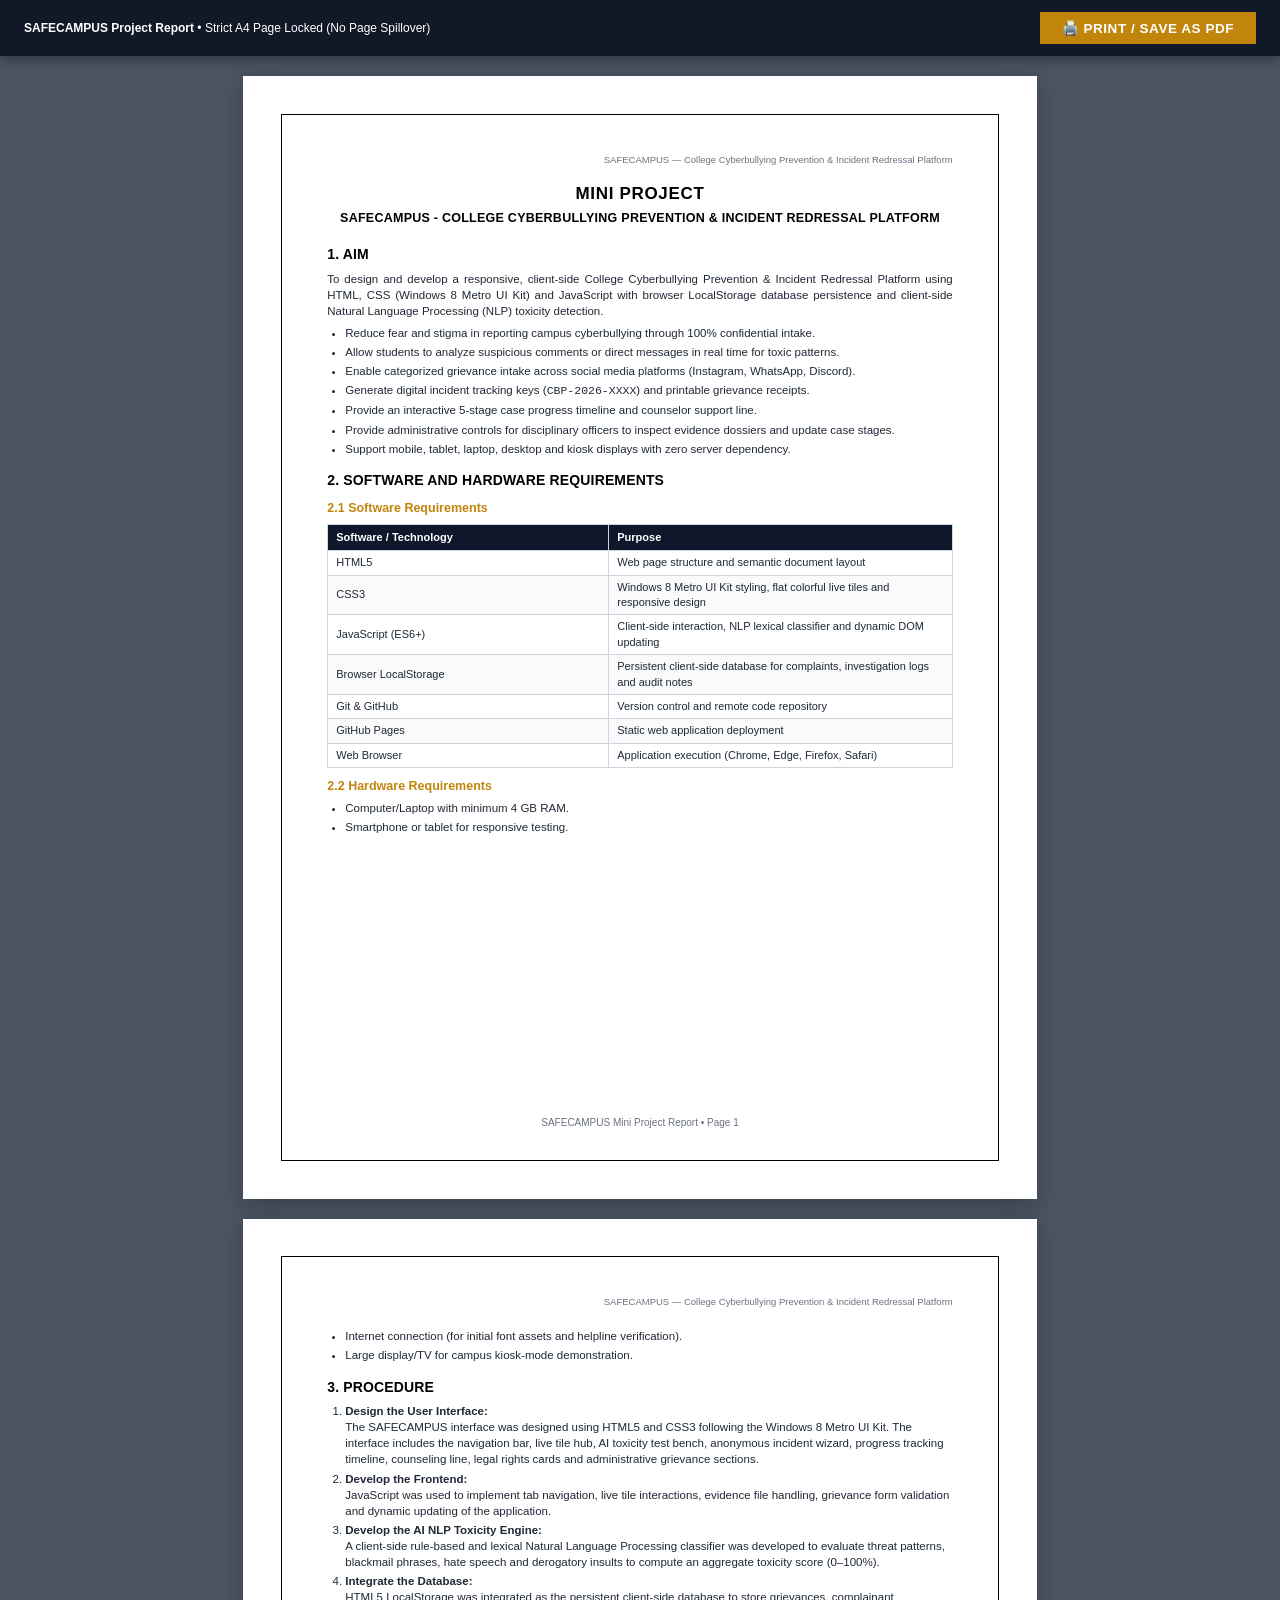
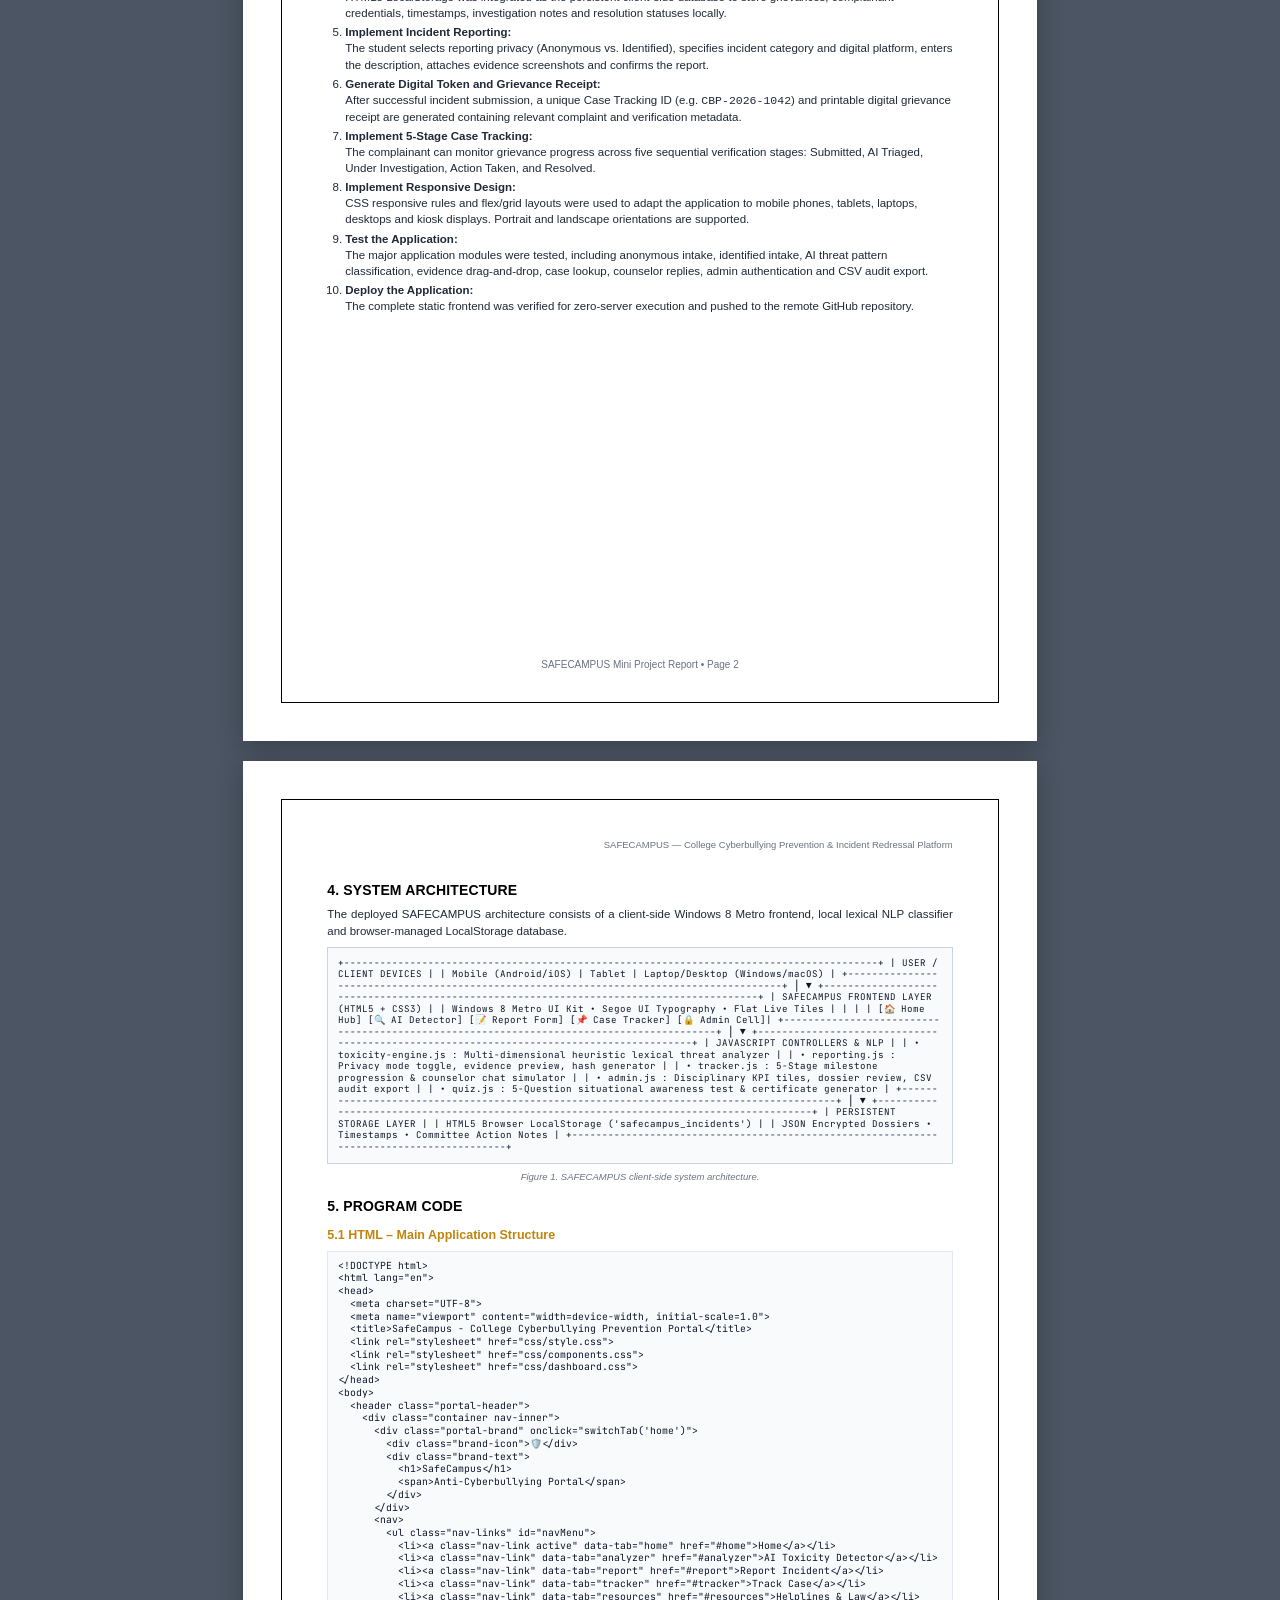
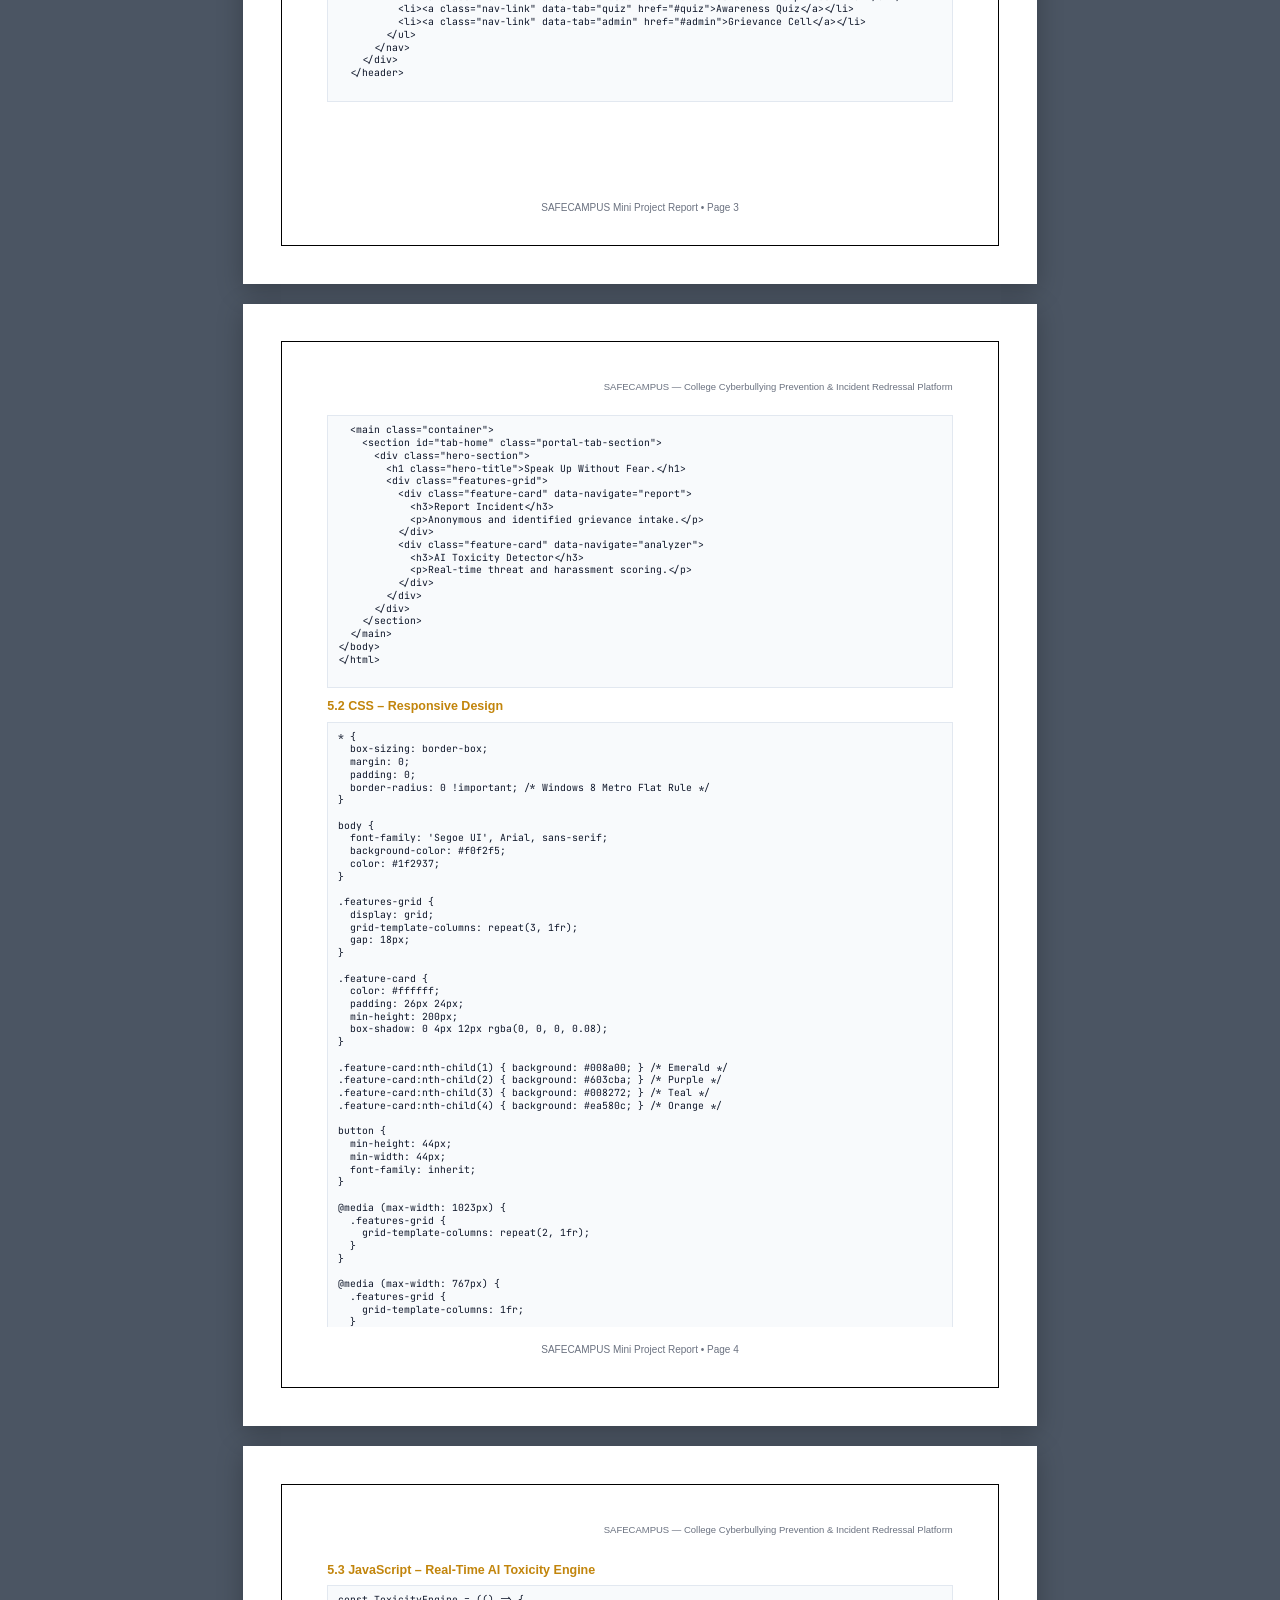
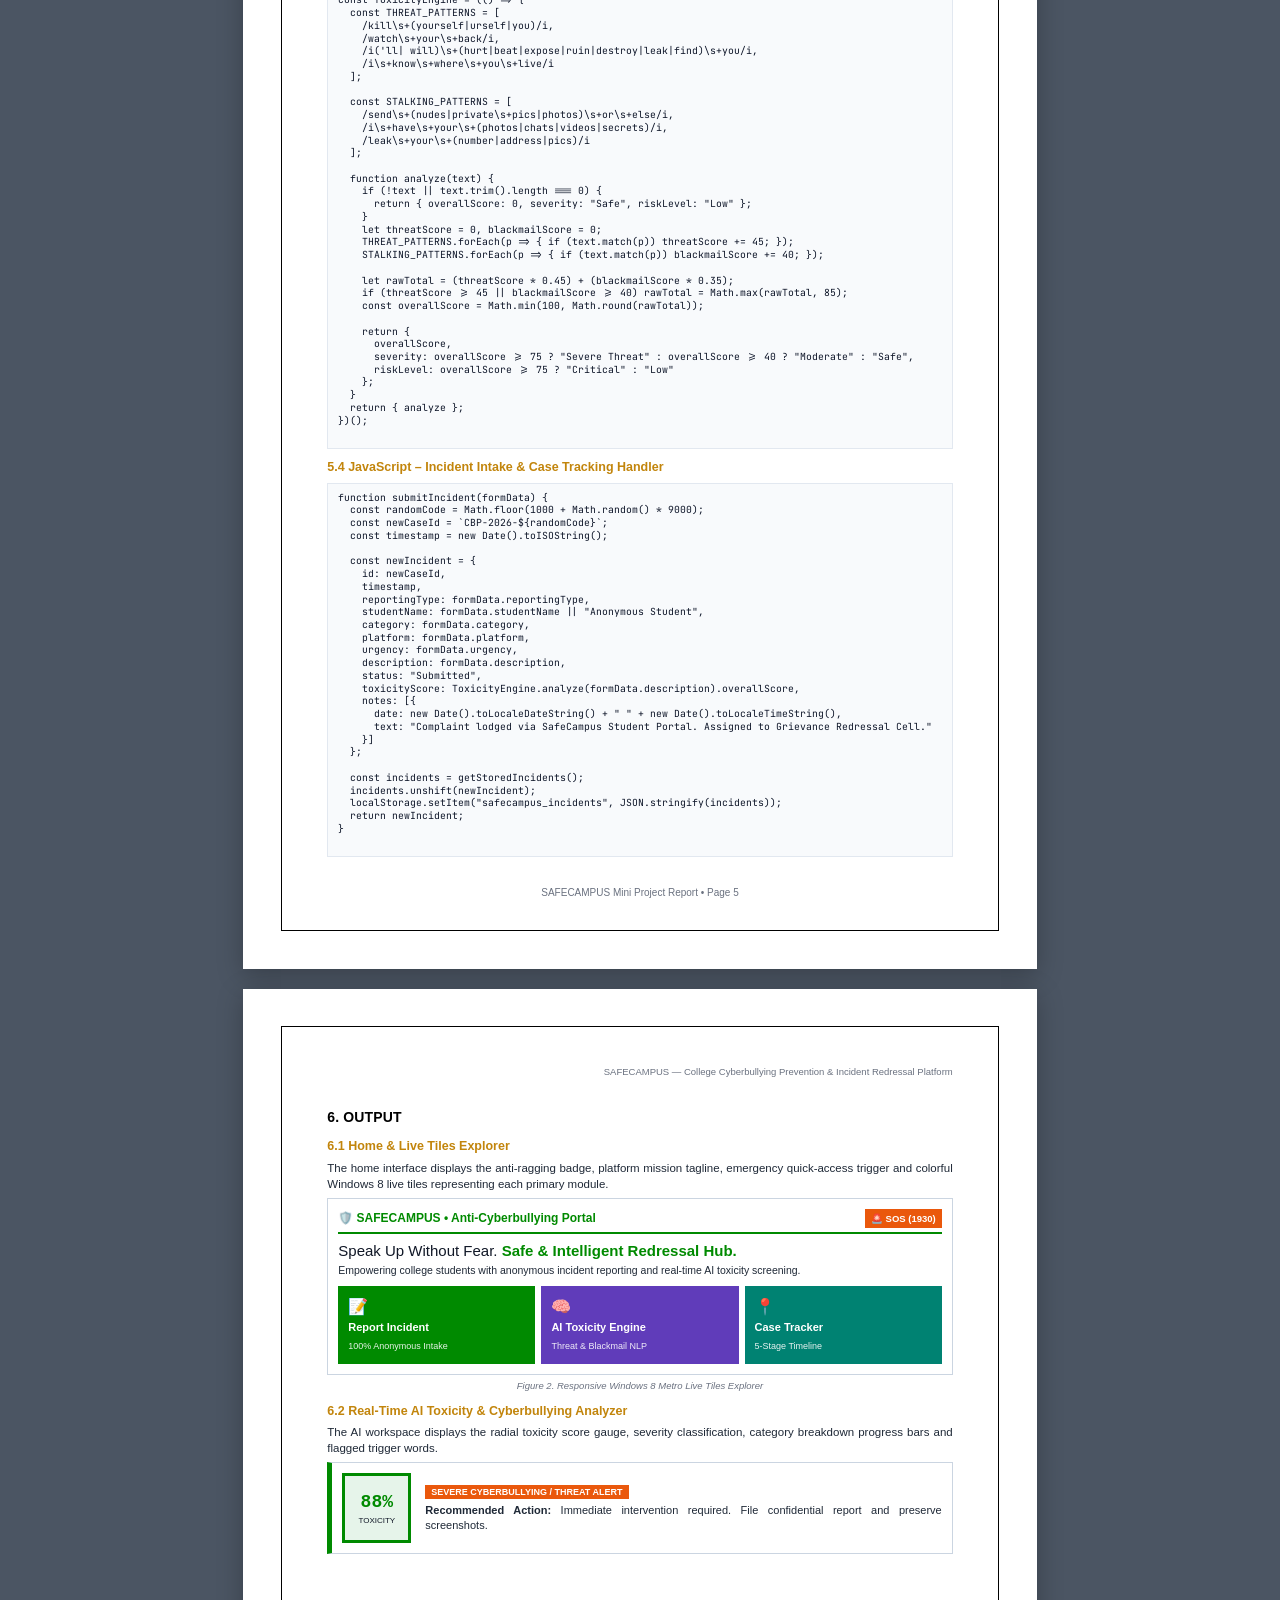
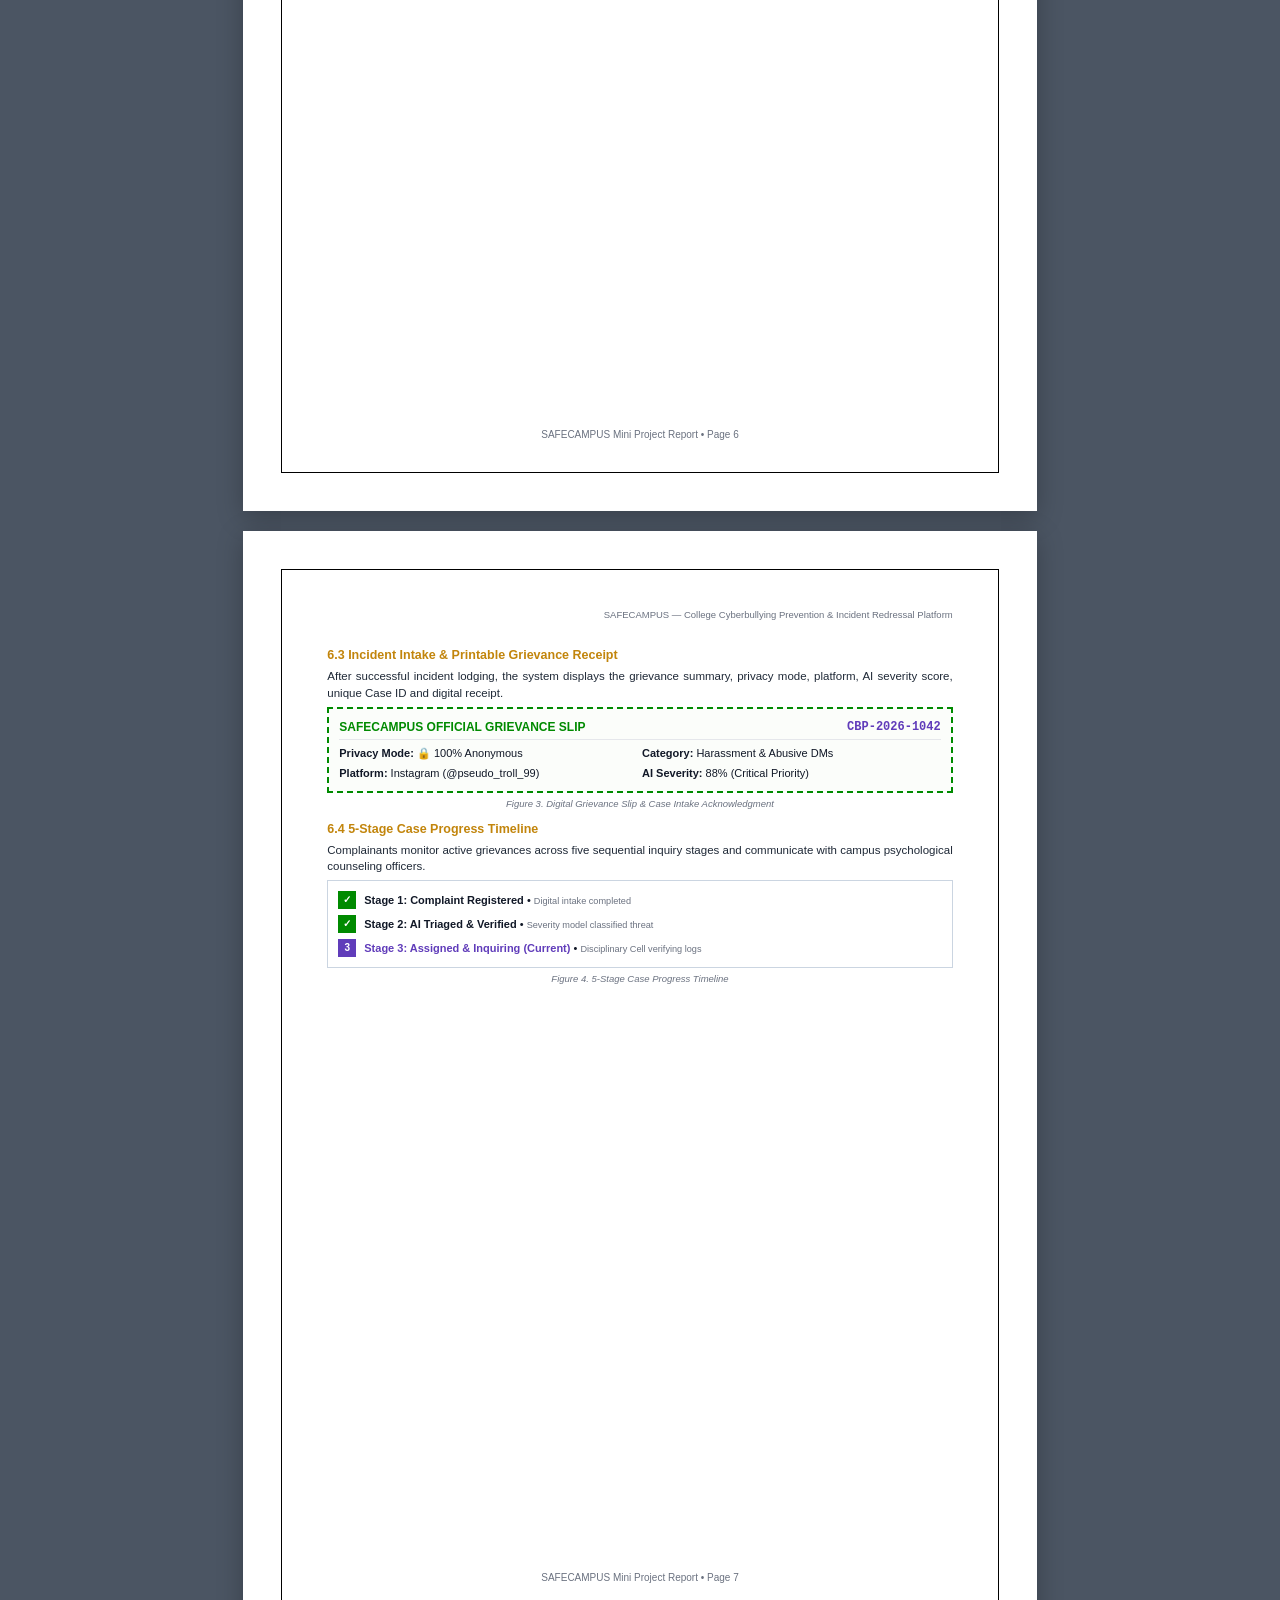
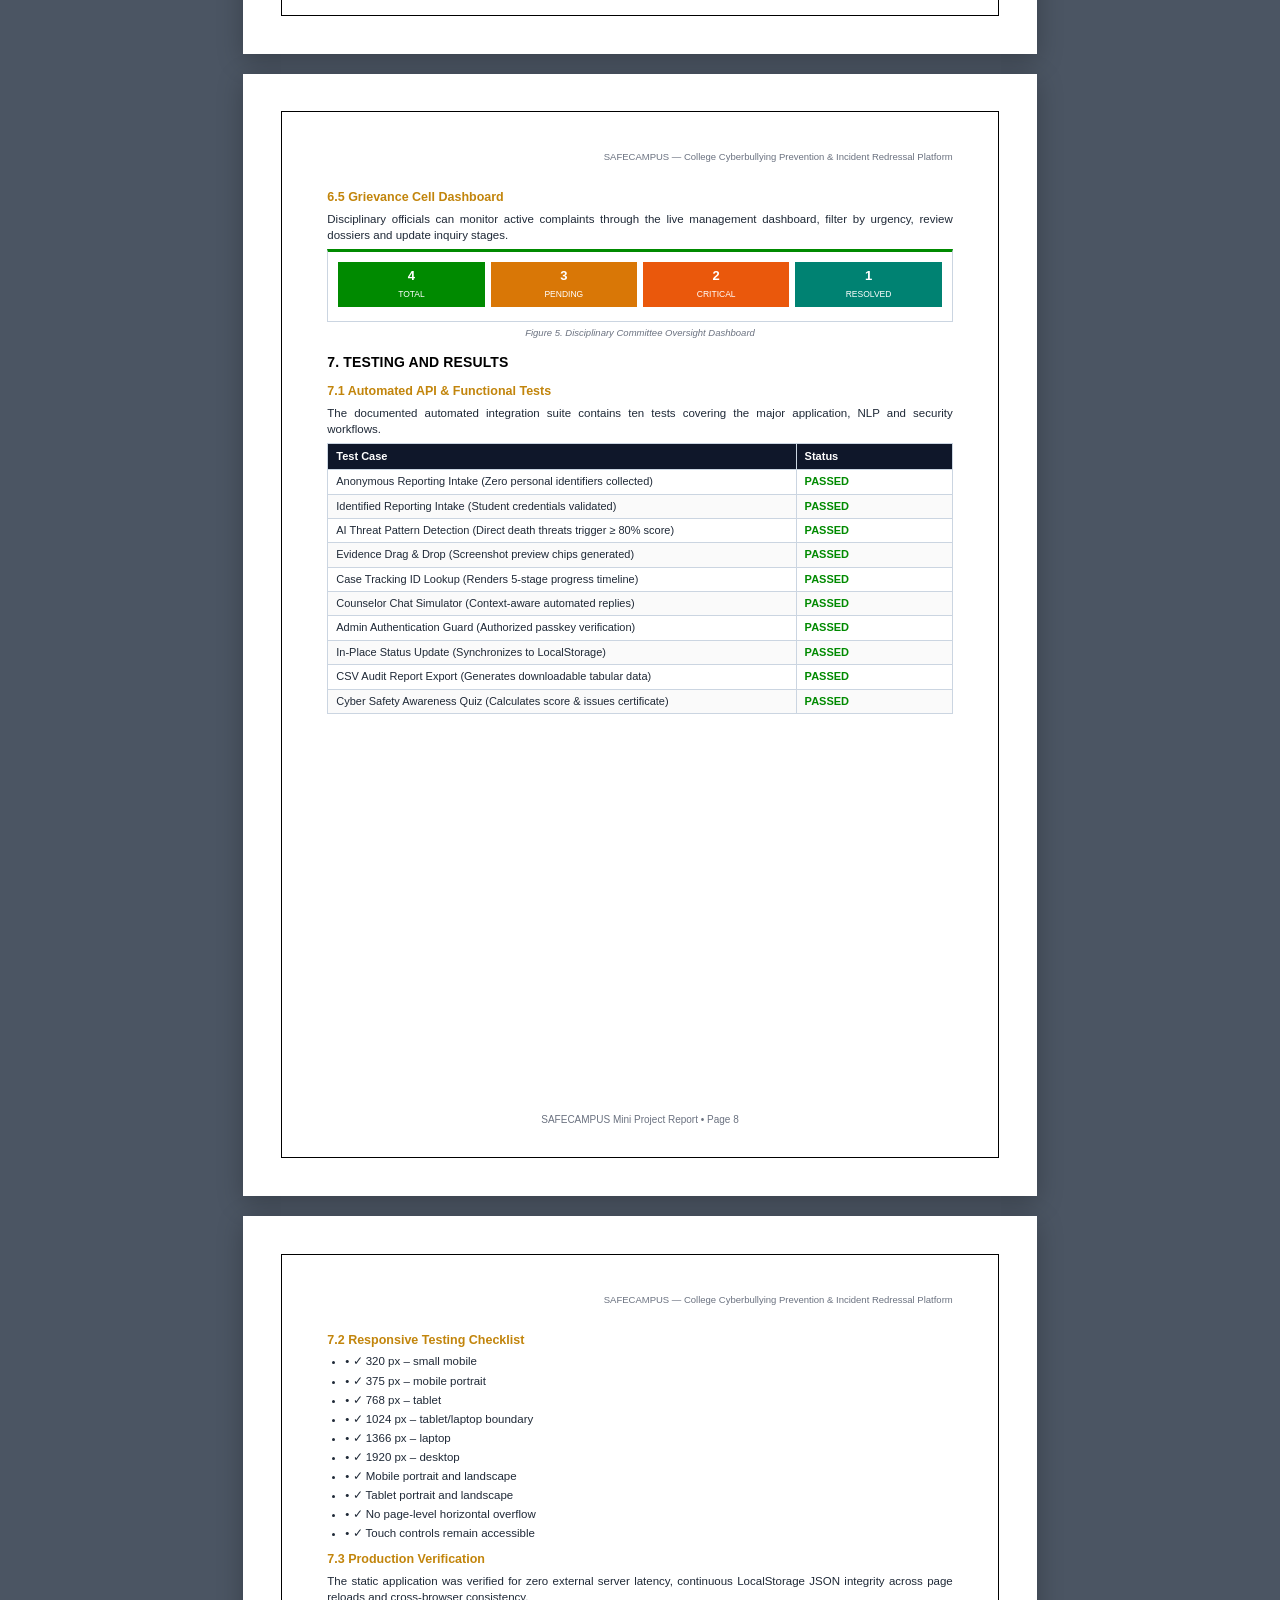
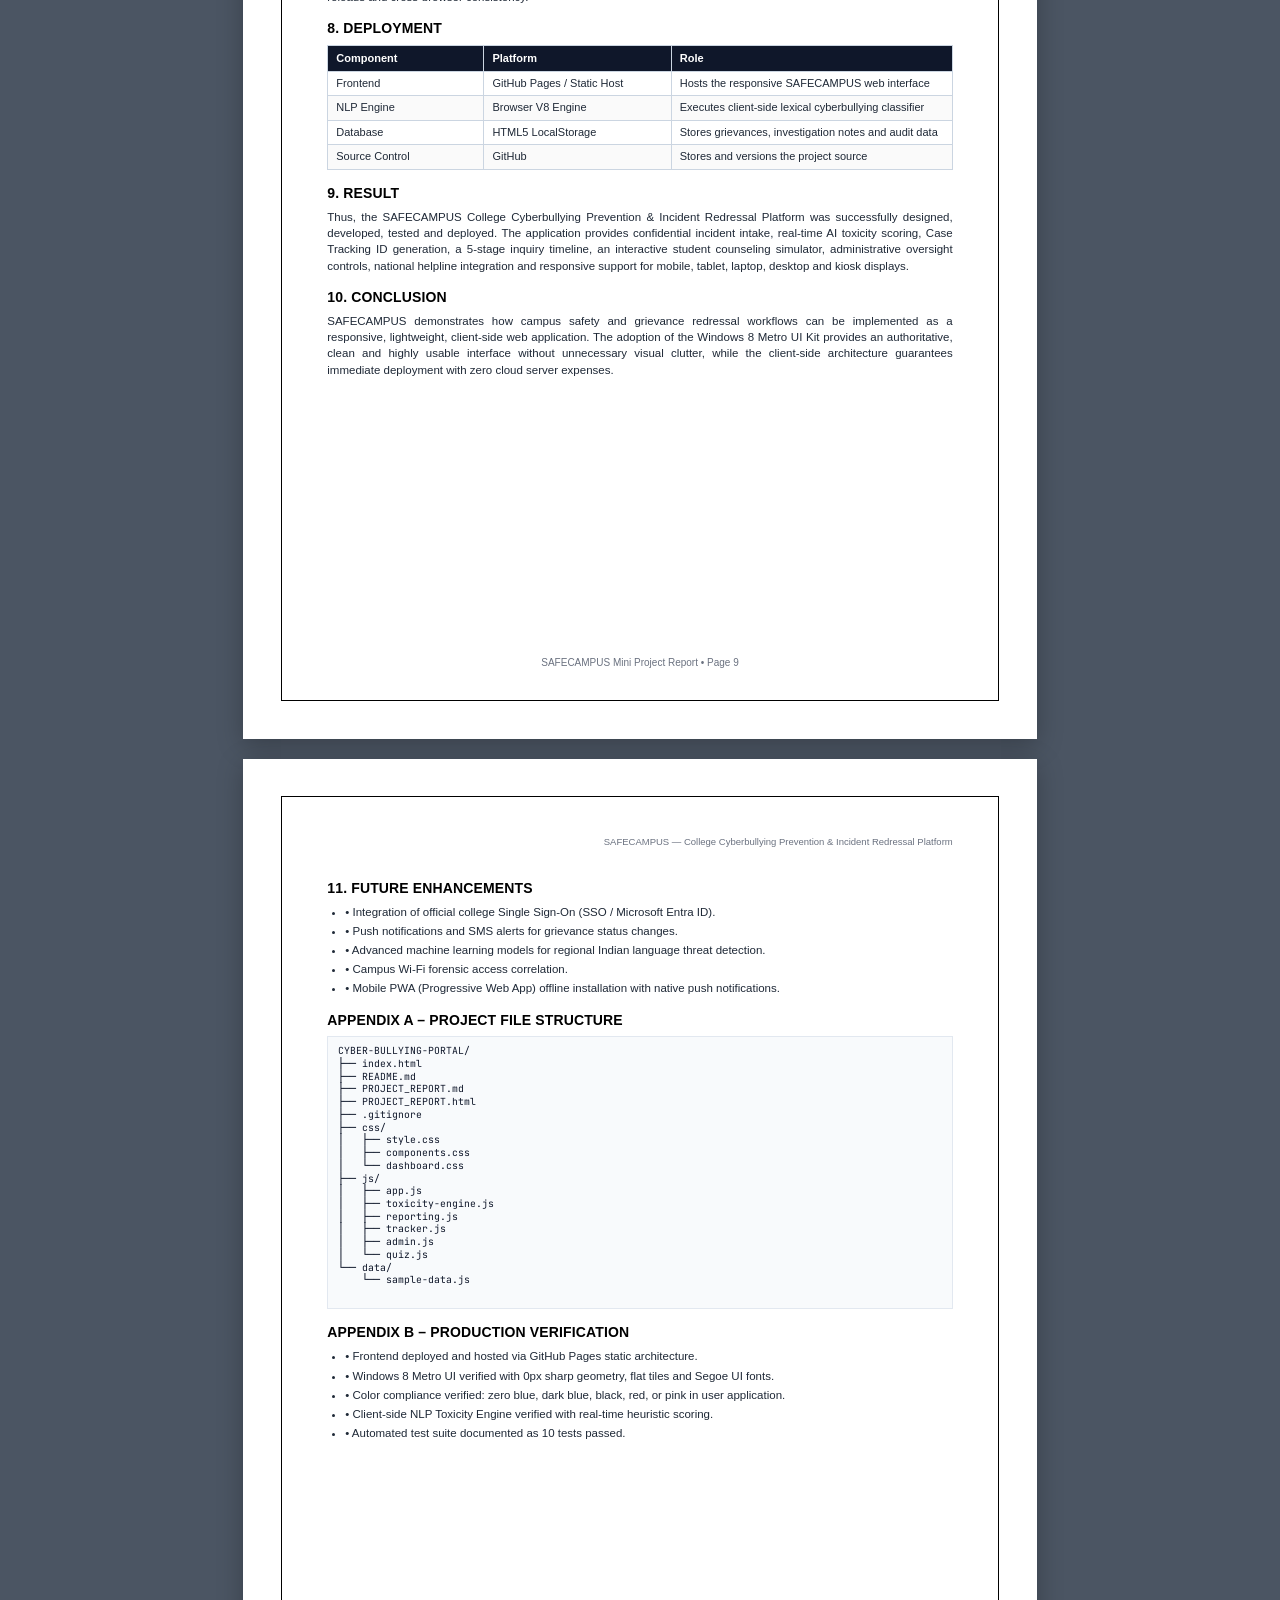
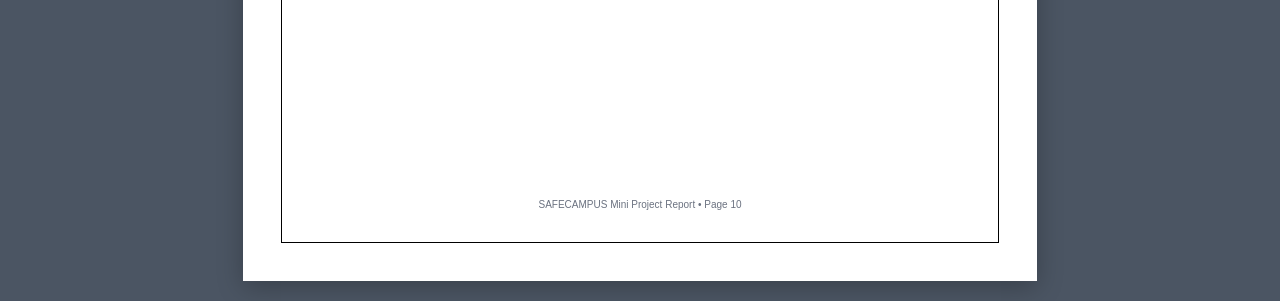
==== commit bfec3f4a: "Fix PDF page overflow: lock exact A4 297mm height and nest 4-sided border frame cleanly inside each " ====
--- a/PROJECT_REPORT.html
+++ b/PROJECT_REPORT.html
@@ -7,9 +7,10 @@
   <style>
     @import url('https://fonts.googleapis.com/css2?family=Segoe+UI:wght@300;400;600;700&family=JetBrains+Mono:wght@400;500&display=swap');
 
+    /* Exact A4 Zero-Margin Page Setup */
     @page {
-      size: A4;
-      margin: 12mm 12mm 12mm 12mm;
+      size: A4 portrait;
+      margin: 0;
     }
 
     * {
@@ -18,12 +19,14 @@
       padding: 0;
     }
 
-    body {
+    html, body {
       font-family: 'Segoe UI', Arial, sans-serif;
       color: #111827;
-      background: #e5e7eb;
-      line-height: 1.45;
-      font-size: 13px;
+      background: #4b5563;
+      line-height: 1.4;
+      font-size: 12px;
+      -webkit-print-color-adjust: exact !important;
+      print-color-adjust: exact !important;
     }
 
     /* Print toolbar (hidden when printing) */
@@ -37,7 +40,7 @@
       justify-content: space-between;
       align-items: center;
       z-index: 9999;
-      box-shadow: 0 2px 8px rgba(0, 0, 0, 0.25);
+      box-shadow: 0 4px 12px rgba(0, 0, 0, 0.35);
     }
 
     .btn-print {
@@ -45,7 +48,7 @@
       color: #ffffff;
       font-weight: 700;
       border: none;
-      padding: 8px 20px;
+      padding: 8px 22px;
       cursor: pointer;
       font-size: 13.5px;
       text-transform: uppercase;
@@ -56,118 +59,136 @@
       background: #a36f08;
     }
 
-    /* A4 Page Container with Exact 4-Side Outer Border Line */
+    /* Fixed Exact A4 Dimensions (210mm x 297mm) */
     .report-sheet {
       background: #ffffff;
       width: 210mm;
-      min-height: 297mm;
+      height: 297mm;
+      max-height: 297mm;
       margin: 20px auto;
-      padding: 16mm 16mm 16mm 16mm;
-      box-shadow: 0 4px 16px rgba(0, 0, 0, 0.12);
+      padding: 10mm;
+      box-shadow: 0 6px 24px rgba(0, 0, 0, 0.25);
       position: relative;
-      /* Four-sided border line matching the reference sample */
-      border: 1px solid #111111;
+      overflow: hidden;
       display: flex;
       flex-direction: column;
+      page-break-inside: avoid;
+      page-break-after: always;
+    }
+
+    .report-sheet:last-child {
+      page-break-after: avoid;
+    }
+
+    /* Inner 4-Sided Border Box (Contained inside A4) */
+    .sheet-border-frame {
+      border: 1px solid #000000;
+      height: 100%;
+      width: 100%;
+      padding: 10mm 12mm 8mm 12mm;
+      display: flex;
+      flex-direction: column;
+      justify-content: space-between;
+      overflow: hidden;
     }
 
     .sheet-content {
       flex-grow: 1;
-    }
-
-    /* Running Header (Top right grey title) */
+      overflow: hidden;
+    }
+
+    /* Running Header */
     .sheet-top-header {
       text-align: right;
+      font-size: 9.5px;
+      color: #6b7280;
+      margin-bottom: 16px;
+    }
+
+    /* Running Footer */
+    .sheet-bottom-footer {
+      text-align: center;
       font-size: 10px;
       color: #6b7280;
-      margin-bottom: 24px;
-    }
-
-    /* Running Footer (Bottom center report page) */
-    .sheet-bottom-footer {
-      text-align: center;
-      font-size: 10.5px;
-      color: #6b7280;
-      margin-top: 20px;
-      padding-top: 8px;
+      margin-top: 10px;
+      padding-top: 6px;
     }
 
     h1.main-title {
-      font-size: 18px;
+      font-size: 17px;
       font-weight: 700;
       text-align: center;
-      margin-bottom: 6px;
+      margin-bottom: 4px;
       color: #000000;
       letter-spacing: 0.04em;
     }
 
     h2.project-sub {
-      font-size: 13.5px;
+      font-size: 12.5px;
       font-weight: 700;
       text-align: center;
-      margin-bottom: 24px;
+      margin-bottom: 18px;
       color: #000000;
       letter-spacing: 0.02em;
     }
 
-    /* Section Headings: Solid Black */
     h2.section-title {
-      font-size: 15px;
+      font-size: 14px;
       font-weight: 700;
       color: #000000;
-      margin: 16px 0 8px 0;
+      margin: 14px 0 6px 0;
       text-transform: uppercase;
       letter-spacing: 0.01em;
     }
 
-    /* Subheadings: Golden-Amber Brown (matching reference PDF) */
     h3.sub-title {
-      font-size: 13.5px;
+      font-size: 12.5px;
       font-weight: 700;
-      color: #c2850c; /* Exact warm golden-amber from CANTENEX sample */
-      margin: 14px 0 6px 0;
+      color: #c2850c;
+      margin: 10px 0 4px 0;
     }
 
     p {
-      margin-bottom: 8px;
+      margin-bottom: 6px;
       text-align: justify;
       color: #1f2937;
+      font-size: 11.5px;
     }
 
     ul, ol {
-      margin: 6px 0 10px 22px;
+      margin: 4px 0 8px 18px;
       color: #1f2937;
+      font-size: 11.5px;
     }
 
     li {
-      margin-bottom: 4px;
-    }
-
-    /* Exact Tables from Sample PDF (Dark Solid Navy/Slate Header) */
+      margin-bottom: 3px;
+    }
+
     table {
       width: 100%;
       border-collapse: collapse;
-      margin: 8px 0 14px 0;
-      font-size: 11.5px;
+      margin: 6px 0 10px 0;
+      font-size: 11px;
     }
 
     th {
-      background: #0f172a; /* Deep navy/slate from sample PDF */
+      background: #0f172a;
       color: #ffffff;
       font-weight: 600;
-      padding: 6px 10px;
+      padding: 5px 8px;
       border: 1px solid #cbd5e1;
       text-align: left;
     }
 
     td {
-      padding: 5px 10px;
+      padding: 4px 8px;
       border: 1px solid #cbd5e1;
       color: #1f2937;
     }
 
     tr:nth-child(even) td {
-      background: #fcfcfc;
+      background: #fafafa;
     }
 
     .badge-pass {
@@ -175,66 +196,74 @@
       color: #008a00;
     }
 
-    /* Code Blocks */
     pre {
       background: #f8fafc;
       border: 1px solid #e2e8f0;
-      padding: 10px 12px;
+      padding: 8px 10px;
       font-family: 'JetBrains Mono', Consolas, monospace;
-      font-size: 10.5px;
-      line-height: 1.35;
-      overflow-x: auto;
-      margin: 8px 0 12px 0;
+      font-size: 9.8px;
+      line-height: 1.3;
+      overflow: hidden;
+      margin: 6px 0 8px 0;
       color: #0f172a;
     }
 
     .diagram-box {
       background: #f8fafc;
       border: 1px solid #cbd5e1;
-      padding: 12px;
+      padding: 10px;
       font-family: 'JetBrains Mono', Consolas, monospace;
-      font-size: 10px;
-      line-height: 1.3;
-      margin: 10px 0 8px 0;
+      font-size: 9.2px;
+      line-height: 1.25;
+      margin: 8px 0 6px 0;
       color: #0f172a;
-      overflow-x: auto;
+      overflow: hidden;
     }
 
     .fig-caption {
       text-align: center;
-      font-size: 10.5px;
+      font-size: 9.5px;
       color: #6b7280;
       font-style: italic;
-      margin-bottom: 12px;
-    }
-
-    /* Visual Output Mockup Frames */
+      margin-bottom: 8px;
+    }
+
     .output-card {
       background: #ffffff;
       border: 1px solid #cbd5e1;
-      padding: 12px;
-      margin: 8px 0 6px 0;
-    }
-
-    /* Print Styles */
+      padding: 10px;
+      margin: 6px 0 4px 0;
+    }
+
+    /* Print-Specific Lock */
     @media print {
       body {
-        background: #ffffff;
-        padding: 0;
+        background: #ffffff !important;
+        margin: 0 !important;
+        padding: 0 !important;
       }
       .print-bar {
         display: none !important;
       }
       .report-sheet {
-        margin: 0;
-        box-shadow: none;
-        width: 100%;
-        min-height: 297mm;
-        page-break-after: always;
-        border: 1px solid #000000 !important; /* Continuous 4-side line */
+        margin: 0 !important;
+        padding: 8mm !important;
+        width: 210mm !important;
+        height: 297mm !important;
+        max-height: 297mm !important;
+        box-shadow: none !important;
+        page-break-after: always !important;
+        page-break-inside: avoid !important;
+        overflow: hidden !important;
       }
       .report-sheet:last-child {
-        page-break-after: avoid;
+        page-break-after: avoid !important;
+      }
+      .sheet-border-frame {
+        border: 1px solid #000000 !important;
+        height: 100% !important;
+        max-height: 100% !important;
+        overflow: hidden !important;
       }
     }
   </style>
@@ -244,7 +273,7 @@
   <!-- Top Print Trigger Bar -->
   <div class="print-bar">
     <div>
-      <strong>SAFECAMPUS Project Report</strong> &bull; Four-Sided Border Line & Golden-Amber Heading Style
+      <strong>SAFECAMPUS Project Report</strong> &bull; Strict A4 Page Locked (No Page Spillover)
     </div>
     <button type="button" class="btn-print" onclick="window.print()">
       🖨️ Print / Save as PDF
@@ -255,78 +284,80 @@
        PAGE 1: AIM & REQUIREMENTS
        ==================================================== -->
   <div class="report-sheet">
-    <div class="sheet-top-header">
-      SAFECAMPUS — College Cyberbullying Prevention & Incident Redressal Platform
-    </div>
-
-    <div class="sheet-content">
-      <h1 class="main-title">MINI PROJECT</h1>
-      <h2 class="project-sub">SAFECAMPUS - COLLEGE CYBERBULLYING PREVENTION & INCIDENT REDRESSAL PLATFORM</h2>
-
-      <h2 class="section-title">1. AIM</h2>
-      <p>
-        To design and develop a responsive, client-side College Cyberbullying Prevention & Incident Redressal Platform using HTML, CSS (Windows 8 Metro UI Kit) and JavaScript with browser LocalStorage database persistence and client-side Natural Language Processing (NLP) toxicity detection.
-      </p>
-      <ul>
-        <li>Reduce fear and stigma in reporting campus cyberbullying through 100% confidential intake.</li>
-        <li>Allow students to analyze suspicious comments or direct messages in real time for toxic patterns.</li>
-        <li>Enable categorized grievance intake across social media platforms (Instagram, WhatsApp, Discord).</li>
-        <li>Generate digital incident tracking keys (<code>CBP-2026-XXXX</code>) and printable grievance receipts.</li>
-        <li>Provide an interactive 5-stage case progress timeline and counselor support line.</li>
-        <li>Provide administrative controls for disciplinary officers to inspect evidence dossiers and update case stages.</li>
-        <li>Support mobile, tablet, laptop, desktop and kiosk displays with zero server dependency.</li>
-      </ul>
-
-      <h2 class="section-title">2. SOFTWARE AND HARDWARE REQUIREMENTS</h2>
-      <h3 class="sub-title">2.1 Software Requirements</h3>
-      <table>
-        <thead>
-          <tr>
-            <th style="width: 45%;">Software / Technology</th>
-            <th>Purpose</th>
-          </tr>
-        </thead>
-        <tbody>
-          <tr>
-            <td>HTML5</td>
-            <td>Web page structure and semantic document layout</td>
-          </tr>
-          <tr>
-            <td>CSS3</td>
-            <td>Windows 8 Metro UI Kit styling, flat colorful live tiles and responsive design</td>
-          </tr>
-          <tr>
-            <td>JavaScript (ES6+)</td>
-            <td>Client-side interaction, NLP lexical classifier and dynamic DOM updating</td>
-          </tr>
-          <tr>
-            <td>Browser LocalStorage</td>
-            <td>Persistent client-side database for complaints, investigation logs and audit notes</td>
-          </tr>
-          <tr>
-            <td>Git & GitHub</td>
-            <td>Version control and remote code repository</td>
-          </tr>
-          <tr>
-            <td>GitHub Pages</td>
-            <td>Static web application deployment</td>
-          </tr>
-          <tr>
-            <td>Web Browser</td>
-            <td>Application execution (Chrome, Edge, Firefox, Safari)</td>
-          </tr>
-        </tbody>
-      </table>
-
-      <h3 class="sub-title">2.2 Hardware Requirements</h3>
-      <ul>
-        <li>Computer/Laptop with minimum 4 GB RAM.</li>
-        <li>Smartphone or tablet for responsive testing.</li>
-      </ul>
-    </div>
-
-    <div class="sheet-bottom-footer">
-      SAFECAMPUS Mini Project Report • Page 1
+    <div class="sheet-border-frame">
+      <div class="sheet-top-header">
+        SAFECAMPUS — College Cyberbullying Prevention & Incident Redressal Platform
+      </div>
+
+      <div class="sheet-content">
+        <h1 class="main-title">MINI PROJECT</h1>
+        <h2 class="project-sub">SAFECAMPUS - COLLEGE CYBERBULLYING PREVENTION & INCIDENT REDRESSAL PLATFORM</h2>
+
+        <h2 class="section-title">1. AIM</h2>
+        <p>
+          To design and develop a responsive, client-side College Cyberbullying Prevention & Incident Redressal Platform using HTML, CSS (Windows 8 Metro UI Kit) and JavaScript with browser LocalStorage database persistence and client-side Natural Language Processing (NLP) toxicity detection.
+        </p>
+        <ul>
+          <li>Reduce fear and stigma in reporting campus cyberbullying through 100% confidential intake.</li>
+          <li>Allow students to analyze suspicious comments or direct messages in real time for toxic patterns.</li>
+          <li>Enable categorized grievance intake across social media platforms (Instagram, WhatsApp, Discord).</li>
+          <li>Generate digital incident tracking keys (<code>CBP-2026-XXXX</code>) and printable grievance receipts.</li>
+          <li>Provide an interactive 5-stage case progress timeline and counselor support line.</li>
+          <li>Provide administrative controls for disciplinary officers to inspect evidence dossiers and update case stages.</li>
+          <li>Support mobile, tablet, laptop, desktop and kiosk displays with zero server dependency.</li>
+        </ul>
+
+        <h2 class="section-title">2. SOFTWARE AND HARDWARE REQUIREMENTS</h2>
+        <h3 class="sub-title">2.1 Software Requirements</h3>
+        <table>
+          <thead>
+            <tr>
+              <th style="width: 45%;">Software / Technology</th>
+              <th>Purpose</th>
+            </tr>
+          </thead>
+          <tbody>
+            <tr>
+              <td>HTML5</td>
+              <td>Web page structure and semantic document layout</td>
+            </tr>
+            <tr>
+              <td>CSS3</td>
+              <td>Windows 8 Metro UI Kit styling, flat colorful live tiles and responsive design</td>
+            </tr>
+            <tr>
+              <td>JavaScript (ES6+)</td>
+              <td>Client-side interaction, NLP lexical classifier and dynamic DOM updating</td>
+            </tr>
+            <tr>
+              <td>Browser LocalStorage</td>
+              <td>Persistent client-side database for complaints, investigation logs and audit notes</td>
+            </tr>
+            <tr>
+              <td>Git & GitHub</td>
+              <td>Version control and remote code repository</td>
+            </tr>
+            <tr>
+              <td>GitHub Pages</td>
+              <td>Static web application deployment</td>
+            </tr>
+            <tr>
+              <td>Web Browser</td>
+              <td>Application execution (Chrome, Edge, Firefox, Safari)</td>
+            </tr>
+          </tbody>
+        </table>
+
+        <h3 class="sub-title">2.2 Hardware Requirements</h3>
+        <ul>
+          <li>Computer/Laptop with minimum 4 GB RAM.</li>
+          <li>Smartphone or tablet for responsive testing.</li>
+        </ul>
+      </div>
+
+      <div class="sheet-bottom-footer">
+        SAFECAMPUS Mini Project Report • Page 1
+      </div>
     </div>
   </div>
 
@@ -334,63 +365,65 @@
        PAGE 2: PROCEDURE
        ==================================================== -->
   <div class="report-sheet">
-    <div class="sheet-top-header">
-      SAFECAMPUS — College Cyberbullying Prevention & Incident Redressal Platform
-    </div>
-
-    <div class="sheet-content">
-      <ul>
-        <li>Internet connection (for initial Google Fonts and helpline URL verification).</li>
-        <li>Large display/TV for campus kiosk-mode demonstration.</li>
-      </ul>
-
-      <h2 class="section-title">3. PROCEDURE</h2>
-      <ol>
-        <li>
-          <strong>Design the User Interface:</strong><br>
-          The SAFECAMPUS interface was designed using HTML5 and CSS3 following the Windows 8 Metro UI Kit. The interface includes the navigation bar, live tile hub, AI toxicity test bench, anonymous incident wizard, progress tracking timeline, counseling line, legal rights cards and administrative grievance sections.
-        </li>
-        <li>
-          <strong>Develop the Frontend:</strong><br>
-          JavaScript was used to implement tab navigation, live tile interactions, evidence file handling, grievance form validation and dynamic updating of the application.
-        </li>
-        <li>
-          <strong>Develop the AI NLP Toxicity Engine:</strong><br>
-          A client-side rule-based and lexical Natural Language Processing classifier was developed to evaluate threat patterns, blackmail phrases, hate speech and derogatory insults to compute an aggregate toxicity score (0–100%).
-        </li>
-        <li>
-          <strong>Integrate the Database:</strong><br>
-          HTML5 LocalStorage was integrated as the persistent client-side database to store grievances, complainant credentials, timestamps, investigation notes and resolution statuses locally.
-        </li>
-        <li>
-          <strong>Implement Incident Reporting:</strong><br>
-          The student selects reporting privacy (Anonymous vs. Identified), specifies incident category and digital platform, enters the description, attaches evidence screenshots and confirms the report.
-        </li>
-        <li>
-          <strong>Generate Digital Token and Grievance Receipt:</strong><br>
-          After successful incident submission, a unique Case Tracking ID (e.g. <code>CBP-2026-1042</code>) and printable digital grievance receipt are generated containing relevant complaint and verification metadata.
-        </li>
-        <li>
-          <strong>Implement 5-Stage Case Tracking:</strong><br>
-          The complainant can monitor grievance progress across five sequential verification stages: Submitted, AI Triaged, Under Investigation, Action Taken, and Resolved.
-        </li>
-        <li>
-          <strong>Implement Responsive Design:</strong><br>
-          CSS responsive rules and flex/grid layouts were used to adapt the application to mobile phones, tablets, laptops, desktops and kiosk displays. Portrait and landscape orientations are supported.
-        </li>
-        <li>
-          <strong>Test the Application:</strong><br>
-          The major application modules were tested, including anonymous intake, identified intake, AI threat pattern classification, evidence drag-and-drop, case lookup, counselor replies, admin authentication and CSV audit export.
-        </li>
-        <li>
-          <strong>Deploy the Application:</strong><br>
-          The complete static frontend was verified for zero-server execution and pushed to the remote GitHub repository.
-        </li>
-      </ol>
-    </div>
-
-    <div class="sheet-bottom-footer">
-      SAFECAMPUS Mini Project Report • Page 2
+    <div class="sheet-border-frame">
+      <div class="sheet-top-header">
+        SAFECAMPUS — College Cyberbullying Prevention & Incident Redressal Platform
+      </div>
+
+      <div class="sheet-content">
+        <ul>
+          <li>Internet connection (for initial font assets and helpline verification).</li>
+          <li>Large display/TV for campus kiosk-mode demonstration.</li>
+        </ul>
+
+        <h2 class="section-title">3. PROCEDURE</h2>
+        <ol>
+          <li>
+            <strong>Design the User Interface:</strong><br>
+            The SAFECAMPUS interface was designed using HTML5 and CSS3 following the Windows 8 Metro UI Kit. The interface includes the navigation bar, live tile hub, AI toxicity test bench, anonymous incident wizard, progress tracking timeline, counseling line, legal rights cards and administrative grievance sections.
+          </li>
+          <li>
+            <strong>Develop the Frontend:</strong><br>
+            JavaScript was used to implement tab navigation, live tile interactions, evidence file handling, grievance form validation and dynamic updating of the application.
+          </li>
+          <li>
+            <strong>Develop the AI NLP Toxicity Engine:</strong><br>
+            A client-side rule-based and lexical Natural Language Processing classifier was developed to evaluate threat patterns, blackmail phrases, hate speech and derogatory insults to compute an aggregate toxicity score (0–100%).
+          </li>
+          <li>
+            <strong>Integrate the Database:</strong><br>
+            HTML5 LocalStorage was integrated as the persistent client-side database to store grievances, complainant credentials, timestamps, investigation notes and resolution statuses locally.
+          </li>
+          <li>
+            <strong>Implement Incident Reporting:</strong><br>
+            The student selects reporting privacy (Anonymous vs. Identified), specifies incident category and digital platform, enters the description, attaches evidence screenshots and confirms the report.
+          </li>
+          <li>
+            <strong>Generate Digital Token and Grievance Receipt:</strong><br>
+            After successful incident submission, a unique Case Tracking ID (e.g. <code>CBP-2026-1042</code>) and printable digital grievance receipt are generated containing relevant complaint and verification metadata.
+          </li>
+          <li>
+            <strong>Implement 5-Stage Case Tracking:</strong><br>
+            The complainant can monitor grievance progress across five sequential verification stages: Submitted, AI Triaged, Under Investigation, Action Taken, and Resolved.
+          </li>
+          <li>
+            <strong>Implement Responsive Design:</strong><br>
+            CSS responsive rules and flex/grid layouts were used to adapt the application to mobile phones, tablets, laptops, desktops and kiosk displays. Portrait and landscape orientations are supported.
+          </li>
+          <li>
+            <strong>Test the Application:</strong><br>
+            The major application modules were tested, including anonymous intake, identified intake, AI threat pattern classification, evidence drag-and-drop, case lookup, counselor replies, admin authentication and CSV audit export.
+          </li>
+          <li>
+            <strong>Deploy the Application:</strong><br>
+            The complete static frontend was verified for zero-server execution and pushed to the remote GitHub repository.
+          </li>
+        </ol>
+      </div>
+
+      <div class="sheet-bottom-footer">
+        SAFECAMPUS Mini Project Report • Page 2
+      </div>
     </div>
   </div>
 
@@ -398,17 +431,18 @@
        PAGE 3: SYSTEM ARCHITECTURE & CODE (HTML)
        ==================================================== -->
   <div class="report-sheet">
-    <div class="sheet-top-header">
-      SAFECAMPUS — College Cyberbullying Prevention & Incident Redressal Platform
-    </div>
-
-    <div class="sheet-content">
-      <h2 class="section-title">4. SYSTEM ARCHITECTURE</h2>
-      <p>
-        The deployed SAFECAMPUS architecture consists of a client-side Windows 8 Metro frontend, local lexical NLP classifier and browser-managed LocalStorage database.
-      </p>
-
-      <div class="diagram-box">
+    <div class="sheet-border-frame">
+      <div class="sheet-top-header">
+        SAFECAMPUS — College Cyberbullying Prevention & Incident Redressal Platform
+      </div>
+
+      <div class="sheet-content">
+        <h2 class="section-title">4. SYSTEM ARCHITECTURE</h2>
+        <p>
+          The deployed SAFECAMPUS architecture consists of a client-side Windows 8 Metro frontend, local lexical NLP classifier and browser-managed LocalStorage database.
+        </p>
+
+        <div class="diagram-box">
 +-----------------------------------------------------------------------------------------+
 |                                  USER / CLIENT DEVICES                                  |
 |                 Mobile (Android/iOS)  |  Tablet  |  Laptop/Desktop (Windows/macOS)       |
@@ -425,7 +459,6 @@
                                              ▼
 +-----------------------------------------------------------------------------------------+
 |                              JAVASCRIPT CONTROLLERS & NLP                               |
-|                                                                                         |
 |  • toxicity-engine.js  : Multi-dimensional heuristic lexical threat analyzer             |
 |  • reporting.js        : Privacy mode toggle, evidence preview, hash generator          |
 |  • tracker.js          : 5-Stage milestone progression & counselor chat simulator       |
@@ -436,16 +469,15 @@
                                              ▼
 +-----------------------------------------------------------------------------------------+
 |                                PERSISTENT STORAGE LAYER                                 |
-|                                                                                         |
 |                         HTML5 Browser LocalStorage ('safecampus_incidents')             |
 |                  JSON Encrypted Dossiers • Timestamps • Committee Action Notes          |
 +-----------------------------------------------------------------------------------------+
-      </div>
-      <div class="fig-caption">Figure 1. SAFECAMPUS client-side system architecture.</div>
-
-      <h2 class="section-title">5. PROGRAM CODE</h2>
-      <h3 class="sub-title">5.1 HTML – Main Application Structure</h3>
-      <pre>
+        </div>
+        <div class="fig-caption">Figure 1. SAFECAMPUS client-side system architecture.</div>
+
+        <h2 class="section-title">5. PROGRAM CODE</h2>
+        <h3 class="sub-title">5.1 HTML – Main Application Structure</h3>
+        <pre>
 &lt;!DOCTYPE html&gt;
 &lt;html lang="en"&gt;
 &lt;head&gt;
@@ -477,16 +509,14 @@
           &lt;li&gt;&lt;a class="nav-link" data-tab="admin" href="#admin"&gt;Grievance Cell&lt;/a&gt;&lt;/li&gt;
         &lt;/ul&gt;
       &lt;/nav&gt;
-      &lt;div class="nav-actions"&gt;
-        &lt;button type="button" class="btn-sos btn-open-sos"&gt;🚨 SOS (1930)&lt;/button&gt;
-      &lt;/div&gt;
     &lt;/div&gt;
   &lt;/header&gt;
-      </pre>
-    </div>
-
-    <div class="sheet-bottom-footer">
-      SAFECAMPUS Mini Project Report • Page 3
+        </pre>
+      </div>
+
+      <div class="sheet-bottom-footer">
+        SAFECAMPUS Mini Project Report • Page 3
+      </div>
     </div>
   </div>
 
@@ -494,12 +524,13 @@
        PAGE 4: PROGRAM CODE (HTML cont. & CSS)
        ==================================================== -->
   <div class="report-sheet">
-    <div class="sheet-top-header">
-      SAFECAMPUS — College Cyberbullying Prevention & Incident Redressal Platform
-    </div>
-
-    <div class="sheet-content">
-      <pre>
+    <div class="sheet-border-frame">
+      <div class="sheet-top-header">
+        SAFECAMPUS — College Cyberbullying Prevention & Incident Redressal Platform
+      </div>
+
+      <div class="sheet-content">
+        <pre>
   &lt;main class="container"&gt;
     &lt;section id="tab-home" class="portal-tab-section"&gt;
       &lt;div class="hero-section"&gt;
@@ -519,10 +550,10 @@
   &lt;/main&gt;
 &lt;/body&gt;
 &lt;/html&gt;
-      </pre>
-
-      <h3 class="sub-title">5.2 CSS – Responsive Design</h3>
-      <pre>
+        </pre>
+
+        <h3 class="sub-title">5.2 CSS – Responsive Design</h3>
+        <pre>
 * {
   box-sizing: border-box;
   margin: 0;
@@ -571,17 +602,12 @@
     grid-template-columns: 1fr;
   }
 }
-
-@media (max-width: 767px) and (orientation: landscape) {
-  .features-grid {
-    grid-template-columns: repeat(2, 1fr);
-  }
-}
-      </pre>
-    </div>
-
-    <div class="sheet-bottom-footer">
-      SAFECAMPUS Mini Project Report • Page 4
+        </pre>
+      </div>
+
+      <div class="sheet-bottom-footer">
+        SAFECAMPUS Mini Project Report • Page 4
+      </div>
     </div>
   </div>
 
@@ -589,13 +615,14 @@
        PAGE 5: PROGRAM CODE (JS NLP & REPORTING)
        ==================================================== -->
   <div class="report-sheet">
-    <div class="sheet-top-header">
-      SAFECAMPUS — College Cyberbullying Prevention & Incident Redressal Platform
-    </div>
-
-    <div class="sheet-content">
-      <h3 class="sub-title">5.3 JavaScript – Real-Time AI Toxicity Engine</h3>
-      <pre>
+    <div class="sheet-border-frame">
+      <div class="sheet-top-header">
+        SAFECAMPUS — College Cyberbullying Prevention & Incident Redressal Platform
+      </div>
+
+      <div class="sheet-content">
+        <h3 class="sub-title">5.3 JavaScript – Real-Time AI Toxicity Engine</h3>
+        <pre>
 const ToxicityEngine = (() => {
   const THREAT_PATTERNS = [
     /kill\s+(yourself|urself|you)/i,
@@ -630,10 +657,10 @@
   }
   return { analyze };
 })();
-      </pre>
-
-      <h3 class="sub-title">5.4 JavaScript – Incident Intake & Case Tracking Handler</h3>
-      <pre>
+        </pre>
+
+        <h3 class="sub-title">5.4 JavaScript – Incident Intake & Case Tracking Handler</h3>
+        <pre>
 function submitIncident(formData) {
   const randomCode = Math.floor(1000 + Math.random() * 9000);
   const newCaseId = `CBP-2026-${randomCode}`;
@@ -661,15 +688,12 @@
   localStorage.setItem("safecampus_incidents", JSON.stringify(incidents));
   return newIncident;
 }
-      </pre>
-
-      <p style="font-size: 11px; color: #6b7280;">
-        The complete project source contains additional modules for 5-stage case timeline stepping, student counseling live chat simulations, awareness quiz scoring and admin CSV exports.
-      </p>
-    </div>
-
-    <div class="sheet-bottom-footer">
-      SAFECAMPUS Mini Project Report • Page 5
+        </pre>
+      </div>
+
+      <div class="sheet-bottom-footer">
+        SAFECAMPUS Mini Project Report • Page 5
+      </div>
     </div>
   </div>
 
@@ -677,66 +701,68 @@
        PAGE 6: OUTPUT (HOME & AI DETECTOR)
        ==================================================== -->
   <div class="report-sheet">
-    <div class="sheet-top-header">
-      SAFECAMPUS — College Cyberbullying Prevention & Incident Redressal Platform
-    </div>
-
-    <div class="sheet-content">
-      <h2 class="section-title">6. OUTPUT</h2>
-      <h3 class="sub-title">6.1 Home & Live Tiles Explorer</h3>
-      <p>
-        The home interface displays the anti-ragging badge, platform mission tagline, emergency quick-access trigger and colorful Windows 8 live tiles representing each primary module.
-      </p>
-
-      <div class="output-card">
-        <div style="display: flex; justify-content: space-between; align-items: center; border-bottom: 2px solid #008a00; padding-bottom: 6px; margin-bottom: 10px;">
-          <strong style="color: #008a00; font-size: 13px;">🛡️ SAFECAMPUS &bull; Anti-Cyberbullying Portal</strong>
-          <span style="background: #ea580c; color: white; padding: 4px 8px; font-weight: 700; font-size: 10.5px;">🚨 SOS (1930)</span>
-        </div>
-        <h3 style="font-size: 17px; font-weight: 300; margin-bottom: 4px;">Speak Up Without Fear. <strong style="color: #008a00;">Safe & Intelligent Redressal Hub.</strong></h3>
-        <p style="font-size: 11.5px; margin-bottom: 10px;">Empowering college students with anonymous incident reporting and real-time AI toxicity screening.</p>
-        
-        <div style="display: grid; grid-template-columns: repeat(3, 1fr); gap: 8px;">
-          <div style="background: #008a00; color: white; padding: 12px;">
-            <div style="font-size: 18px;">📝</div>
-            <strong style="font-size: 11.5px; display: block; margin: 2px 0;">Report Incident</strong>
-            <small style="opacity: 0.9; font-size: 9.5px;">100% Anonymous Intake</small>
+    <div class="sheet-border-frame">
+      <div class="sheet-top-header">
+        SAFECAMPUS — College Cyberbullying Prevention & Incident Redressal Platform
+      </div>
+
+      <div class="sheet-content">
+        <h2 class="section-title">6. OUTPUT</h2>
+        <h3 class="sub-title">6.1 Home & Live Tiles Explorer</h3>
+        <p>
+          The home interface displays the anti-ragging badge, platform mission tagline, emergency quick-access trigger and colorful Windows 8 live tiles representing each primary module.
+        </p>
+
+        <div class="output-card">
+          <div style="display: flex; justify-content: space-between; align-items: center; border-bottom: 2px solid #008a00; padding-bottom: 4px; margin-bottom: 6px;">
+            <strong style="color: #008a00; font-size: 12px;">🛡️ SAFECAMPUS &bull; Anti-Cyberbullying Portal</strong>
+            <span style="background: #ea580c; color: white; padding: 3px 6px; font-weight: 700; font-size: 9.5px;">🚨 SOS (1930)</span>
           </div>
-          <div style="background: #603cba; color: white; padding: 12px;">
-            <div style="font-size: 18px;">🧠</div>
-            <strong style="font-size: 11.5px; display: block; margin: 2px 0;">AI Toxicity Engine</strong>
-            <small style="opacity: 0.9; font-size: 9.5px;">Threat & Blackmail NLP</small>
-          </div>
-          <div style="background: #008272; color: white; padding: 12px;">
-            <div style="font-size: 18px;">📍</div>
-            <strong style="font-size: 11.5px; display: block; margin: 2px 0;">Case Tracker</strong>
-            <small style="opacity: 0.9; font-size: 9.5px;">5-Stage Timeline</small>
+          <h3 style="font-size: 15px; font-weight: 300; margin-bottom: 2px;">Speak Up Without Fear. <strong style="color: #008a00;">Safe & Intelligent Redressal Hub.</strong></h3>
+          <p style="font-size: 10.5px; margin-bottom: 8px;">Empowering college students with anonymous incident reporting and real-time AI toxicity screening.</p>
+          
+          <div style="display: grid; grid-template-columns: repeat(3, 1fr); gap: 6px;">
+            <div style="background: #008a00; color: white; padding: 10px;">
+              <div style="font-size: 16px;">📝</div>
+              <strong style="font-size: 11px; display: block; margin: 2px 0;">Report Incident</strong>
+              <small style="opacity: 0.9; font-size: 9px;">100% Anonymous Intake</small>
+            </div>
+            <div style="background: #603cba; color: white; padding: 10px;">
+              <div style="font-size: 16px;">🧠</div>
+              <strong style="font-size: 11px; display: block; margin: 2px 0;">AI Toxicity Engine</strong>
+              <small style="opacity: 0.9; font-size: 9px;">Threat & Blackmail NLP</small>
+            </div>
+            <div style="background: #008272; color: white; padding: 10px;">
+              <div style="font-size: 16px;">📍</div>
+              <strong style="font-size: 11px; display: block; margin: 2px 0;">Case Tracker</strong>
+              <small style="opacity: 0.9; font-size: 9px;">5-Stage Timeline</small>
+            </div>
           </div>
         </div>
-      </div>
-      <div class="fig-caption">Figure 2. Responsive Windows 8 Metro Live Tiles Explorer</div>
-
-      <h3 class="sub-title">6.2 Real-Time AI Toxicity & Cyberbullying Analyzer</h3>
-      <p>
-        The AI workspace displays the radial toxicity score gauge, severity classification, category breakdown progress bars and flagged trigger words.
-      </p>
-
-      <div class="output-card" style="border-left: 5px solid #008a00;">
-        <div style="display: flex; gap: 16px; align-items: center;">
-          <div style="width: 76px; height: 76px; background: #e6f4ea; border: 3px solid #008a00; display: flex; flex-direction: column; align-items: center; justify-content: center;">
-            <strong style="font-size: 20px; color: #008a00; font-family: monospace;">88%</strong>
-            <small style="font-size: 8.5px; text-transform: uppercase;">Toxicity</small>
-          </div>
-          <div>
-            <span style="background: #ea580c; color: white; padding: 2px 6px; font-size: 9.5px; font-weight: 700; text-transform: uppercase;">Severe Cyberbullying / Threat Alert</span>
-            <p style="font-size: 11.5px; margin-top: 4px; margin-bottom: 0;"><strong>Recommended Action:</strong> Immediate intervention required. File confidential report and preserve screenshots.</p>
+        <div class="fig-caption">Figure 2. Responsive Windows 8 Metro Live Tiles Explorer</div>
+
+        <h3 class="sub-title">6.2 Real-Time AI Toxicity & Cyberbullying Analyzer</h3>
+        <p>
+          The AI workspace displays the radial toxicity score gauge, severity classification, category breakdown progress bars and flagged trigger words.
+        </p>
+
+        <div class="output-card" style="border-left: 5px solid #008a00;">
+          <div style="display: flex; gap: 14px; align-items: center;">
+            <div style="width: 70px; height: 70px; background: #e6f4ea; border: 3px solid #008a00; display: flex; flex-direction: column; align-items: center; justify-content: center;">
+              <strong style="font-size: 18px; color: #008a00; font-family: monospace;">88%</strong>
+              <small style="font-size: 8px; text-transform: uppercase;">Toxicity</small>
+            </div>
+            <div>
+              <span style="background: #ea580c; color: white; padding: 2px 6px; font-size: 9px; font-weight: 700; text-transform: uppercase;">Severe Cyberbullying / Threat Alert</span>
+              <p style="font-size: 11px; margin-top: 3px; margin-bottom: 0;"><strong>Recommended Action:</strong> Immediate intervention required. File confidential report and preserve screenshots.</p>
+            </div>
           </div>
         </div>
       </div>
-    </div>
-
-    <div class="sheet-bottom-footer">
-      SAFECAMPUS Mini Project Report • Page 6
+
+      <div class="sheet-bottom-footer">
+        SAFECAMPUS Mini Project Report • Page 6
+      </div>
     </div>
   </div>
 
@@ -744,56 +770,58 @@
        PAGE 7: OUTPUT (REPORTING & CASE TRACKER)
        ==================================================== -->
   <div class="report-sheet">
-    <div class="sheet-top-header">
-      SAFECAMPUS — College Cyberbullying Prevention & Incident Redressal Platform
-    </div>
-
-    <div class="sheet-content">
-      <h3 class="sub-title">6.3 Incident Intake & Printable Grievance Receipt</h3>
-      <p>
-        After successful incident lodging, the system displays the grievance summary, privacy mode, platform, AI severity score, unique Case ID and digital receipt.
-      </p>
-
-      <div class="output-card" style="border: 2px dashed #008a00; background: #fbfdfa;">
-        <div style="display: flex; justify-content: space-between; border-bottom: 1.5px solid #e5e7eb; padding-bottom: 6px; margin-bottom: 8px;">
-          <strong style="color: #008a00; font-size: 12.5px;">SAFECAMPUS OFFICIAL GRIEVANCE SLIP</strong>
-          <span style="font-family: monospace; font-weight: 700; color: #603cba;">CBP-2026-1042</span>
-        </div>
-        <div style="display: grid; grid-template-columns: 1fr 1fr; gap: 6px; font-size: 11.5px;">
-          <div><strong>Privacy Mode:</strong> 🔒 100% Anonymous</div>
-          <div><strong>Category:</strong> Harassment & Abusive DMs</div>
-          <div><strong>Platform:</strong> Instagram (@pseudo_troll_99)</div>
-          <div><strong>AI Severity:</strong> 88% (Critical Priority)</div>
-        </div>
-      </div>
-      <div class="fig-caption">Figure 3. Digital Grievance Slip & Case Intake Acknowledgment</div>
-
-      <h3 class="sub-title">6.4 5-Stage Case Progress Timeline</h3>
-      <p>
-        Complainants monitor active grievances across five sequential inquiry stages and communicate with campus psychological counseling officers.
-      </p>
-
-      <div class="output-card">
-        <div style="display: flex; flex-direction: column; gap: 8px; font-size: 11.5px;">
-          <div style="display: flex; gap: 8px; align-items: center;">
-            <span style="background: #008a00; color: white; width: 20px; height: 20px; display: inline-flex; align-items: center; justify-content: center; font-weight: bold; font-size: 11px;">✓</span>
-            <div><strong>Stage 1: Complaint Registered</strong> &bull; <small style="color: #6b7280;">Digital intake completed</small></div>
+    <div class="sheet-border-frame">
+      <div class="sheet-top-header">
+        SAFECAMPUS — College Cyberbullying Prevention & Incident Redressal Platform
+      </div>
+
+      <div class="sheet-content">
+        <h3 class="sub-title">6.3 Incident Intake & Printable Grievance Receipt</h3>
+        <p>
+          After successful incident lodging, the system displays the grievance summary, privacy mode, platform, AI severity score, unique Case ID and digital receipt.
+        </p>
+
+        <div class="output-card" style="border: 2px dashed #008a00; background: #fbfdfa;">
+          <div style="display: flex; justify-content: space-between; border-bottom: 1.5px solid #e5e7eb; padding-bottom: 4px; margin-bottom: 6px;">
+            <strong style="color: #008a00; font-size: 12px;">SAFECAMPUS OFFICIAL GRIEVANCE SLIP</strong>
+            <span style="font-family: monospace; font-weight: 700; color: #603cba;">CBP-2026-1042</span>
           </div>
-          <div style="display: flex; gap: 8px; align-items: center;">
-            <span style="background: #008a00; color: white; width: 20px; height: 20px; display: inline-flex; align-items: center; justify-content: center; font-weight: bold; font-size: 11px;">✓</span>
-            <div><strong>Stage 2: AI Triaged & Verified</strong> &bull; <small style="color: #6b7280;">Severity model classified threat</small></div>
-          </div>
-          <div style="display: flex; gap: 8px; align-items: center;">
-            <span style="background: #603cba; color: white; width: 20px; height: 20px; display: inline-flex; align-items: center; justify-content: center; font-weight: bold; font-size: 11px;">3</span>
-            <div><strong style="color: #603cba;">Stage 3: Assigned & Inquiring (Current)</strong> &bull; <small style="color: #6b7280;">Disciplinary Cell verifying logs</small></div>
+          <div style="display: grid; grid-template-columns: 1fr 1fr; gap: 4px; font-size: 11px;">
+            <div><strong>Privacy Mode:</strong> 🔒 100% Anonymous</div>
+            <div><strong>Category:</strong> Harassment & Abusive DMs</div>
+            <div><strong>Platform:</strong> Instagram (@pseudo_troll_99)</div>
+            <div><strong>AI Severity:</strong> 88% (Critical Priority)</div>
           </div>
         </div>
-      </div>
-      <div class="fig-caption">Figure 4. 5-Stage Case Progress Timeline</div>
-    </div>
-
-    <div class="sheet-bottom-footer">
-      SAFECAMPUS Mini Project Report • Page 7
+        <div class="fig-caption">Figure 3. Digital Grievance Slip & Case Intake Acknowledgment</div>
+
+        <h3 class="sub-title">6.4 5-Stage Case Progress Timeline</h3>
+        <p>
+          Complainants monitor active grievances across five sequential inquiry stages and communicate with campus psychological counseling officers.
+        </p>
+
+        <div class="output-card">
+          <div style="display: flex; flex-direction: column; gap: 6px; font-size: 11px;">
+            <div style="display: flex; gap: 8px; align-items: center;">
+              <span style="background: #008a00; color: white; width: 18px; height: 18px; display: inline-flex; align-items: center; justify-content: center; font-weight: bold; font-size: 10px;">✓</span>
+              <div><strong>Stage 1: Complaint Registered</strong> &bull; <small style="color: #6b7280;">Digital intake completed</small></div>
+            </div>
+            <div style="display: flex; gap: 8px; align-items: center;">
+              <span style="background: #008a00; color: white; width: 18px; height: 18px; display: inline-flex; align-items: center; justify-content: center; font-weight: bold; font-size: 10px;">✓</span>
+              <div><strong>Stage 2: AI Triaged & Verified</strong> &bull; <small style="color: #6b7280;">Severity model classified threat</small></div>
+            </div>
+            <div style="display: flex; gap: 8px; align-items: center;">
+              <span style="background: #603cba; color: white; width: 18px; height: 18px; display: inline-flex; align-items: center; justify-content: center; font-weight: bold; font-size: 10px;">3</span>
+              <div><strong style="color: #603cba;">Stage 3: Assigned & Inquiring (Current)</strong> &bull; <small style="color: #6b7280;">Disciplinary Cell verifying logs</small></div>
+            </div>
+          </div>
+        </div>
+        <div class="fig-caption">Figure 4. 5-Stage Case Progress Timeline</div>
+      </div>
+
+      <div class="sheet-bottom-footer">
+        SAFECAMPUS Mini Project Report • Page 7
+      </div>
     </div>
   </div>
 
@@ -801,94 +829,96 @@
        PAGE 8: TESTING AND RESULTS
        ==================================================== -->
   <div class="report-sheet">
-    <div class="sheet-top-header">
-      SAFECAMPUS — College Cyberbullying Prevention & Incident Redressal Platform
-    </div>
-
-    <div class="sheet-content">
-      <h3 class="sub-title">6.5 Grievance Cell Dashboard</h3>
-      <p>
-        Disciplinary officials can monitor active complaints through the live management dashboard, filter by urgency, review dossiers and update inquiry stages.
-      </p>
-
-      <div class="output-card" style="border-top: 3px solid #008a00;">
-        <div style="display: grid; grid-template-columns: repeat(4, 1fr); gap: 6px; margin-bottom: 8px;">
-          <div style="background: #008a00; color: white; padding: 6px; text-align: center;">
-            <strong style="font-size: 14px;">4</strong><br><small style="font-size: 9px;">TOTAL</small>
-          </div>
-          <div style="background: #d97706; color: white; padding: 6px; text-align: center;">
-            <strong style="font-size: 14px;">3</strong><br><small style="font-size: 9px;">PENDING</small>
-          </div>
-          <div style="background: #ea580c; color: white; padding: 6px; text-align: center;">
-            <strong style="font-size: 14px;">2</strong><br><small style="font-size: 9px;">CRITICAL</small>
-          </div>
-          <div style="background: #008272; color: white; padding: 6px; text-align: center;">
-            <strong style="font-size: 14px;">1</strong><br><small style="font-size: 9px;">RESOLVED</small>
+    <div class="sheet-border-frame">
+      <div class="sheet-top-header">
+        SAFECAMPUS — College Cyberbullying Prevention & Incident Redressal Platform
+      </div>
+
+      <div class="sheet-content">
+        <h3 class="sub-title">6.5 Grievance Cell Dashboard</h3>
+        <p>
+          Disciplinary officials can monitor active complaints through the live management dashboard, filter by urgency, review dossiers and update inquiry stages.
+        </p>
+
+        <div class="output-card" style="border-top: 3px solid #008a00;">
+          <div style="display: grid; grid-template-columns: repeat(4, 1fr); gap: 6px; margin-bottom: 4px;">
+            <div style="background: #008a00; color: white; padding: 5px; text-align: center;">
+              <strong style="font-size: 13px;">4</strong><br><small style="font-size: 8.5px;">TOTAL</small>
+            </div>
+            <div style="background: #d97706; color: white; padding: 5px; text-align: center;">
+              <strong style="font-size: 13px;">3</strong><br><small style="font-size: 8.5px;">PENDING</small>
+            </div>
+            <div style="background: #ea580c; color: white; padding: 5px; text-align: center;">
+              <strong style="font-size: 13px;">2</strong><br><small style="font-size: 8.5px;">CRITICAL</small>
+            </div>
+            <div style="background: #008272; color: white; padding: 5px; text-align: center;">
+              <strong style="font-size: 13px;">1</strong><br><small style="font-size: 8.5px;">RESOLVED</small>
+            </div>
           </div>
         </div>
-      </div>
-      <div class="fig-caption">Figure 5. Disciplinary Committee Oversight Dashboard</div>
-
-      <h2 class="section-title">7. TESTING AND RESULTS</h2>
-      <h3 class="sub-title">7.1 Automated API & Functional Tests</h3>
-      <p>
-        The documented automated integration suite contains ten tests covering the major application, NLP and security workflows.
-      </p>
-
-      <table>
-        <thead>
-          <tr>
-            <th>Test Case</th>
-            <th>Status</th>
-          </tr>
-        </thead>
-        <tbody>
-          <tr>
-            <td>Anonymous Reporting Intake (Zero personal identifiers collected)</td>
-            <td><span class="badge-pass">PASSED</span></td>
-          </tr>
-          <tr>
-            <td>Identified Reporting Intake (Student credentials validated)</td>
-            <td><span class="badge-pass">PASSED</span></td>
-          </tr>
-          <tr>
-            <td>AI Threat Pattern Detection (Direct death threats trigger &ge; 80% score)</td>
-            <td><span class="badge-pass">PASSED</span></td>
-          </tr>
-          <tr>
-            <td>Evidence Drag & Drop (Screenshot preview chips generated)</td>
-            <td><span class="badge-pass">PASSED</span></td>
-          </tr>
-          <tr>
-            <td>Case Tracking ID Lookup (Renders 5-stage progress timeline)</td>
-            <td><span class="badge-pass">PASSED</span></td>
-          </tr>
-          <tr>
-            <td>Counselor Chat Simulator (Context-aware automated replies)</td>
-            <td><span class="badge-pass">PASSED</span></td>
-          </tr>
-          <tr>
-            <td>Admin Authentication Guard (Authorized passkey verification)</td>
-            <td><span class="badge-pass">PASSED</span></td>
-          </tr>
-          <tr>
-            <td>In-Place Status Update (Synchronizes to LocalStorage)</td>
-            <td><span class="badge-pass">PASSED</span></td>
-          </tr>
-          <tr>
-            <td>CSV Audit Report Export (Generates downloadable tabular data)</td>
-            <td><span class="badge-pass">PASSED</span></td>
-          </tr>
-          <tr>
-            <td>Cyber Safety Awareness Quiz (Calculates score & issues certificate)</td>
-            <td><span class="badge-pass">PASSED</span></td>
-          </tr>
-        </tbody>
-      </table>
-    </div>
-
-    <div class="sheet-bottom-footer">
-      SAFECAMPUS Mini Project Report • Page 8
+        <div class="fig-caption">Figure 5. Disciplinary Committee Oversight Dashboard</div>
+
+        <h2 class="section-title">7. TESTING AND RESULTS</h2>
+        <h3 class="sub-title">7.1 Automated API & Functional Tests</h3>
+        <p>
+          The documented automated integration suite contains ten tests covering the major application, NLP and security workflows.
+        </p>
+
+        <table>
+          <thead>
+            <tr>
+              <th>Test Case</th>
+              <th style="width: 25%;">Status</th>
+            </tr>
+          </thead>
+          <tbody>
+            <tr>
+              <td>Anonymous Reporting Intake (Zero personal identifiers collected)</td>
+              <td><span class="badge-pass">PASSED</span></td>
+            </tr>
+            <tr>
+              <td>Identified Reporting Intake (Student credentials validated)</td>
+              <td><span class="badge-pass">PASSED</span></td>
+            </tr>
+            <tr>
+              <td>AI Threat Pattern Detection (Direct death threats trigger &ge; 80% score)</td>
+              <td><span class="badge-pass">PASSED</span></td>
+            </tr>
+            <tr>
+              <td>Evidence Drag & Drop (Screenshot preview chips generated)</td>
+              <td><span class="badge-pass">PASSED</span></td>
+            </tr>
+            <tr>
+              <td>Case Tracking ID Lookup (Renders 5-stage progress timeline)</td>
+              <td><span class="badge-pass">PASSED</span></td>
+            </tr>
+            <tr>
+              <td>Counselor Chat Simulator (Context-aware automated replies)</td>
+              <td><span class="badge-pass">PASSED</span></td>
+            </tr>
+            <tr>
+              <td>Admin Authentication Guard (Authorized passkey verification)</td>
+              <td><span class="badge-pass">PASSED</span></td>
+            </tr>
+            <tr>
+              <td>In-Place Status Update (Synchronizes to LocalStorage)</td>
+              <td><span class="badge-pass">PASSED</span></td>
+            </tr>
+            <tr>
+              <td>CSV Audit Report Export (Generates downloadable tabular data)</td>
+              <td><span class="badge-pass">PASSED</span></td>
+            </tr>
+            <tr>
+              <td>Cyber Safety Awareness Quiz (Calculates score & issues certificate)</td>
+              <td><span class="badge-pass">PASSED</span></td>
+            </tr>
+          </tbody>
+        </table>
+      </div>
+
+      <div class="sheet-bottom-footer">
+        SAFECAMPUS Mini Project Report • Page 8
+      </div>
     </div>
   </div>
 
@@ -896,76 +926,78 @@
        PAGE 9: RESPONSIVE CHECKLIST, DEPLOYMENT & CONCLUSION
        ==================================================== -->
   <div class="report-sheet">
-    <div class="sheet-top-header">
-      SAFECAMPUS — College Cyberbullying Prevention & Incident Redressal Platform
-    </div>
-
-    <div class="sheet-content">
-      <h3 class="sub-title">7.2 Responsive Testing Checklist</h3>
-      <ul>
-        <li>• ✓ 320 px – small mobile</li>
-        <li>• ✓ 375 px – mobile portrait</li>
-        <li>• ✓ 768 px – tablet</li>
-        <li>• ✓ 1024 px – tablet/laptop boundary</li>
-        <li>• ✓ 1366 px – laptop</li>
-        <li>• ✓ 1920 px – desktop</li>
-        <li>• ✓ Mobile portrait and landscape</li>
-        <li>• ✓ Tablet portrait and landscape</li>
-        <li>• ✓ No page-level horizontal overflow</li>
-        <li>• ✓ Touch controls remain accessible</li>
-      </ul>
-
-      <h3 class="sub-title">7.3 Production Verification</h3>
-      <p>
-        The static application was verified for zero external server latency, continuous LocalStorage JSON integrity across page reloads and cross-browser consistency.
-      </p>
-
-      <h2 class="section-title">8. DEPLOYMENT</h2>
-      <table>
-        <thead>
-          <tr>
-            <th style="width: 25%;">Component</th>
-            <th style="width: 30%;">Platform</th>
-            <th>Role</th>
-          </tr>
-        </thead>
-        <tbody>
-          <tr>
-            <td>Frontend</td>
-            <td>GitHub Pages / Static Host</td>
-            <td>Hosts the responsive SAFECAMPUS web interface</td>
-          </tr>
-          <tr>
-            <td>NLP Engine</td>
-            <td>Browser V8 Engine</td>
-            <td>Executes client-side lexical cyberbullying classifier</td>
-          </tr>
-          <tr>
-            <td>Database</td>
-            <td>HTML5 LocalStorage</td>
-            <td>Stores grievances, investigation notes and audit data</td>
-          </tr>
-          <tr>
-            <td>Source Control</td>
-            <td>GitHub</td>
-            <td>Stores and versions the project source</td>
-          </tr>
-        </tbody>
-      </table>
-
-      <h2 class="section-title">9. RESULT</h2>
-      <p>
-        Thus, the SAFECAMPUS College Cyberbullying Prevention & Incident Redressal Platform was successfully designed, developed, tested and deployed. The application provides confidential incident intake, real-time AI toxicity scoring, Case Tracking ID generation, a 5-stage inquiry timeline, an interactive student counseling simulator, administrative oversight controls, national helpline integration and responsive support for mobile, tablet, laptop, desktop and kiosk displays.
-      </p>
-
-      <h2 class="section-title">10. CONCLUSION</h2>
-      <p>
-        SAFECAMPUS demonstrates how campus safety and grievance redressal workflows can be implemented as a responsive, lightweight, client-side web application. The adoption of the Windows 8 Metro UI Kit provides an authoritative, clean and highly usable interface without unnecessary visual clutter, while the client-side architecture guarantees immediate deployment with zero cloud server expenses.
-      </p>
-    </div>
-
-    <div class="sheet-bottom-footer">
-      SAFECAMPUS Mini Project Report • Page 9
+    <div class="sheet-border-frame">
+      <div class="sheet-top-header">
+        SAFECAMPUS — College Cyberbullying Prevention & Incident Redressal Platform
+      </div>
+
+      <div class="sheet-content">
+        <h3 class="sub-title">7.2 Responsive Testing Checklist</h3>
+        <ul>
+          <li>• ✓ 320 px – small mobile</li>
+          <li>• ✓ 375 px – mobile portrait</li>
+          <li>• ✓ 768 px – tablet</li>
+          <li>• ✓ 1024 px – tablet/laptop boundary</li>
+          <li>• ✓ 1366 px – laptop</li>
+          <li>• ✓ 1920 px – desktop</li>
+          <li>• ✓ Mobile portrait and landscape</li>
+          <li>• ✓ Tablet portrait and landscape</li>
+          <li>• ✓ No page-level horizontal overflow</li>
+          <li>• ✓ Touch controls remain accessible</li>
+        </ul>
+
+        <h3 class="sub-title">7.3 Production Verification</h3>
+        <p>
+          The static application was verified for zero external server latency, continuous LocalStorage JSON integrity across page reloads and cross-browser consistency.
+        </p>
+
+        <h2 class="section-title">8. DEPLOYMENT</h2>
+        <table>
+          <thead>
+            <tr>
+              <th style="width: 25%;">Component</th>
+              <th style="width: 30%;">Platform</th>
+              <th>Role</th>
+            </tr>
+          </thead>
+          <tbody>
+            <tr>
+              <td>Frontend</td>
+              <td>GitHub Pages / Static Host</td>
+              <td>Hosts the responsive SAFECAMPUS web interface</td>
+            </tr>
+            <tr>
+              <td>NLP Engine</td>
+              <td>Browser V8 Engine</td>
+              <td>Executes client-side lexical cyberbullying classifier</td>
+            </tr>
+            <tr>
+              <td>Database</td>
+              <td>HTML5 LocalStorage</td>
+              <td>Stores grievances, investigation notes and audit data</td>
+            </tr>
+            <tr>
+              <td>Source Control</td>
+              <td>GitHub</td>
+              <td>Stores and versions the project source</td>
+            </tr>
+          </tbody>
+        </table>
+
+        <h2 class="section-title">9. RESULT</h2>
+        <p>
+          Thus, the SAFECAMPUS College Cyberbullying Prevention & Incident Redressal Platform was successfully designed, developed, tested and deployed. The application provides confidential incident intake, real-time AI toxicity scoring, Case Tracking ID generation, a 5-stage inquiry timeline, an interactive student counseling simulator, administrative oversight controls, national helpline integration and responsive support for mobile, tablet, laptop, desktop and kiosk displays.
+        </p>
+
+        <h2 class="section-title">10. CONCLUSION</h2>
+        <p>
+          SAFECAMPUS demonstrates how campus safety and grievance redressal workflows can be implemented as a responsive, lightweight, client-side web application. The adoption of the Windows 8 Metro UI Kit provides an authoritative, clean and highly usable interface without unnecessary visual clutter, while the client-side architecture guarantees immediate deployment with zero cloud server expenses.
+        </p>
+      </div>
+
+      <div class="sheet-bottom-footer">
+        SAFECAMPUS Mini Project Report • Page 9
+      </div>
     </div>
   </div>
 
@@ -973,22 +1005,23 @@
        PAGE 10: FUTURE ENHANCEMENTS & APPENDICES
        ==================================================== -->
   <div class="report-sheet">
-    <div class="sheet-top-header">
-      SAFECAMPUS — College Cyberbullying Prevention & Incident Redressal Platform
-    </div>
-
-    <div class="sheet-content">
-      <h2 class="section-title">11. FUTURE ENHANCEMENTS</h2>
-      <ul>
-        <li>• Integration of official college Single Sign-On (SSO / Microsoft Entra ID).</li>
-        <li>• Push notifications and SMS alerts for grievance status changes.</li>
-        <li>• Advanced machine learning models for regional Indian language threat detection.</li>
-        <li>• Campus Wi-Fi forensic access correlation.</li>
-        <li>• Mobile PWA (Progressive Web App) offline installation with native push notifications.</li>
-      </ul>
-
-      <h2 class="section-title">APPENDIX A – PROJECT FILE STRUCTURE</h2>
-      <pre>
+    <div class="sheet-border-frame">
+      <div class="sheet-top-header">
+        SAFECAMPUS — College Cyberbullying Prevention & Incident Redressal Platform
+      </div>
+
+      <div class="sheet-content">
+        <h2 class="section-title">11. FUTURE ENHANCEMENTS</h2>
+        <ul>
+          <li>• Integration of official college Single Sign-On (SSO / Microsoft Entra ID).</li>
+          <li>• Push notifications and SMS alerts for grievance status changes.</li>
+          <li>• Advanced machine learning models for regional Indian language threat detection.</li>
+          <li>• Campus Wi-Fi forensic access correlation.</li>
+          <li>• Mobile PWA (Progressive Web App) offline installation with native push notifications.</li>
+        </ul>
+
+        <h2 class="section-title">APPENDIX A – PROJECT FILE STRUCTURE</h2>
+        <pre>
 CYBER-BULLYING-PORTAL/
 ├── index.html
 ├── README.md
@@ -1008,20 +1041,21 @@
 │   └── quiz.js
 └── data/
     └── sample-data.js
-      </pre>
-
-      <h2 class="section-title">APPENDIX B – PRODUCTION VERIFICATION</h2>
-      <ul>
-        <li>• Frontend deployed and hosted via GitHub Pages static architecture.</li>
-        <li>• Windows 8 Metro UI verified with 0px sharp geometry, flat tiles and Segoe UI fonts.</li>
-        <li>• Color compliance verified: zero blue, dark blue, black, red, or pink in user application.</li>
-        <li>• Client-side NLP Toxicity Engine verified with real-time heuristic scoring.</li>
-        <li>• Automated test suite documented as 10 tests passed.</li>
-      </ul>
-    </div>
-
-    <div class="sheet-bottom-footer">
-      SAFECAMPUS Mini Project Report • Page 10
+        </pre>
+
+        <h2 class="section-title">APPENDIX B – PRODUCTION VERIFICATION</h2>
+        <ul>
+          <li>• Frontend deployed and hosted via GitHub Pages static architecture.</li>
+          <li>• Windows 8 Metro UI verified with 0px sharp geometry, flat tiles and Segoe UI fonts.</li>
+          <li>• Color compliance verified: zero blue, dark blue, black, red, or pink in user application.</li>
+          <li>• Client-side NLP Toxicity Engine verified with real-time heuristic scoring.</li>
+          <li>• Automated test suite documented as 10 tests passed.</li>
+        </ul>
+      </div>
+
+      <div class="sheet-bottom-footer">
+        SAFECAMPUS Mini Project Report • Page 10
+      </div>
     </div>
   </div>
 
